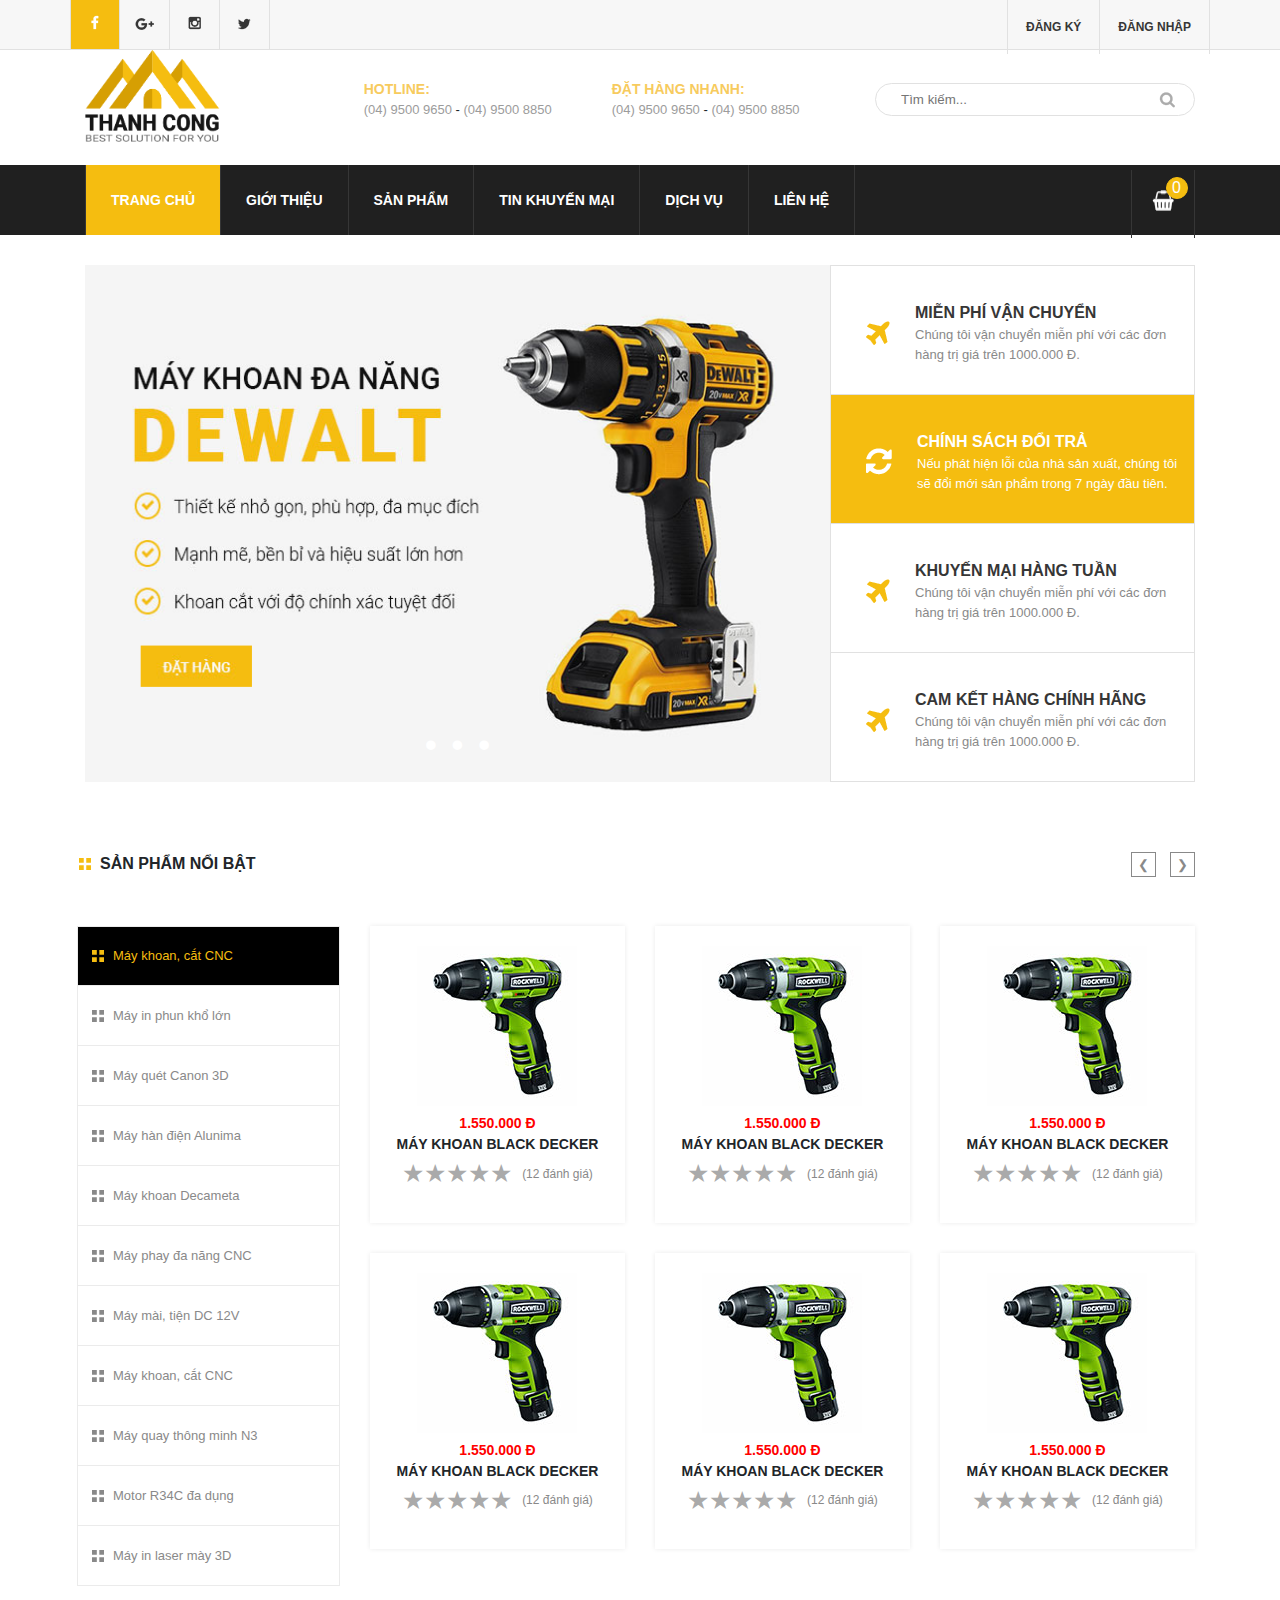
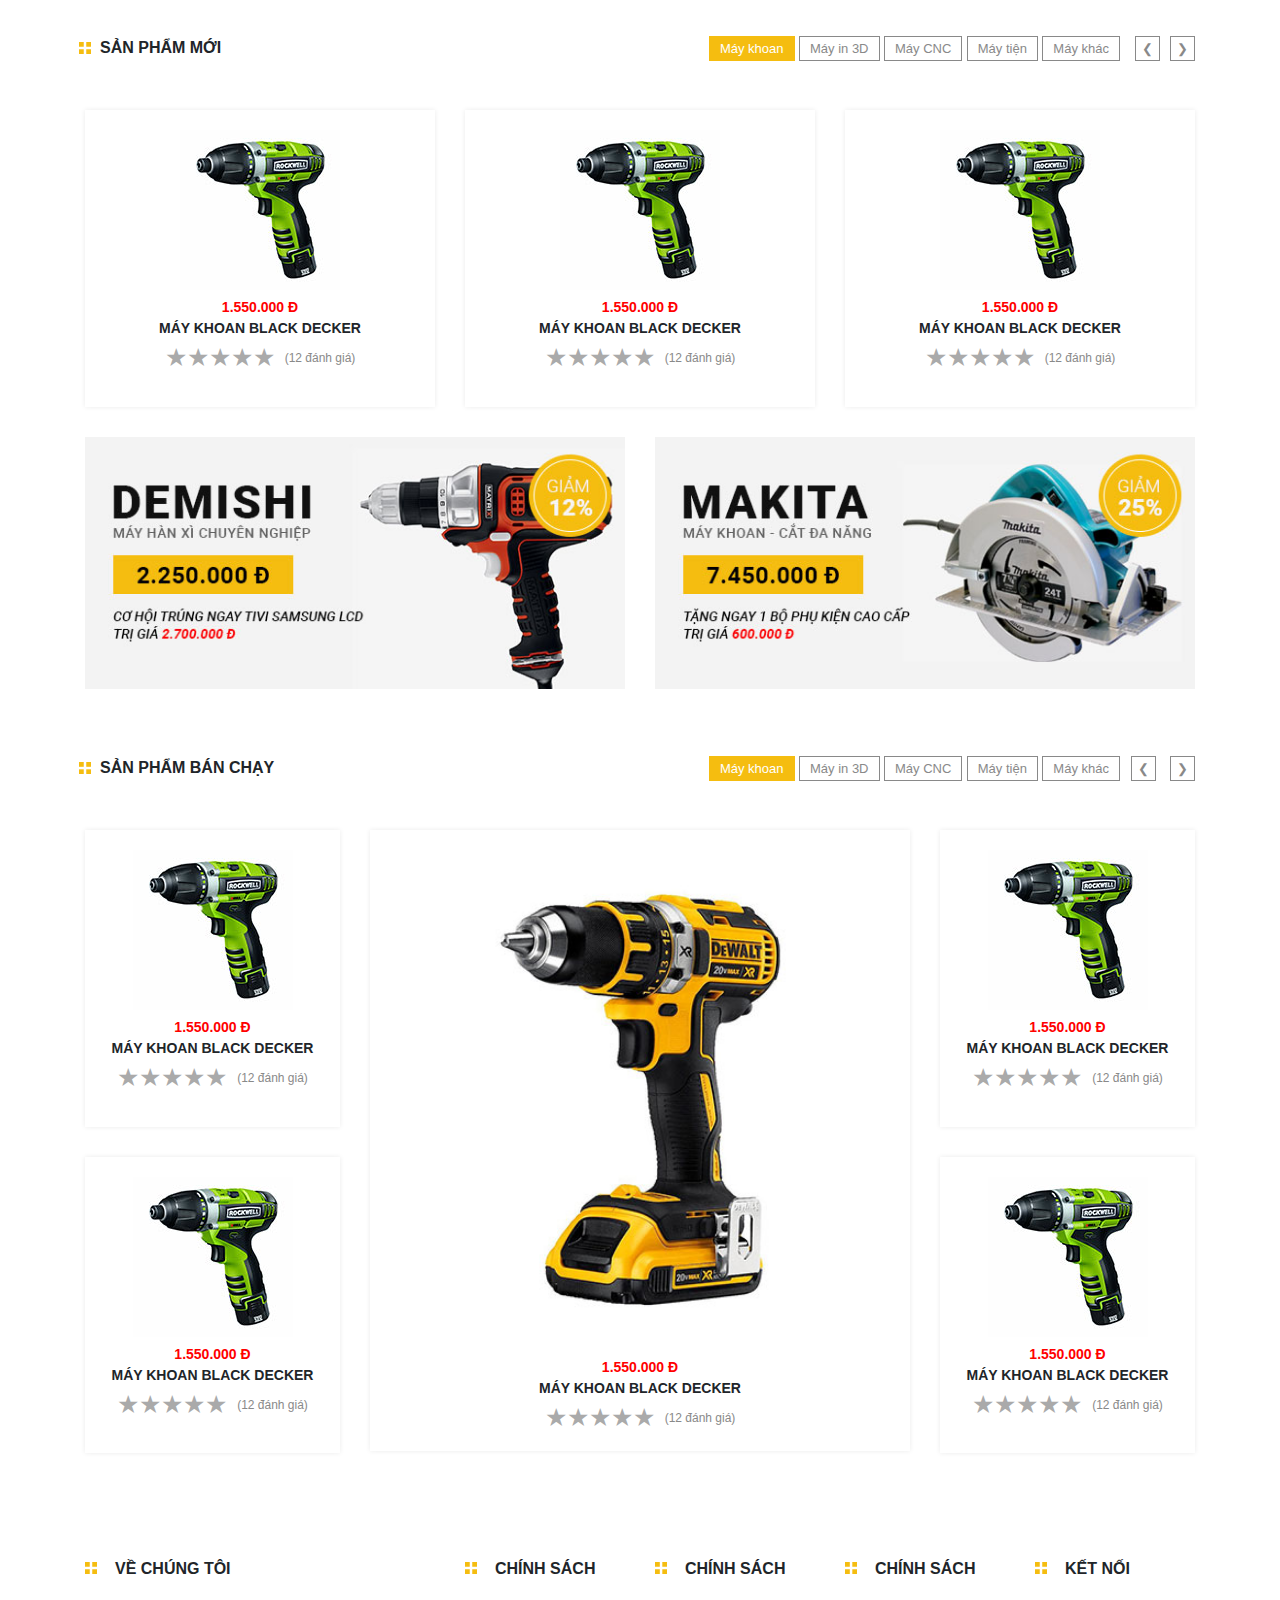
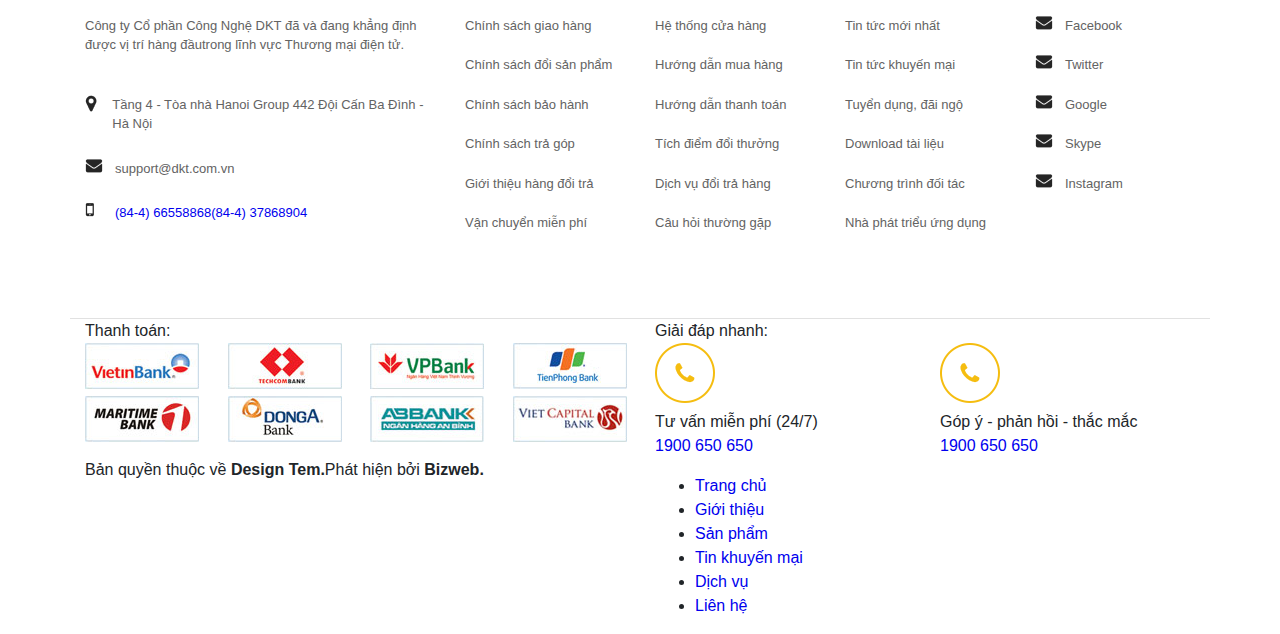
==== html/index.html @ cfaa67cd "Merge c69e4d6c156414fdf4b23374cbcce5e3038e88cf into 965646031c932c4c84988c28644723bcd5af9085" ====
<!DOCTYPE html>
<head>
  <meta charset="UTF-8">
  <meta name="viewport" content="width=device-width, initial-scale=1.0">
  <title>Machine Company</title>
  <link rel="stylesheet" href="../scss/responsive.css">
  <link rel="stylesheet" href="../scss/header.css">
  <link rel="stylesheet" href="../scss/style.css">
  <link rel="stylesheet" href="../scss/footer.css">
  <link rel="stylesheet" href="../scss/layout.css">
</head>
<body>
  <header>
    <div class="top-header">
      <!-- Social media / login-sign up-->
      <div class="container">
        <div class="row">
          <div class="social-media">
              <div class="social-media__item"><a href="#"><img src="../images/socials/facebook.png" alt="facebook-icon"></a></div>
              <div class="social-media__item"><a href="#"><img src="../images/socials/google-plus.png" alt="google-plus-icon"></a></div>
              <div class="social-media__item"><a href="#"><img src="../images/socials/instagram.png" alt="instagram-icon"></a></div>
              <div class="social-media__item"><a href="#"><img src="../images/socials/twitter.png" alt="twitter-icon"></a></div>
          </div>
          <div class="login-sign-up">
            <div class="login-sign-up__item"><a href="">Đăng ký</a></div>
            <div class="login-sign-up__item"><a href="">Đăng nhập</a></div>
          </div>
        </div>
      </div>
    </div>
    <!-- logo brand-->
    <div class="container">
      <div class="main-header">
        <div class="logo-brand"><a href=""><img src="../images/Logo.png" alt="logo-brand"></a></div>
        <div class="wrapper-contacts">
          <div class="contacts">
            <div class="contacts__title">Hotline: </div>
            <div class="contacts__info"><a href="tel:0495009650">(04) 9500 9650</a> - <a href="tel:0495008850">(04) 9500 8850</a></div>
          </div>
          <div class="contacts">
            <div class="contacts__title">&Dstrok;&#x1EB7;t h&agrave;ng nhanh: </div>
            <div class="contacts__info"><a href="tel:0495009650">(04) 9500 9650</a> - <a href="tel:0495008850">(04) 9500 8850</a></div>
          </div>
        </div>
        <div class="search-information">
          <input type="text" placeholder="Tìm kiếm..."><img src="../images/search-icon.png" alt="search-icon">
        </div>
      </div>
    </div>
    <!-- Navigation-->
    <nav class="navbar-wrapper">
      <div class="container">  
        <div class="navbar">
          <input type="checkbox" id="menuToggle">
          <label class="menu-icon" for="menuToggle"><img src="../images/menu-icon.png" alt="menu icon"></label>
          <ul class="navbar__menu">
            <li class="navbar__item navbar--active"><a href="#">Trang chủ</a></li>
              <li class="navbar__item"><a href="#">Giới thiệu</a></li>
              <li class="navbar__item"><a href="#">Sản phẩm</a></li>
              <li class="navbar__item"><a href="#">Tin khuyến mại</a></li>
              <li class="navbar__item"><a href="#">Dịch vụ</a></li>
              <li class="navbar__item"><a href="#">Liên hệ</a></li>
          </ul>
          <div class="cart"><img src="../images/cart.png" alt="cart">
            <div class="cart__number">0</div>
          </div>
        </div>
      </div>
    </nav>
  </header>
  <div class="slider">
    <div class="container">
      <div class="row">
        <div class="col-12 col-lg-8 slider__col">
          <div class="carousel">
            <div class="carousel__inner">
              <input class="carousel__open" id="carousel-1" type="radio" name="carousel" aria-hidden="true" checked="checked">
              <div class="carousel__item"><img src="../images/SLIDER.jpg"></div>
              <input class="carousel__open" id="carousel-2" type="radio" name="carousel" aria-hidden="true">
              <div class="carousel__item"><img src="../images/SLIDER.jpg"></div>
              <input class="carousel__open" id="carousel-3" type="radio" name="carousel" aria-hidden="true">
              <div class="carousel__item"><img src="../images/SLIDER.jpg"></div>
              <ol class="carousel__indicators">
                <li>
                  <label class="carousel__bullet" for="carousel-1">&bull;</label>
                </li>
                <li>
                  <label class="carousel__bullet" for="carousel-2">&bull;</label>
                </li>
                <li>
                  <label class="carousel__bullet" for="carousel-3">&bull;</label>
                </li>
              </ol>
            </div>
          </div>
        </div>
        <div class="col-12 col-lg-4 slider__sidebar">
            <div class="slider__sidebar__detail"><img src="../images/plane.png" alt="plane">
              <div class="slider__sidebar__detail__info">
                <div class="title">Miễn phí vận chuyển</div>
                <div class="desc">Chúng tôi vận chuyển miễn phí với các đơn hàng trị giá trên 1000.000 Đ.</div>
              </div>
            </div>
            <div class="slider__sidebar__detail slider__sidebar__detail--active"><img src="../images/reload.png" alt="plane">
              <div class="slider__sidebar__detail__info">
                <div class="title">Chính sách đổi trả</div>
                <div class="desc">Nếu phát hiện lỗi của nhà sản xuất, chúng tôi sẽ đổi mới sản phẩm trong 7 ngày đầu tiên.</div>
              </div>
            </div>
            <div class="slider__sidebar__detail"><img src="../images/plane.png" alt="plane">
              <div class="slider__sidebar__detail__info">
                <div class="title">Khuyến mại hàng tuần</div>
                <div class="desc">Chúng tôi vận chuyển miễn phí với các đơn hàng trị giá trên 1000.000 Đ.</div>
              </div>
            </div>
            <div class="slider__sidebar__detail"><img src="../images/plane.png" alt="plane">
              <div class="slider__sidebar__detail__info">
                <div class="title">Cam kết hàng chính hãng</div>
                <div class="desc">Chúng tôi vận chuyển miễn phí với các đơn hàng trị giá trên 1000.000 Đ.</div>
              </div>
            </div>
        </div>
      </div>
    </div>
  </div>
  <div class="special-product-container">
    <div class="container">
      <div class="row special-product">
        <div class="wrap-next">
            <div class="wrap-title-general">
              <div class="wrap-four-icon"><img class="four-icon" src="../images/four-square.png" alt="four square icon"></div>
              <div class="title-general">Sản phẩm nổi bật</div>
            </div>
          <div class="next-prev">
            <button class="next-prev__btn">&#10094;</button>
            <button class="next-prev__btn">&#10095;</button>
          </div>
        </div>
        <div class="col-12 col-md-4 col-lg-3 sidebar-container">
          <div class="sidebar">
              <div class="sidebar__item sidebar__item--active">
                <div class="wrap-four-icon"><img class="four-icon" src="../images/four-square.png" alt="four icon"></div><a class="title" href="#">Máy khoan, cắt CNC</a>
              </div>
              <div class="sidebar__item">
                <div class="wrap-four-icon"><img class="four-icon" src="../images/four-square-gray.png" alt="four icon"></div><a class="title" href="#">Máy in phun khổ lớn</a>
              </div>
              <div class="sidebar__item">
                <div class="wrap-four-icon"><img class="four-icon" src="../images/four-square-gray.png" alt="four icon"></div><a class="title" href="#">Máy quét Canon 3D</a>
              </div>
              <div class="sidebar__item">
                <div class="wrap-four-icon"><img class="four-icon" src="../images/four-square-gray.png" alt="four icon"></div><a class="title" href="#">Máy hàn điện Alunima</a>
              </div>
              <div class="sidebar__item">
                <div class="wrap-four-icon"><img class="four-icon" src="../images/four-square-gray.png" alt="four icon"></div><a class="title" href="#">Máy khoan Decameta</a>
              </div>
              <div class="sidebar__item">
                <div class="wrap-four-icon"><img class="four-icon" src="../images/four-square-gray.png" alt="four icon"></div><a class="title" href="#">Máy phay đa năng CNC</a>
              </div>
              <div class="sidebar__item">
                <div class="wrap-four-icon"><img class="four-icon" src="../images/four-square-gray.png" alt="four icon"></div><a class="title" href="#">Máy mài, tiện DC 12V</a>
              </div>
              <div class="sidebar__item">
                <div class="wrap-four-icon"><img class="four-icon" src="../images/four-square-gray.png" alt="four icon"></div><a class="title" href="#">Máy khoan, cắt CNC</a>
              </div>
              <div class="sidebar__item">
                <div class="wrap-four-icon"><img class="four-icon" src="../images/four-square-gray.png" alt="four icon"></div><a class="title" href="#">Máy quay thông minh N3</a>
              </div>
              <div class="sidebar__item">
                <div class="wrap-four-icon"><img class="four-icon" src="../images/four-square-gray.png" alt="four icon"></div><a class="title" href="#">Motor R34C đa dụng</a>
              </div>
              <div class="sidebar__item">
                <div class="wrap-four-icon"><img class="four-icon" src="../images/four-square-gray.png" alt="four icon"></div><a class="title" href="#">Máy in laser mày 3D</a>
              </div>
          </div>
        </div>
        <div class="col-12 col-md-8 col-lg-9">
          <div class="row">
            <div class="col-12 col-sm-6 col-md-4 product-container">
                <div class="product">
                  <div class="product__item"><img src="../images/product.jpg" alt="product">
                    <div class="product__price">1.550.000 Đ</div>
                    <div class="product__name">Máy khoan black decker</div>
                      <div class="rating-container">
                        <div class="rating rating2"><a class="rating__item" href="#5" title="Give 5 stars">&starf;</a><a class="rating__item" href="#4" title="Give 4 stars">&starf;</a><a class="rating__item" href="#3" title="Give 3 stars">&starf;</a><a class="rating__item" href="#2" title="Give 2 stars">&starf;</a><a class="rating__item" href="#1" title="Give 1 star">&starf;</a></div>
                        <div class="rating-number">(12 đánh giá)</div>
                      </div>
                    <div class="product__btn"><a class="buy-now" href="#">Mua ngay</a><a class="view-detail" href="#">Xem chi tiết</a></div>
                  </div>
                </div>
            </div>
            <div class="col-12 col-sm-6 col-md-4 product-container">
                <div class="product">
                  <div class="product__item"><img src="../images/product.jpg" alt="product">
                    <div class="product__price">1.550.000 Đ</div>
                    <div class="product__name">Máy khoan black decker</div>
                      <div class="rating-container">
                        <div class="rating rating2"><a class="rating__item" href="#5" title="Give 5 stars">&starf;</a><a class="rating__item" href="#4" title="Give 4 stars">&starf;</a><a class="rating__item" href="#3" title="Give 3 stars">&starf;</a><a class="rating__item" href="#2" title="Give 2 stars">&starf;</a><a class="rating__item" href="#1" title="Give 1 star">&starf;</a></div>
                        <div class="rating-number">(12 đánh giá)</div>
                      </div>
                    <div class="product__btn"><a class="buy-now" href="#">Mua ngay</a><a class="view-detail" href="#">Xem chi tiết</a></div>
                  </div>
                </div>
            </div>
            <div class="col-12 col-sm-6 col-md-4 product-container">
                <div class="product">
                  <div class="product__item"><img src="../images/product.jpg" alt="product">
                    <div class="product__price">1.550.000 Đ</div>
                    <div class="product__name">Máy khoan black decker</div>
                      <div class="rating-container">
                        <div class="rating rating2"><a class="rating__item" href="#5" title="Give 5 stars">&starf;</a><a class="rating__item" href="#4" title="Give 4 stars">&starf;</a><a class="rating__item" href="#3" title="Give 3 stars">&starf;</a><a class="rating__item" href="#2" title="Give 2 stars">&starf;</a><a class="rating__item" href="#1" title="Give 1 star">&starf;</a></div>
                        <div class="rating-number">(12 đánh giá)</div>
                      </div>
                    <div class="product__btn"><a class="buy-now" href="#">Mua ngay</a><a class="view-detail" href="#">Xem chi tiết</a></div>
                  </div>
                </div>
            </div>
            <div class="col-12 col-sm-6 col-md-4 product-container">
                <div class="product">
                  <div class="product__item"><img src="../images/product.jpg" alt="product">
                    <div class="product__price">1.550.000 Đ</div>
                    <div class="product__name">Máy khoan black decker</div>
                      <div class="rating-container">
                        <div class="rating rating2"><a class="rating__item" href="#5" title="Give 5 stars">&starf;</a><a class="rating__item" href="#4" title="Give 4 stars">&starf;</a><a class="rating__item" href="#3" title="Give 3 stars">&starf;</a><a class="rating__item" href="#2" title="Give 2 stars">&starf;</a><a class="rating__item" href="#1" title="Give 1 star">&starf;</a></div>
                        <div class="rating-number">(12 đánh giá)</div>
                      </div>
                    <div class="product__btn"><a class="buy-now" href="#">Mua ngay</a><a class="view-detail" href="#">Xem chi tiết</a></div>
                  </div>
                </div>
            </div>
            <div class="col-12 col-sm-6 col-md-4 product-container">
                <div class="product">
                  <div class="product__item"><img src="../images/product.jpg" alt="product">
                    <div class="product__price">1.550.000 Đ</div>
                    <div class="product__name">Máy khoan black decker</div>
                      <div class="rating-container">
                        <div class="rating rating2"><a class="rating__item" href="#5" title="Give 5 stars">&starf;</a><a class="rating__item" href="#4" title="Give 4 stars">&starf;</a><a class="rating__item" href="#3" title="Give 3 stars">&starf;</a><a class="rating__item" href="#2" title="Give 2 stars">&starf;</a><a class="rating__item" href="#1" title="Give 1 star">&starf;</a></div>
                        <div class="rating-number">(12 đánh giá)</div>
                      </div>
                    <div class="product__btn"><a class="buy-now" href="#">Mua ngay</a><a class="view-detail" href="#">Xem chi tiết</a></div>
                  </div>
                </div>
            </div>
            <div class="col-12 col-sm-6 col-md-4 product-container">
                <div class="product">
                  <div class="product__item"><img src="../images/product.jpg" alt="product">
                    <div class="product__price">1.550.000 Đ</div>
                    <div class="product__name">Máy khoan black decker</div>
                      <div class="rating-container">
                        <div class="rating rating2"><a class="rating__item" href="#5" title="Give 5 stars">&starf;</a><a class="rating__item" href="#4" title="Give 4 stars">&starf;</a><a class="rating__item" href="#3" title="Give 3 stars">&starf;</a><a class="rating__item" href="#2" title="Give 2 stars">&starf;</a><a class="rating__item" href="#1" title="Give 1 star">&starf;</a></div>
                        <div class="rating-number">(12 đánh giá)</div>
                      </div>
                    <div class="product__btn"><a class="buy-now" href="#">Mua ngay</a><a class="view-detail" href="#">Xem chi tiết</a></div>
                  </div>
                </div>
            </div>
          </div>
        </div>
      </div>
    </div>
  </div>
  <div class="container">
    <div class="new-product-container">
      <div class="row">
        <div class="wrap-next">
            <div class="wrap-title-general">
              <div class="wrap-four-icon"><img class="four-icon" src="../images/four-square.png" alt="four square icon"></div>
              <div class="title-general">Sản phẩm Mới</div>
            </div>
          <div class="tab">
              <button class="tab__btn tab__btn--active">Máy khoan</button>
              <button class="tab__btn">Máy in 3D</button>
              <button class="tab__btn">Máy CNC</button>
              <button class="tab__btn">Máy tiện</button>
              <button class="tab__btn">Máy khác</button>
          </div>
          <div class="next-prev">
            <button class="next-prev__btn">&#10094;</button>
            <button class="next-prev__btn">&#10095;</button>
          </div>
        </div>
      </div>
      <div class="row">
        <div class="col-12 col-sm-6 col-md-4 product-container">
            <div class="product">
              <div class="product__item"><img src="../images/product.jpg" alt="product">
                <div class="product__price">1.550.000 Đ</div>
                <div class="product__name">Máy khoan black decker</div>
                  <div class="rating-container">
                    <div class="rating rating2"><a class="rating__item" href="#5" title="Give 5 stars">&starf;</a><a class="rating__item" href="#4" title="Give 4 stars">&starf;</a><a class="rating__item" href="#3" title="Give 3 stars">&starf;</a><a class="rating__item" href="#2" title="Give 2 stars">&starf;</a><a class="rating__item" href="#1" title="Give 1 star">&starf;</a></div>
                    <div class="rating-number">(12 đánh giá)</div>
                  </div>
                <div class="product__btn"><a class="buy-now" href="#">Mua ngay</a><a class="view-detail" href="#">Xem chi tiết</a></div>
              </div>
            </div>
        </div>
        <div class="col-12 col-sm-6 col-md-4 product-container">
            <div class="product">
              <div class="product__item"><img src="../images/product.jpg" alt="product">
                <div class="product__price">1.550.000 Đ</div>
                <div class="product__name">Máy khoan black decker</div>
                  <div class="rating-container">
                    <div class="rating rating2"><a class="rating__item" href="#5" title="Give 5 stars">&starf;</a><a class="rating__item" href="#4" title="Give 4 stars">&starf;</a><a class="rating__item" href="#3" title="Give 3 stars">&starf;</a><a class="rating__item" href="#2" title="Give 2 stars">&starf;</a><a class="rating__item" href="#1" title="Give 1 star">&starf;</a></div>
                    <div class="rating-number">(12 đánh giá)</div>
                  </div>
                <div class="product__btn"><a class="buy-now" href="#">Mua ngay</a><a class="view-detail" href="#">Xem chi tiết</a></div>
              </div>
            </div>
        </div>
        <div class="col-12 col-sm-6 col-md-4 product-container">
            <div class="product">
              <div class="product__item"><img src="../images/product.jpg" alt="product">
                <div class="product__price">1.550.000 Đ</div>
                <div class="product__name">Máy khoan black decker</div>
                  <div class="rating-container">
                    <div class="rating rating2"><a class="rating__item" href="#5" title="Give 5 stars">&starf;</a><a class="rating__item" href="#4" title="Give 4 stars">&starf;</a><a class="rating__item" href="#3" title="Give 3 stars">&starf;</a><a class="rating__item" href="#2" title="Give 2 stars">&starf;</a><a class="rating__item" href="#1" title="Give 1 star">&starf;</a></div>
                    <div class="rating-number">(12 đánh giá)</div>
                  </div>
                <div class="product__btn"><a class="buy-now" href="#">Mua ngay</a><a class="view-detail" href="#">Xem chi tiết</a></div>
              </div>
            </div>
        </div>
      </div>
      <div class="row banner">
        <div class="col-12 col-md-6"><img src="../images/banner1.jpg" alt="banner"></div>
        <div class="col-12 col-md-6"><img src="../images/banner2.jpg" alt="banner"></div>
      </div>
    </div>
  </div>
  <div class="container"> 
    <div class="runout-product-container">
      <div class="row">
        <div class="wrap-next">
            <div class="wrap-title-general">
              <div class="wrap-four-icon"><img class="four-icon" src="../images/four-square.png" alt="four square icon"></div>
              <div class="title-general">Sản phẩm bán chạy</div>
            </div>
          <div class="tab">
              <button class="tab__btn tab__btn--active">Máy khoan</button>
              <button class="tab__btn">Máy in 3D</button>
              <button class="tab__btn">Máy CNC</button>
              <button class="tab__btn">Máy tiện</button>
              <button class="tab__btn">Máy khác</button>
          </div>
          <div class="next-prev">
            <button class="next-prev__btn">&#10094;</button>
            <button class="next-prev__btn">&#10095;</button>
          </div>
        </div>
      </div>
      <div class="row">
        <div class="col-12 col-sm-6 col-md-3">
          <div class="product-container">
              <div class="product">
                <div class="product__item"><img src="../images/product.jpg" alt="product">
                  <div class="product__price">1.550.000 Đ</div>
                  <div class="product__name">Máy khoan black decker</div>
                    <div class="rating-container">
                      <div class="rating rating2"><a class="rating__item" href="#5" title="Give 5 stars">&starf;</a><a class="rating__item" href="#4" title="Give 4 stars">&starf;</a><a class="rating__item" href="#3" title="Give 3 stars">&starf;</a><a class="rating__item" href="#2" title="Give 2 stars">&starf;</a><a class="rating__item" href="#1" title="Give 1 star">&starf;</a></div>
                      <div class="rating-number">(12 đánh giá)</div>
                    </div>
                  <div class="product__btn"><a class="buy-now" href="#">Mua ngay</a><a class="view-detail" href="#">Xem chi tiết</a></div>
                </div>
              </div>
          </div>
          <div class="product-container">
              <div class="product">
                <div class="product__item"><img src="../images/product.jpg" alt="product">
                  <div class="product__price">1.550.000 Đ</div>
                  <div class="product__name">Máy khoan black decker</div>
                    <div class="rating-container">
                      <div class="rating rating2"><a class="rating__item" href="#5" title="Give 5 stars">&starf;</a><a class="rating__item" href="#4" title="Give 4 stars">&starf;</a><a class="rating__item" href="#3" title="Give 3 stars">&starf;</a><a class="rating__item" href="#2" title="Give 2 stars">&starf;</a><a class="rating__item" href="#1" title="Give 1 star">&starf;</a></div>
                      <div class="rating-number">(12 đánh giá)</div>
                    </div>
                  <div class="product__btn"><a class="buy-now" href="#">Mua ngay</a><a class="view-detail" href="#">Xem chi tiết</a></div>
                </div>
              </div>
          </div>
        </div>
        <div class="col-12 col-sm-6 col-md-6">
          <div class="product-container product-95">
              <div class="product">
                <div class="product__item"><img src="../images/product2.jpg" alt="product">
                  <div class="product__price">1.550.000 Đ</div>
                  <div class="product__name">Máy khoan black decker</div>
                    <div class="rating-container">
                      <div class="rating rating2"><a class="rating__item" href="#5" title="Give 5 stars">&starf;</a><a class="rating__item" href="#4" title="Give 4 stars">&starf;</a><a class="rating__item" href="#3" title="Give 3 stars">&starf;</a><a class="rating__item" href="#2" title="Give 2 stars">&starf;</a><a class="rating__item" href="#1" title="Give 1 star">&starf;</a></div>
                      <div class="rating-number">(12 đánh giá)</div>
                    </div>
                  <div class="product__btn"><a class="buy-now" href="#">Mua ngay</a><a class="view-detail" href="#">Xem chi tiết</a></div>
                </div>
              </div>
          </div>
        </div>
        <div class="col-12 col-sm-6 col-md-3">
          <div class="product-container">
              <div class="product">
                <div class="product__item"><img src="../images/product.jpg" alt="product">
                  <div class="product__price">1.550.000 Đ</div>
                  <div class="product__name">Máy khoan black decker</div>
                    <div class="rating-container">
                      <div class="rating rating2"><a class="rating__item" href="#5" title="Give 5 stars">&starf;</a><a class="rating__item" href="#4" title="Give 4 stars">&starf;</a><a class="rating__item" href="#3" title="Give 3 stars">&starf;</a><a class="rating__item" href="#2" title="Give 2 stars">&starf;</a><a class="rating__item" href="#1" title="Give 1 star">&starf;</a></div>
                      <div class="rating-number">(12 đánh giá)</div>
                    </div>
                  <div class="product__btn"><a class="buy-now" href="#">Mua ngay</a><a class="view-detail" href="#">Xem chi tiết</a></div>
                </div>
              </div>
          </div>
          <div class="product-container">
              <div class="product">
                <div class="product__item"><img src="../images/product.jpg" alt="product">
                  <div class="product__price">1.550.000 Đ</div>
                  <div class="product__name">Máy khoan black decker</div>
                    <div class="rating-container">
                      <div class="rating rating2"><a class="rating__item" href="#5" title="Give 5 stars">&starf;</a><a class="rating__item" href="#4" title="Give 4 stars">&starf;</a><a class="rating__item" href="#3" title="Give 3 stars">&starf;</a><a class="rating__item" href="#2" title="Give 2 stars">&starf;</a><a class="rating__item" href="#1" title="Give 1 star">&starf;</a></div>
                      <div class="rating-number">(12 đánh giá)</div>
                    </div>
                  <div class="product__btn"><a class="buy-now" href="#">Mua ngay</a><a class="view-detail" href="#">Xem chi tiết</a></div>
                </div>
              </div>
          </div>
        </div>
      </div>
    </div>
  </div>
  <footer>
    <div class="container">
      <div class="row wrap-links">
        <div class="col-12 col-md-6 col-lg-4 col-xl-4 links">
          <div class="links__title">
            <div class="wrap-icon"><img src="../images/four-square.png" alt="four square"></div>Về Chúng Tôi
          </div>
          <div class="links__desc">
              Công ty Cổ phần Công Nghệ DKT đã và đang khẳng định được vị trí hàng đầutrong lĩnh vực Thương mại điện tử.</div>
          <div class="links__icon">
            <div class="wrap-icon"><img src="../images/location.png" alt="location icon"></div>Tầng 4 - Tòa nhà Hanoi Group 442 Đội Cấn Ba Đình - Hà Nội
          </div>
          <div class="links__icon">
            <div class="wrap-icon"><img src="../images/email-icon.png" alt="email icon"></div>support@dkt.com.vn
          </div>
          <div class="links__icon">
            <div class="wrap-icon"><img src="../images/mobilephone-icon.png" alt="mobile phone icon"></div><a href="tel:0466558868">(84-4) 66558868</a><a href="tel:0466558868">(84-4) 37868904</a>
          </div>
        </div>
        <div class="col-12 col-md-6 col-lg-4 col-xl-2 links">
          <div class="links__title">
            <div class="wrap-icon"><img src="../images/four-square.png" alt="four square"></div>Chính sách
          </div>
            <div class="links__item"><a href="#">Chính sách giao hàng</a></div>
            <div class="links__item"><a href="#">Chính sách đổi sản phẩm</a></div>
            <div class="links__item"><a href="#">Chính sách bảo hành</a></div>
            <div class="links__item"><a href="#">Chính sách trả góp</a></div>
            <div class="links__item"><a href="#">Giới thiệu hàng đổi trả</a></div>
            <div class="links__item"><a href="#">Vận chuyển miễn phí</a></div>
        </div>
        <div class="col-12 col-md-6 col-lg-4 col-xl-2 links">
          <div class="links__title">
            <div class="wrap-icon"><img src="../images/four-square.png" alt="four square"></div>Chính sách
          </div>
            <div class="links__item"><a href="#">Hệ thống cửa hàng</a></div>
            <div class="links__item"><a href="#">Hướng dẫn mua hàng</a></div>
            <div class="links__item"><a href="#">Hướng dẫn thanh toán</a></div>
            <div class="links__item"><a href="#">Tích điểm đổi thưởng</a></div>
            <div class="links__item"><a href="#">Dịch vụ đổi trả hàng</a></div>
            <div class="links__item"><a href="#">Câu hỏi thường gặp</a></div>
        </div>
        <div class="col-12 col-md-6 col-lg-4 col-xl-2 links">
          <div class="links__title">
            <div class="wrap-icon"><img src="../images/four-square.png" alt="four square"></div>Chính sách
          </div>
            <div class="links__item"><a href="#">Tin tức mới nhất</a></div>
            <div class="links__item"><a href="#">Tin tức khuyến mại</a></div>
            <div class="links__item"><a href="#">Tuyển dụng, đãi ngộ</a></div>
            <div class="links__item"><a href="#">Download tài liệu</a></div>
            <div class="links__item"><a href="#">Chương trình đối tác</a></div>
            <div class="links__item"><a href="#">Nhà phát triểu ứng dụng</a></div>
        </div>
        <div class="col-12 col-md-6 col-lg-4 col-xl-2 links">
          <div class="links__title">
            <div class="wrap-icon"><img src="../images/four-square.png" alt="four square"></div>Kết nối
          </div>
            <div class="links__item link">
              <div class="wrap-icon"><img src="../images/email-icon.png" alt="email icon"></div><a href="#">Facebook</a>
            </div>
            <div class="links__item link">
              <div class="wrap-icon"><img src="../images/email-icon.png" alt="email icon"></div><a href="#">Twitter</a>
            </div>
            <div class="links__item link">
              <div class="wrap-icon"><img src="../images/email-icon.png" alt="email icon"></div><a href="#">Google</a>
            </div>
            <div class="links__item link">
              <div class="wrap-icon"><img src="../images/email-icon.png" alt="email icon"></div><a href="#">Skype</a>
            </div>
            <div class="links__item link">
              <div class="wrap-icon"><img src="../images/email-icon.png" alt="email icon"></div><a href="#">Instagram</a>
            </div>
        </div>
      </div>
      <div class="row wrap-credit-card">
        <div class="col-12 col-md-6 credit-card">
          <div class="credit-card__title">Thanh toán:</div>
          <div class="row credit-card__bank">
              <div class="col-6 col-md-4 col-lg-3 creadit-card__item"><img src="../images/viettin-bank.jpg" alt="credit card"></div>
              <div class="col-6 col-md-4 col-lg-3 creadit-card__item"><img src="../images/techcom-bank.jpg" alt="credit card"></div>
              <div class="col-6 col-md-4 col-lg-3 creadit-card__item"><img src="../images/vp-bank.jpg" alt="credit card"></div>
              <div class="col-6 col-md-4 col-lg-3 creadit-card__item"><img src="../images/tienphong.jpg" alt="credit card"></div>
              <div class="col-6 col-md-4 col-lg-3 creadit-card__item"><img src="../images/maritime.jpg" alt="credit card"></div>
              <div class="col-6 col-md-4 col-lg-3 creadit-card__item"><img src="../images/donga.jpg" alt="credit card"></div>
              <div class="col-6 col-md-4 col-lg-3 creadit-card__item"><img src="../images/abb-bank.jpg" alt="credit card"></div>
              <div class="col-6 col-md-4 col-lg-3 creadit-card__item"><img src="../images/viet-capital.jpg" alt="credit card"></div>
          </div>
        </div>
        <div class="col-12 col-md-6 hotline">
          <div class="credit-card__title">Giải đáp nhanh:</div>
          <div class="row hotline__row">
            <div class="col-12 col-sm-6 hotline__col">
              <div class="hotline__col__item"><img src="../images/hotline.png" alt="hotline">
                <div class="hotline__col__item__sub"> 
                  <div class="hotline__col__item__sub__text"> Tư vấn miễn phí (24/7)</div><a class="hotline__col__item__sub__number" href="tel:1900650650">1900 650 650</a>
                </div>
              </div>
            </div>
            <div class="col-12 col-sm-6 hotline__col">
              <div class="hotline__col__item"><img src="../images/hotline.png" alt="hotline">
                <div class="hotline__col__item__sub"> 
                  <div class="hotline__col__item__sub__text"> Góp ý - phản hồi - thắc mắc</div><a class="hotline__col__item__sub__number" href="tel:1900650650">1900 650 650</a>
                </div>
              </div>
            </div>
          </div>
        </div>
      </div>
    </div>
    <div class="bottom-footer">
      <div class="container">
        <div class="row">
          <div class="col-12 col-sm-6 bottom-footer__col">
            <div class="bottom-footer__col__copyright">Bản quyền thuộc về<strong>&nbsp;Design Tem.</strong>Phát hiện bởi<strong>&nbsp;Bizweb.</strong></div>
          </div>
          <div class="col-12 col-sm-6 bottom-footer__col">
            <ul class="navbar-footer">
                <li class="navbar__item"><a href="#">Trang chủ</a></li>
                <li class="navbar__item"><a href="#">Giới thiệu</a></li>
                <li class="navbar__item"><a href="#">Sản phẩm</a></li>
                <li class="navbar__item"><a href="#">Tin khuyến mại</a></li>
                <li class="navbar__item"><a href="#">Dịch vụ</a></li>
                <li class="navbar__item"><a href="#">Liên hệ</a></li>
            </ul>
          </div>
        </div>
      </div>
    </div>
  </footer>
</body>
---- scss/responsive.css ----
.menu-icon,
#menuToggle {
  display: none; }

@media (max-width: 768px) {
  header .top-header .container div.login-sign-up, header nav.navbar-wrapper div.navbar div.cart, header nav.navbar-wrapper div.navbar .menu-icon, header nav.navbar-wrapper div.navbar ul a, header div.main-header div.logo-brand {
    display: flex;
    align-items: center;
    justify-content: center; }

  div.row,
  div.container {
    margin: 0;
    padding: 0; }

  header .top-header .container div.social-media {
    display: none; }
  header .top-header .container div.login-sign-up {
    position: static;
    width: 100%; }
  header nav.navbar-wrapper {
    height: 55px !important; }
    header nav.navbar-wrapper div.navbar {
      height: 55px; }
      header nav.navbar-wrapper div.navbar div.cart {
        top: 0;
        height: 55px;
        padding: 0 25px; }
      header nav.navbar-wrapper div.navbar .menu-icon {
        cursor: pointer;
        position: absolute;
        left: 30px;
        height: 55px;
        padding-right: 25px;
        border-right: 1px solid #363636; }
        header nav.navbar-wrapper div.navbar .menu-icon img {
          width: 20px; }
      header nav.navbar-wrapper div.navbar .menu-icon:hover {
        position: 0.9; }
      header nav.navbar-wrapper div.navbar ul {
        display: block;
        max-height: 0;
        margin: 0;
        padding: 0;
        left: 0;
        top: 55px;
        overflow: hidden;
        background-color: #202020;
        -webkit-transition: max-height 0.3s;
        -moz-transition: max-height 0.3s;
        -ms-transition: max-height 0.3s;
        -o-transition: max-height 0.3s;
        transition: max-height 0.3s; }
        header nav.navbar-wrapper div.navbar ul .navbar__item {
          height: 50px; }
        header nav.navbar-wrapper div.navbar ul a {
          text-align: left;
          width: 100%;
          height: 50px;
          padding: 10px 0px 10px 5%; }
      header nav.navbar-wrapper div.navbar #menuToggle:checked ~ ul {
        max-height: 350px;
        height: auto;
        z-index: 20; }
  header div.main-header {
    display: block; }
    header div.main-header .logo-brand img {
      margin-top: 10px; }
    header div.main-header div.wrapper-contacts {
      display: none; }
    header div.main-header div.search-information {
      margin: 15px 0; }
      header div.main-header div.search-information input {
        width: 75%; }
      header div.main-header div.search-information img {
        right: 16%; } }

/*# sourceMappingURL=responsive.css.map */
---- scss/header.css ----
html {
  font-family: sans-serif;
  line-height: 1.15;
  -webkit-text-size-adjust: 100%;
  -webkit-tap-highlight-color: rgba(0, 0, 0, 0); }

body {
  margin: 0;
  font-family: -apple-system, BlinkMacSystemFont, "Segoe UI", Roboto, "Helvetica Neue", Arial, "Noto Sans", sans-serif, "Apple Color Emoji", "Segoe UI Emoji", "Segoe UI Symbol", "Noto Color Emoji";
  font-size: 1rem;
  font-weight: 400;
  line-height: 1.5;
  color: #212529;
  text-align: left;
  background-color: #fff; }

a {
  text-decoration: none; }

header .top-header .container .social-media__item, header .top-header .container .login-sign-up__item, header .main-header .wrapper-contacts, header .main-header .search-information, header nav.navbar-wrapper .navbar .cart__number {
  display: flex;
  align-items: center;
  justify-content: center; }

header .top-header {
  height: 50px;
  border-bottom: 1px solid #e1e1e1;
  position: relative;
  background-color: #f7f7f7; }
  header .top-header .container {
    position: relative; }
    header .top-header .container .social-media {
      display: flex; }
      header .top-header .container .social-media__item:first-child {
        border-left: 1px solid #e1e1e1;
        background-color: #f5bd10; }
      header .top-header .container .social-media__item {
        width: 50px;
        height: 50px;
        border-bottom: 1px solid #e1e1e1;
        border-right: 1px solid #e1e1e1; }
    header .top-header .container .login-sign-up {
      position: absolute;
      right: 0;
      display: flex; }
      header .top-header .container .login-sign-up__item:first-child {
        border-left: 1px solid #e1e1e1; }
      header .top-header .container .login-sign-up__item {
        font-size: 12px;
        font-weight: bold;
        text-transform: uppercase;
        padding: 18px;
        border-right: 1px solid #e1e1e1; }
        header .top-header .container .login-sign-up__item a {
          color: #363636; }
header .main-header {
  display: flex;
  flex: 1; }
  header .main-header .logo-brand {
    flex: 1; }
    header .main-header .logo-brand img {
      width: 140px;
      height: 92px; }
  header .main-header .wrapper-contacts {
    flex: 2; }
    header .main-header .wrapper-contacts .contacts {
      margin-right: 60px; }
      header .main-header .wrapper-contacts .contacts__title {
        color: #f7cb5e;
        font-weight: bold;
        text-transform: uppercase;
        font-size: 14px; }
      header .main-header .wrapper-contacts .contacts__info {
        font-size: 13px; }
        header .main-header .wrapper-contacts .contacts__info a {
          color: #9c9c9c; }
  header .main-header .search-information {
    flex: 1;
    position: relative; }
    header .main-header .search-information input {
      padding: 8px 25px;
      width: 320px;
      border-radius: 20px;
      border: 1px solid #e1e1e1;
      outline: none; }
    header .main-header .search-information img {
      position: absolute;
      right: 20px;
      cursor: pointer; }
header nav.navbar-wrapper {
  background-color: #202020;
  height: 70px; }
  header nav.navbar-wrapper .navbar {
    position: relative; }
    header nav.navbar-wrapper .navbar ul {
      display: flex;
      list-style: none;
      position: relative;
      left: -40px;
      height: 70px; }
      header nav.navbar-wrapper .navbar ul .navbar__item:first-child {
        border-left: 1px solid #363636; }
      header nav.navbar-wrapper .navbar ul .navbar__item {
        display: flex;
        align-items: center;
        height: 70px;
        color: #ffffff;
        font-size: 14px;
        text-transform: uppercase;
        font-weight: bold;
        padding: 0 25px;
        border-right: 1px solid #363636; }
        header nav.navbar-wrapper .navbar ul .navbar__item a {
          color: #ffffff; }
      header nav.navbar-wrapper .navbar ul .navbar--active {
        background-color: #f5bd10; }
    header nav.navbar-wrapper .navbar .cart {
      position: absolute;
      top: 5px;
      right: 0;
      border-left: 1px solid #363636;
      border-right: 1px solid #363636;
      padding: 20px; }
      header nav.navbar-wrapper .navbar .cart img {
        width: 22px;
        height: 21px;
        cursor: pointer; }
      header nav.navbar-wrapper .navbar .cart__number {
        position: absolute;
        top: 6.5px;
        right: 6.5px;
        border: 1px solid #f5bd10;
        background-color: #f5bd10;
        border-radius: 11px;
        color: #ffffff;
        width: 22px;
        height: 22px; }

/*# sourceMappingURL=header.css.map */
---- scss/style.css ----
.wrap-title-general .wrap-four-icon, .slider .container .row .slider__sidebar__detail, div.sidebar-container .sidebar__item .wrap-four-icon, .product-container .product__btn, .rating-container {
  display: flex;
  justify-content: center;
  align-items: center; }

.product-container .product__price, .product-container .product__name {
  font-size: 14px;
  font-weight: bold;
  text-transform: uppercase; }

.wrap-title-general {
  display: flex; }
  .wrap-title-general .title-general {
    font-size: 16px;
    font-weight: bold;
    text-transform: uppercase; }
  .wrap-title-general .wrap-four-icon {
    width: 30px; }
  .wrap-title-general .four-icon {
    width: 12px; }

.tab {
  position: absolute;
  right: 90px; }
  .tab__btn {
    cursor: pointer;
    font-size: 13px;
    color: #898989;
    background-color: #fff;
    padding: 4px 10px;
    border: 1px solid #898989; }
  .tab__btn:hover {
    opacity: 0.8; }
  .tab__btn--active {
    color: #fff;
    background-color: #f5bd10;
    border-color: #f5bd10; }

.wrap-next {
  width: 100%;
  margin-bottom: 50px;
  display: flex;
  position: relative; }
  .wrap-next .next-prev {
    position: absolute;
    right: 15px; }
    .wrap-next .next-prev__btn {
      cursor: pointer;
      color: #898989;
      background-color: #fff;
      border: 1px solid #898989;
      outline: none;
      margin-left: 10px;
      height: 25px; }
    .wrap-next .next-prev__btn:hover {
      color: #fff;
      background-color: #000; }

.slider {
  margin-top: 30px; }
  .slider .container .row .slider__col {
    padding-right: 0; }
    .slider .container .row .slider__col .carousel {
      position: relative;
      height: 100%; }
      .slider .container .row .slider__col .carousel__inner {
        position: relative;
        overflow: hidden;
        width: 100%;
        height: 100%; }
      .slider .container .row .slider__col .carousel__open {
        display: none; }
      .slider .container .row .slider__col .carousel__open:checked + .carousel__item {
        position: static;
        opacity: 100; }
      .slider .container .row .slider__col .carousel__item {
        position: absolute;
        opacity: 0;
        -webkit-transition: opacity 0.6s ease-out;
        transition: opacity 0.6s ease-out;
        height: 100%; }
        .slider .container .row .slider__col .carousel__item img {
          display: block;
          height: 100%;
          max-width: 100%; }
      .slider .container .row .slider__col .carousel .carousel__indicators {
        list-style: none;
        margin: 0;
        padding: 0;
        position: absolute;
        bottom: 2%;
        left: 0;
        right: 0;
        text-align: center;
        z-index: 10; }
        .slider .container .row .slider__col .carousel .carousel__indicators li {
          display: inline-block;
          margin: 0 5px; }
        .slider .container .row .slider__col .carousel .carousel__indicators .carousel__bullet {
          color: #fff;
          cursor: pointer;
          display: block;
          font-size: 35px; }
        .slider .container .row .slider__col .carousel .carousel__indicators .carousel__bullet:hover {
          color: #aaaaaa; }
        .slider .container .row .slider__col .carousel .carousel__indicators #carousel-1:checked ~ .carousel__indicators li:nth-child(1) .carousel__bullet,
        .slider .container .row .slider__col .carousel .carousel__indicators #carousel-2:checked ~ .carousel__indicators li:nth-child(2) .carousel__bullet,
        .slider .container .row .slider__col .carousel .carousel__indicators #carousel-3:checked ~ .carousel__indicators li:nth-child(3) .carousel__bullet {
          color: #428bca; }
  .slider .container .row .slider__sidebar {
    padding-left: 0; }
    .slider .container .row .slider__sidebar__detail:first-child {
      border-top: 1px solid #e1e1e1; }
    .slider .container .row .slider__sidebar__detail {
      padding: 35px 10px 30px;
      border: 1px solid #e1e1e1;
      border-top: none; }
      .slider .container .row .slider__sidebar__detail img {
        margin: 0 25px; }
      .slider .container .row .slider__sidebar__detail--active {
        background-color: #f5bd10; }
        .slider .container .row .slider__sidebar__detail--active div.title {
          color: #fff; }
        .slider .container .row .slider__sidebar__detail--active div.desc {
          color: #fff; }
      .slider .container .row .slider__sidebar__detail__info .title {
        font-size: 16px;
        font-weight: bold;
        text-transform: uppercase;
        color: #363636; }
      .slider .container .row .slider__sidebar__detail__info .desc {
        font-size: 13px;
        color: #898989; }

div.sidebar-container {
  padding-left: 7px; }
  div.sidebar-container .sidebar__item:first-child {
    border-top: 1px solid #ebebeb; }
  div.sidebar-container .sidebar__item:last-child {
    border-bottom: 1px solid #ebebeb; }
  div.sidebar-container .sidebar__item--active {
    background-color: #000; }
    div.sidebar-container .sidebar__item--active .title {
      color: #f5bd10 !important; }
  div.sidebar-container .sidebar__item {
    display: flex;
    align-items: center;
    height: 60px;
    border-bottom: 1px solid #ebebeb;
    border-left: 1px solid #ebebeb;
    border-right: 1px solid #ebebeb; }
    div.sidebar-container .sidebar__item .wrap-four-icon {
      width: 30px;
      margin-left: 5px; }
    div.sidebar-container .sidebar__item .four-icon {
      width: 12px; }
    div.sidebar-container .sidebar__item .title {
      font-size: 13px;
      color: #898989; }

.product-container.product-95 {
  height: 95.5%; }
  .product-container.product-95 .product {
    height: 97.5%; }
    .product-container.product-95 .product img {
      width: 100%; }

.product-container {
  margin-bottom: 30px; }
  .product-container .product {
    text-align: center;
    box-shadow: 0 0 5px #ebebeb;
    padding: 20px 20px 30px; }
    .product-container .product__price {
      color: #ff0000; }
    .product-container .product__btn {
      display: none;
      margin-top: 20px; }
      .product-container .product__btn .buy-now {
        color: #fff;
        background-color: #f5bd10;
        padding: 7px 13px;
        margin-right: 7px; }
      .product-container .product__btn .buy-now:hover,
      .product-container .product__btn .view-detail:hover {
        opacity: 0.9; }
      .product-container .product__btn .view-detail {
        color: #fff;
        background-color: #000;
        padding: 7px 13px; }
  .product-container .product:hover .product__btn {
    display: flex !important; }

.special-product-container {
  margin-top: 70px;
  margin-bottom: 50px; }

.new-product-container {
  margin-bottom: 60px; }
  .new-product-container .wrap-next .next-prev {
    display: flex; }
  .new-product-container .banner img {
    width: 100%; }

.rating-container .rating {
  font-size: 25px;
  margin-right: 10px;
  overflow: hidden; }
  .rating-container .rating a:hover,
  .rating-container .rating a:hover ~ a,
  .rating-container .rating a:focus,
  .rating-container .rating a:focus ~ a {
    color: orange;
    cursor: pointer; }
  .rating-container .rating a {
    float: right;
    color: #aaa;
    text-decoration: none;
    -webkit-transition: color 0.4s;
    -moz-transition: color 0.4s;
    -o-transition: color 0.4s;
    transition: color 0.4s; }
.rating-container .rating2 {
  direction: rtl; }
.rating-container .rating2 a {
  float: none; }
.rating-container .rating-number {
  font-size: 12px;
  color: #898989; }

@media (max-width: 768px) {
  .slider .container {
    margin: auto; }
    .slider .container .row .slider__col .carousel__item img {
      height: auto; }

  .tab {
    display: none; } }

/*# sourceMappingURL=style.css.map */
---- scss/footer.css ----
footer .container .row .links__title, footer .container .row .links__icon, footer .container .row .links__item.link {
  display: flex; }

footer .container .wrap-links {
  border-bottom: 1px solid #e1e1e1;
  padding-bottom: 65px; }
footer .container .row .links__title {
  margin-top: 60px;
  margin-bottom: 35px;
  font-size: 16px;
  font-weight: bold;
  text-transform: uppercase; }
  footer .container .row .links__title img {
    width: 12px; }
footer .container .row .links__desc {
  font-size: 13px;
  color: #636363;
  margin-bottom: 40px; }
footer .container .row .links__icon {
  font-size: 13px;
  color: #636363;
  margin-bottom: 25px; }
footer .container .row .links__item {
  font-size: 13px;
  margin-bottom: 20px; }
  footer .container .row .links__item a {
    color: #636363; }
footer .container .row .links .wrap-icon {
  width: 30px;
  height: auto; }

/*# sourceMappingURL=footer.css.map */
---- scss/layout.css ----
*,
::after,
::before {
  box-sizing: border-box; }

.container {
  width: 100%;
  padding-right: 15px;
  padding-left: 15px;
  margin-right: auto;
  margin-left: auto; }

.row {
  display: -webkit-box;
  display: -ms-flexbox;
  display: flex;
  -ms-flex-wrap: wrap;
  flex-wrap: wrap;
  margin-right: -15px;
  margin-left: -15px; }

.col-1,
.col-2,
.col-3,
.col-4,
.col-5,
.col-6,
.col-7,
.col-8,
.col-9,
.col-10,
.col-11,
.col-12,
.col,
.col-auto,
.col-sm-1,
.col-sm-2,
.col-sm-3,
.col-sm-4,
.col-sm-5,
.col-sm-6,
.col-sm-7,
.col-sm-8,
.col-sm-9,
.col-sm-10,
.col-sm-11,
.col-sm-12,
.col-sm,
.col-sm-auto,
.col-md-1,
.col-md-2,
.col-md-3,
.col-md-4,
.col-md-5,
.col-md-6,
.col-md-7,
.col-md-8,
.col-md-9,
.col-md-10,
.col-md-11,
.col-md-12,
.col-md,
.col-md-auto,
.col-lg-1,
.col-lg-2,
.col-lg-3,
.col-lg-4,
.col-lg-5,
.col-lg-6,
.col-lg-7,
.col-lg-8,
.col-lg-9,
.col-lg-10,
.col-lg-11,
.col-lg-12,
.col-lg,
.col-lg-auto,
.col-xl-1,
.col-xl-2,
.col-xl-3,
.col-xl-4,
.col-xl-5,
.col-xl-6,
.col-xl-7,
.col-xl-8,
.col-xl-9,
.col-xl-10,
.col-xl-11,
.col-xl-12,
.col-xl,
.col-xl-auto {
  position: relative;
  width: 100%;
  padding-right: 15px;
  padding-left: 15px; }

.col-1 {
  -webkit-box-flex: 0;
  -ms-flex: 0 0 8.333333%;
  flex: 0 0 8.333333%;
  max-width: 8.333333%; }

.col-2 {
  -webkit-box-flex: 0;
  -ms-flex: 0 0 16.666667%;
  flex: 0 0 16.666667%;
  max-width: 16.666667%; }

.col-3 {
  -webkit-box-flex: 0;
  -ms-flex: 0 0 25%;
  flex: 0 0 25%;
  max-width: 25%; }

.col-4 {
  -webkit-box-flex: 0;
  -ms-flex: 0 0 33.333333%;
  flex: 0 0 33.333333%;
  max-width: 33.333333%; }

.col-5 {
  -webkit-box-flex: 0;
  -ms-flex: 0 0 41.666667%;
  flex: 0 0 41.666667%;
  max-width: 41.666667%; }

.col-6 {
  -webkit-box-flex: 0;
  -ms-flex: 0 0 50%;
  flex: 0 0 50%;
  max-width: 50%; }

.col-7 {
  -webkit-box-flex: 0;
  -ms-flex: 0 0 58.333333%;
  flex: 0 0 58.333333%;
  max-width: 58.333333%; }

.col-8 {
  -webkit-box-flex: 0;
  -ms-flex: 0 0 66.666667%;
  flex: 0 0 66.666667%;
  max-width: 66.666667%; }

.col-9 {
  -webkit-box-flex: 0;
  -ms-flex: 0 0 75%;
  flex: 0 0 75%;
  max-width: 75%; }

.col-10 {
  -webkit-box-flex: 0;
  -ms-flex: 0 0 83.333333%;
  flex: 0 0 83.333333%;
  max-width: 83.333333%; }

.col-11 {
  -webkit-box-flex: 0;
  -ms-flex: 0 0 91.666667%;
  flex: 0 0 91.666667%;
  max-width: 91.666667%; }

.col-12 {
  -webkit-box-flex: 0;
  -ms-flex: 0 0 100%;
  flex: 0 0 100%;
  max-width: 100%; }

@media (min-width: 576px) {
  .container {
    max-width: 540px; }

  .col-sm-1 {
    -webkit-box-flex: 0;
    -ms-flex: 0 0 8.333333%;
    flex: 0 0 8.333333%;
    max-width: 8.333333%; }

  .col-sm-2 {
    -webkit-box-flex: 0;
    -ms-flex: 0 0 16.666667%;
    flex: 0 0 16.666667%;
    max-width: 16.666667%; }

  .col-sm-3 {
    -webkit-box-flex: 0;
    -ms-flex: 0 0 25%;
    flex: 0 0 25%;
    max-width: 25%; }

  .col-sm-4 {
    -webkit-box-flex: 0;
    -ms-flex: 0 0 33.333333%;
    flex: 0 0 33.333333%;
    max-width: 33.333333%; }

  .col-sm-5 {
    -webkit-box-flex: 0;
    -ms-flex: 0 0 41.666667%;
    flex: 0 0 41.666667%;
    max-width: 41.666667%; }

  .col-sm-6 {
    -webkit-box-flex: 0;
    -ms-flex: 0 0 50%;
    flex: 0 0 50%;
    max-width: 50%; }

  .col-sm-7 {
    -webkit-box-flex: 0;
    -ms-flex: 0 0 58.333333%;
    flex: 0 0 58.333333%;
    max-width: 58.333333%; }

  .col-sm-8 {
    -webkit-box-flex: 0;
    -ms-flex: 0 0 66.666667%;
    flex: 0 0 66.666667%;
    max-width: 66.666667%; }

  .col-sm-9 {
    -webkit-box-flex: 0;
    -ms-flex: 0 0 75%;
    flex: 0 0 75%;
    max-width: 75%; }

  .col-sm-10 {
    -webkit-box-flex: 0;
    -ms-flex: 0 0 83.333333%;
    flex: 0 0 83.333333%;
    max-width: 83.333333%; }

  .col-sm-11 {
    -webkit-box-flex: 0;
    -ms-flex: 0 0 91.666667%;
    flex: 0 0 91.666667%;
    max-width: 91.666667%; }

  .col-sm-12 {
    -webkit-box-flex: 0;
    -ms-flex: 0 0 100%;
    flex: 0 0 100%;
    max-width: 100%; } }
@media (min-width: 768px) {
  .container {
    max-width: 720px; }

  .col-md-1 {
    -webkit-box-flex: 0;
    -ms-flex: 0 0 8.333333%;
    flex: 0 0 8.333333%;
    max-width: 8.333333%; }

  .col-md-2 {
    -webkit-box-flex: 0;
    -ms-flex: 0 0 16.666667%;
    flex: 0 0 16.666667%;
    max-width: 16.666667%; }

  .col-md-3 {
    -webkit-box-flex: 0;
    -ms-flex: 0 0 25%;
    flex: 0 0 25%;
    max-width: 25%; }

  .col-md-4 {
    -webkit-box-flex: 0;
    -ms-flex: 0 0 33.333333%;
    flex: 0 0 33.333333%;
    max-width: 33.333333%; }

  .col-md-5 {
    -webkit-box-flex: 0;
    -ms-flex: 0 0 41.666667%;
    flex: 0 0 41.666667%;
    max-width: 41.666667%; }

  .col-md-6 {
    -webkit-box-flex: 0;
    -ms-flex: 0 0 50%;
    flex: 0 0 50%;
    max-width: 50%; }

  .col-md-7 {
    -webkit-box-flex: 0;
    -ms-flex: 0 0 58.333333%;
    flex: 0 0 58.333333%;
    max-width: 58.333333%; }

  .col-md-8 {
    -webkit-box-flex: 0;
    -ms-flex: 0 0 66.666667%;
    flex: 0 0 66.666667%;
    max-width: 66.666667%; }

  .col-md-9 {
    -webkit-box-flex: 0;
    -ms-flex: 0 0 75%;
    flex: 0 0 75%;
    max-width: 75%; }

  .col-md-10 {
    -webkit-box-flex: 0;
    -ms-flex: 0 0 83.333333%;
    flex: 0 0 83.333333%;
    max-width: 83.333333%; }

  .col-md-11 {
    -webkit-box-flex: 0;
    -ms-flex: 0 0 91.666667%;
    flex: 0 0 91.666667%;
    max-width: 91.666667%; }

  .col-md-12 {
    -webkit-box-flex: 0;
    -ms-flex: 0 0 100%;
    flex: 0 0 100%;
    max-width: 100%; } }
@media (min-width: 992px) {
  .container {
    max-width: 960px; }

  .col-lg-1 {
    -webkit-box-flex: 0;
    -ms-flex: 0 0 8.333333%;
    flex: 0 0 8.333333%;
    max-width: 8.333333%; }

  .col-lg-2 {
    -webkit-box-flex: 0;
    -ms-flex: 0 0 16.666667%;
    flex: 0 0 16.666667%;
    max-width: 16.666667%; }

  .col-lg-3 {
    -webkit-box-flex: 0;
    -ms-flex: 0 0 25%;
    flex: 0 0 25%;
    max-width: 25%; }

  .col-lg-4 {
    -webkit-box-flex: 0;
    -ms-flex: 0 0 33.333333%;
    flex: 0 0 33.333333%;
    max-width: 33.333333%; }

  .col-lg-5 {
    -webkit-box-flex: 0;
    -ms-flex: 0 0 41.666667%;
    flex: 0 0 41.666667%;
    max-width: 41.666667%; }

  .col-lg-6 {
    -webkit-box-flex: 0;
    -ms-flex: 0 0 50%;
    flex: 0 0 50%;
    max-width: 50%; }

  .col-lg-7 {
    -webkit-box-flex: 0;
    -ms-flex: 0 0 58.333333%;
    flex: 0 0 58.333333%;
    max-width: 58.333333%; }

  .col-lg-8 {
    -webkit-box-flex: 0;
    -ms-flex: 0 0 66.666667%;
    flex: 0 0 66.666667%;
    max-width: 66.666667%; }

  .col-lg-9 {
    -webkit-box-flex: 0;
    -ms-flex: 0 0 75%;
    flex: 0 0 75%;
    max-width: 75%; }

  .col-lg-10 {
    -webkit-box-flex: 0;
    -ms-flex: 0 0 83.333333%;
    flex: 0 0 83.333333%;
    max-width: 83.333333%; }

  .col-lg-11 {
    -webkit-box-flex: 0;
    -ms-flex: 0 0 91.666667%;
    flex: 0 0 91.666667%;
    max-width: 91.666667%; }

  .col-lg-12 {
    -webkit-box-flex: 0;
    -ms-flex: 0 0 100%;
    flex: 0 0 100%;
    max-width: 100%; } }
@media (min-width: 1200px) {
  .container {
    max-width: 1140px; }

  .col-xl-1 {
    -webkit-box-flex: 0;
    -ms-flex: 0 0 8.333333%;
    flex: 0 0 8.333333%;
    max-width: 8.333333%; }

  .col-xl-2 {
    -webkit-box-flex: 0;
    -ms-flex: 0 0 16.666667%;
    flex: 0 0 16.666667%;
    max-width: 16.666667%; }

  .col-xl-3 {
    -webkit-box-flex: 0;
    -ms-flex: 0 0 25%;
    flex: 0 0 25%;
    max-width: 25%; }

  .col-xl-4 {
    -webkit-box-flex: 0;
    -ms-flex: 0 0 33.333333%;
    flex: 0 0 33.333333%;
    max-width: 33.333333%; }

  .col-xl-5 {
    -webkit-box-flex: 0;
    -ms-flex: 0 0 41.666667%;
    flex: 0 0 41.666667%;
    max-width: 41.666667%; }

  .col-xl-6 {
    -webkit-box-flex: 0;
    -ms-flex: 0 0 50%;
    flex: 0 0 50%;
    max-width: 50%; }

  .col-xl-7 {
    -webkit-box-flex: 0;
    -ms-flex: 0 0 58.333333%;
    flex: 0 0 58.333333%;
    max-width: 58.333333%; }

  .col-xl-8 {
    -webkit-box-flex: 0;
    -ms-flex: 0 0 66.666667%;
    flex: 0 0 66.666667%;
    max-width: 66.666667%; }

  .col-xl-9 {
    -webkit-box-flex: 0;
    -ms-flex: 0 0 75%;
    flex: 0 0 75%;
    max-width: 75%; }

  .col-xl-10 {
    -webkit-box-flex: 0;
    -ms-flex: 0 0 83.333333%;
    flex: 0 0 83.333333%;
    max-width: 83.333333%; }

  .col-xl-11 {
    -webkit-box-flex: 0;
    -ms-flex: 0 0 91.666667%;
    flex: 0 0 91.666667%;
    max-width: 91.666667%; }

  .col-xl-12 {
    -webkit-box-flex: 0;
    -ms-flex: 0 0 100%;
    flex: 0 0 100%;
    max-width: 100%; } }

/*# sourceMappingURL=layout.css.map */
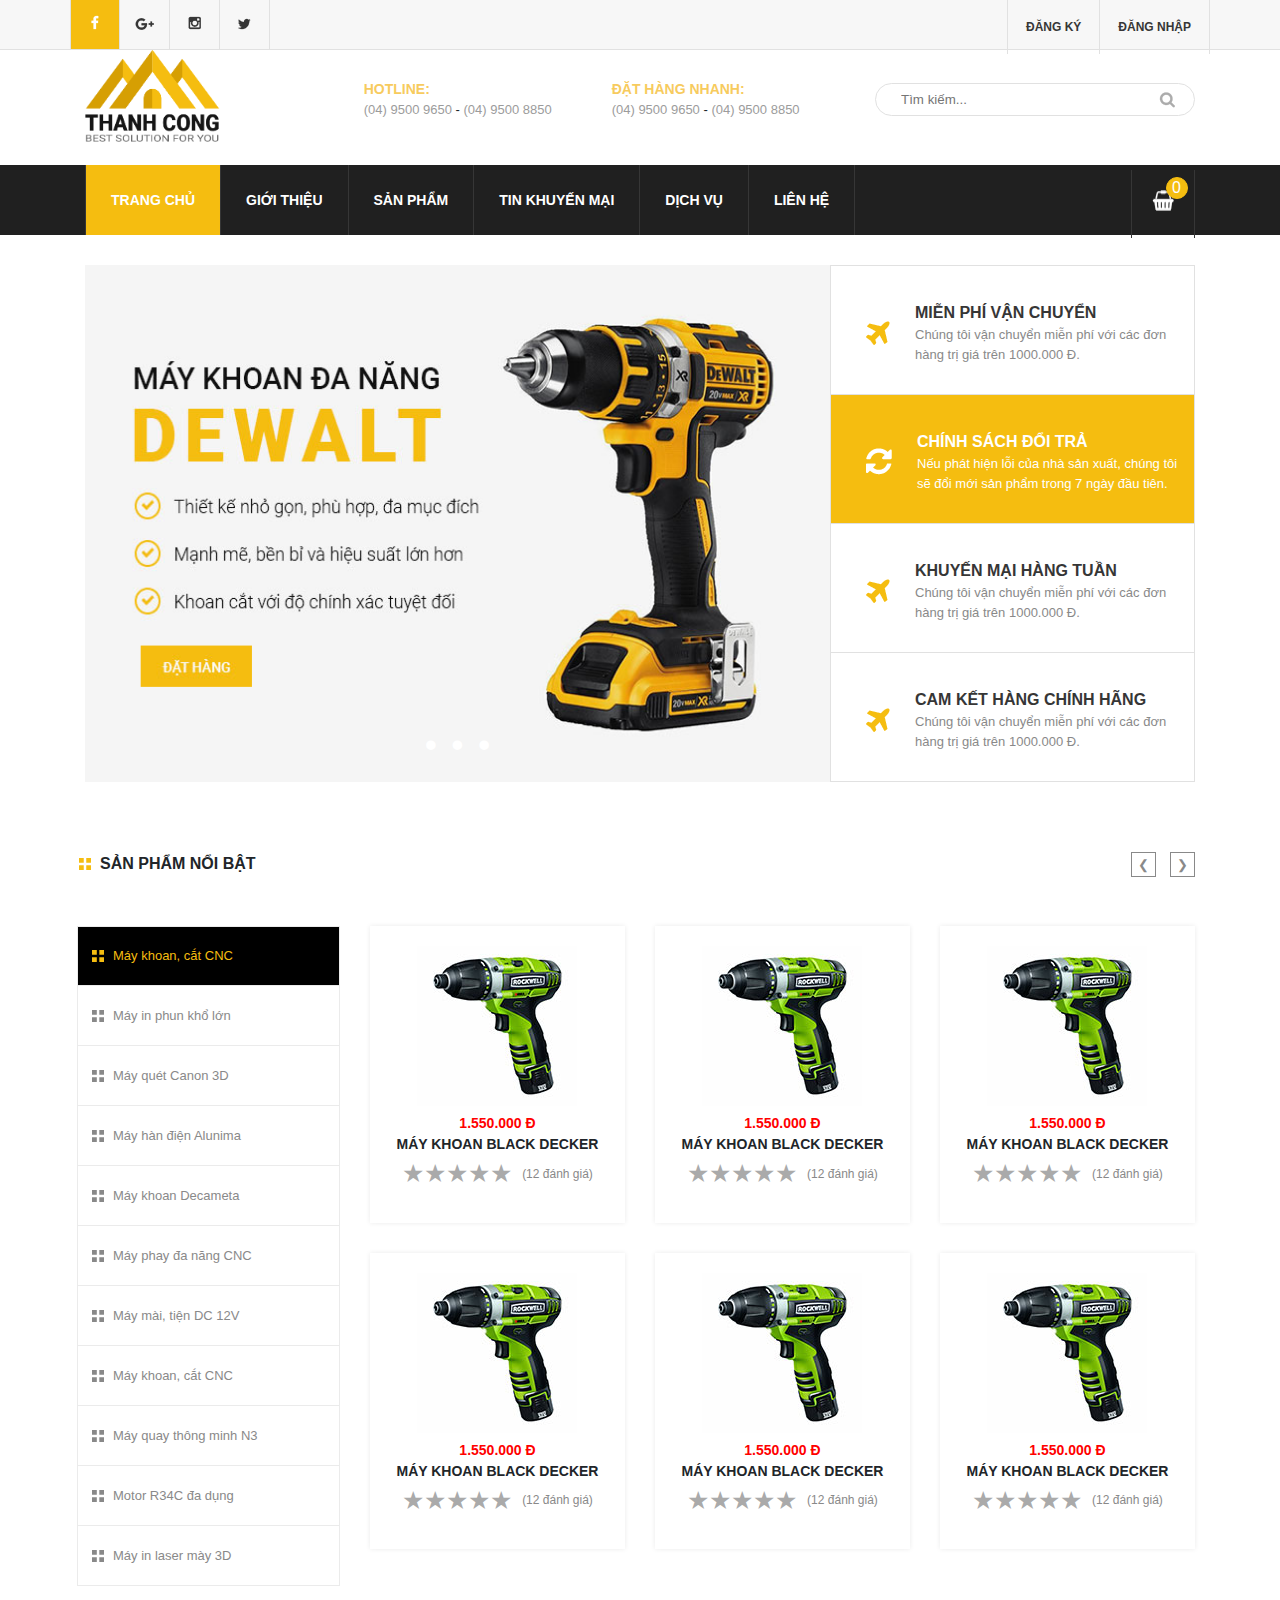
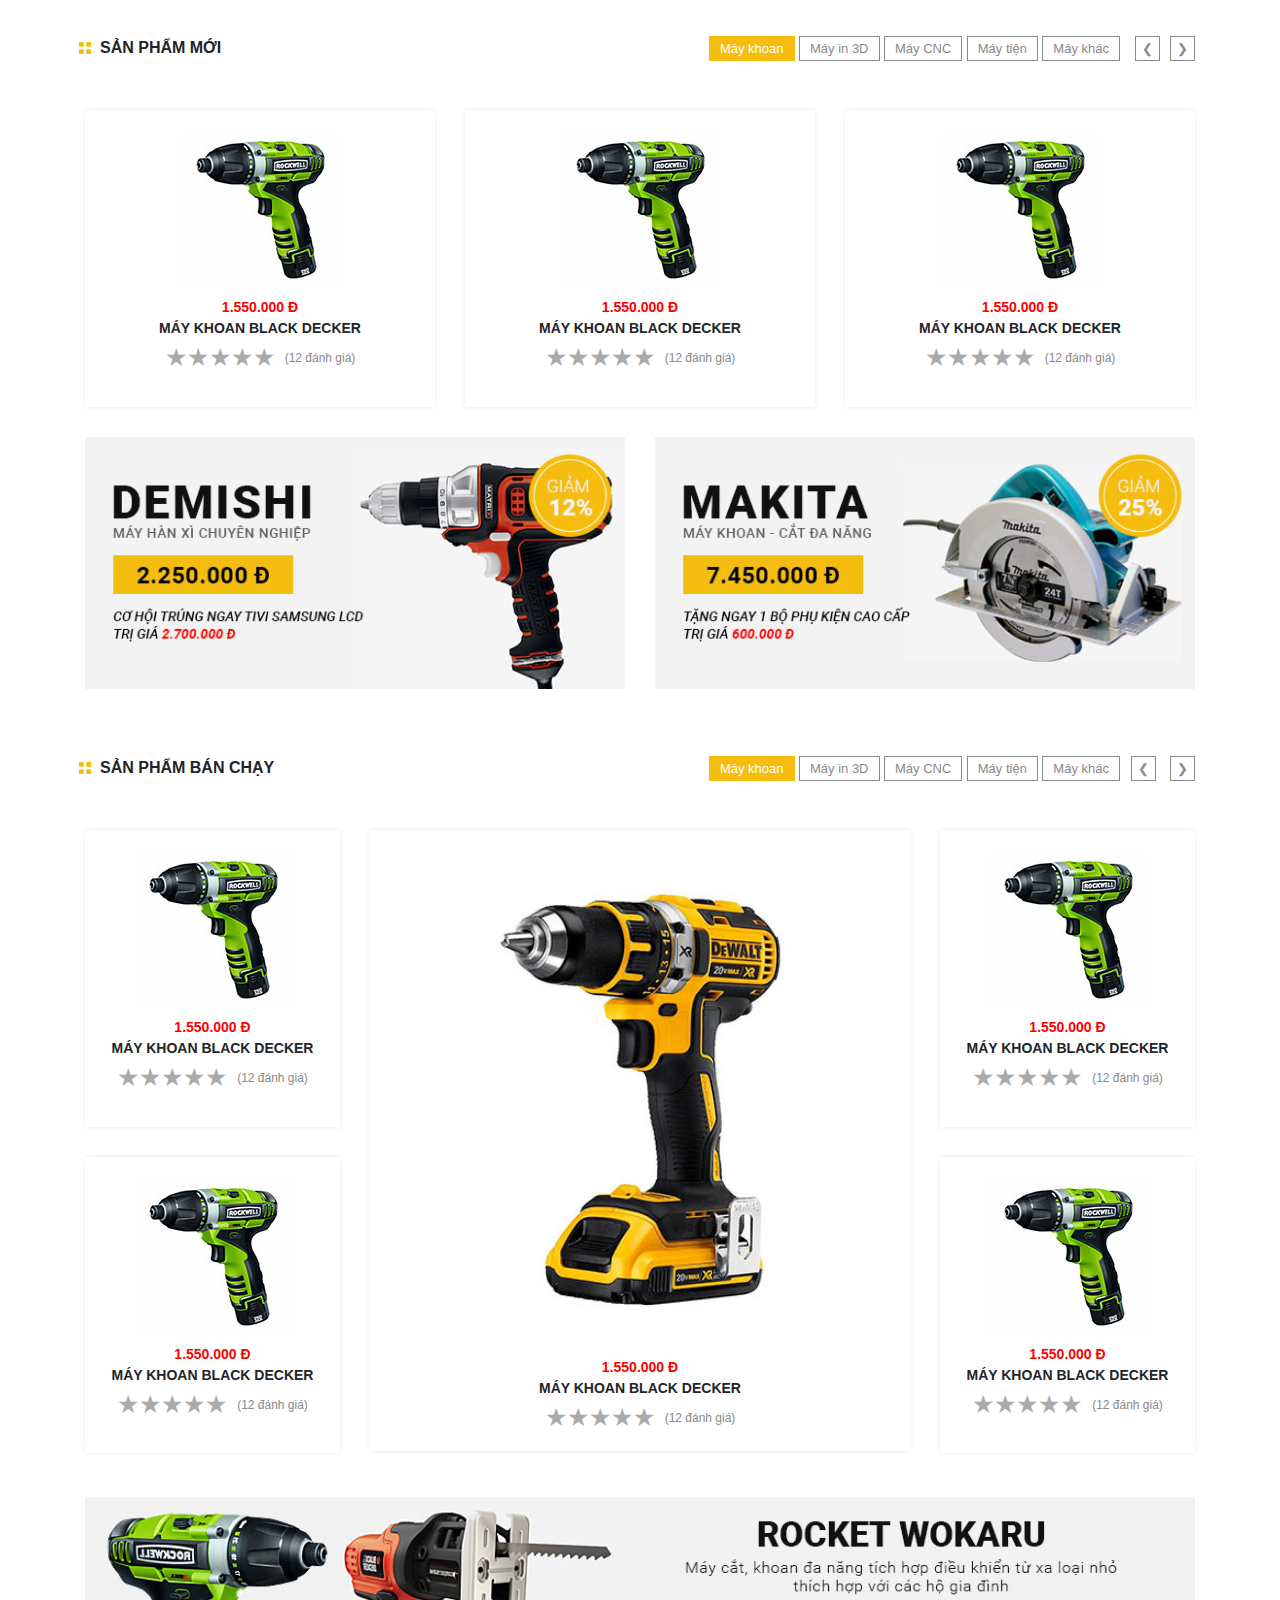
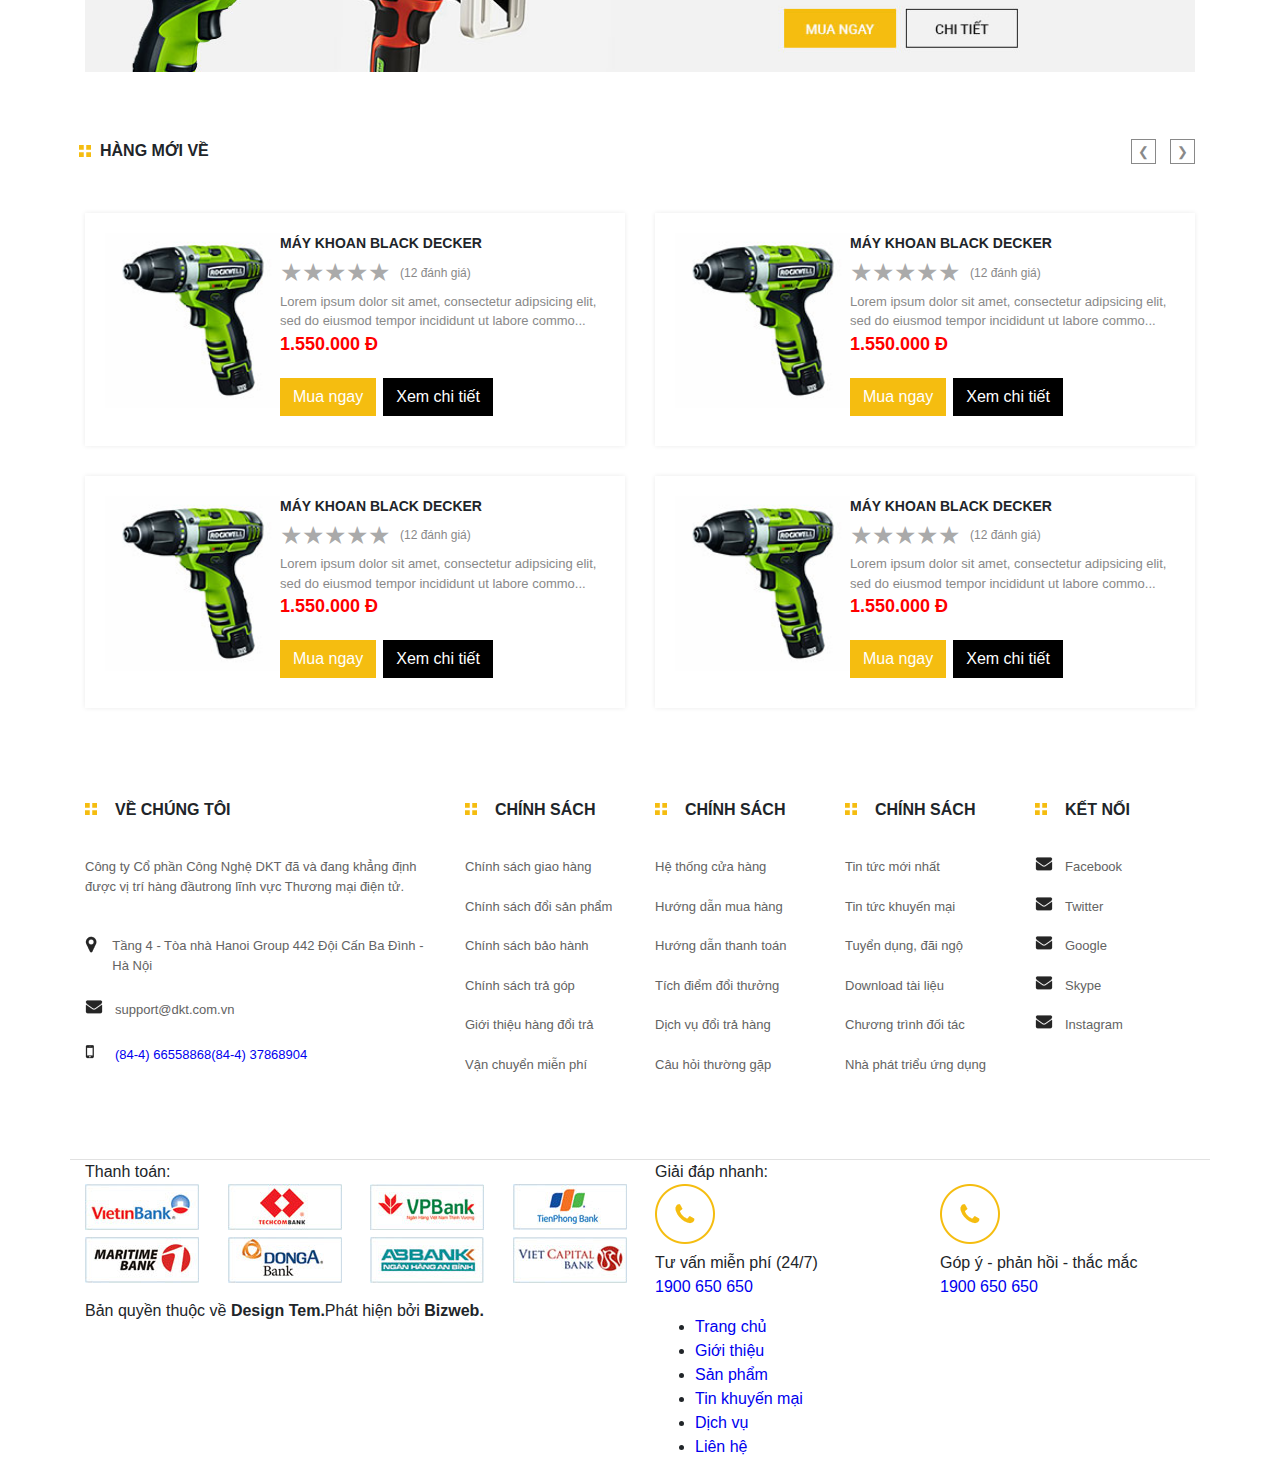
==== commit dc2b81fd: "Merge 2ed5dea4a5e57b56ab13a74dc7b9a4b7952170c3 into 965646031c932c4c84988c28644723bcd5af9085" ====
--- a/html/index.html
+++ b/html/index.html
@@ -420,6 +420,95 @@
           </div>
         </div>
       </div>
+      <div class="row">
+        <div class="col-12 banner3"><img src="../images/banner3.jpg" alt="banner 3"></div>
+      </div>
+    </div>
+  </div>
+  <div class="container">
+    <div class="new-order-container">
+      <div class="row">  
+        <div class="wrap-next">
+            <div class="wrap-title-general">
+              <div class="wrap-four-icon"><img class="four-icon" src="../images/four-square.png" alt="four square icon"></div>
+              <div class="title-general">Hàng mới về</div>
+            </div>
+          <div class="next-prev">
+            <button class="next-prev__btn">&#10094;</button>
+            <button class="next-prev__btn">&#10095;</button>
+          </div>
+        </div>
+      </div>
+      <div class="row">
+        <div class="col-12 col-sm-6 product-container">
+            <div class="product">
+              <div class="product__item">
+                <div class="product__img"><img src="../images/product.jpg" alt="product"></div>
+                <div class="product-inner"> 
+                  <div class="product__name">Máy khoan black decker</div>
+                    <div class="rating-container">
+                      <div class="rating rating2"><a class="rating__item" href="#5" title="Give 5 stars">&starf;</a><a class="rating__item" href="#4" title="Give 4 stars">&starf;</a><a class="rating__item" href="#3" title="Give 3 stars">&starf;</a><a class="rating__item" href="#2" title="Give 2 stars">&starf;</a><a class="rating__item" href="#1" title="Give 1 star">&starf;</a></div>
+                      <div class="rating-number">(12 đánh giá)</div>
+                    </div>
+                  <div class="desc">Lorem ipsum dolor sit amet, consectetur adipsicing elit, sed do eiusmod tempor incididunt ut labore commo...</div>
+                  <div class="product__price">1.550.000 Đ</div>
+                  <div class="product__btn"><a class="buy-now" href="#">Mua ngay</a><a class="view-detail" href="#">Xem chi tiết</a></div>
+                </div>
+              </div>
+            </div>
+        </div>
+        <div class="col-12 col-sm-6 product-container">
+            <div class="product">
+              <div class="product__item">
+                <div class="product__img"><img src="../images/product.jpg" alt="product"></div>
+                <div class="product-inner"> 
+                  <div class="product__name">Máy khoan black decker</div>
+                    <div class="rating-container">
+                      <div class="rating rating2"><a class="rating__item" href="#5" title="Give 5 stars">&starf;</a><a class="rating__item" href="#4" title="Give 4 stars">&starf;</a><a class="rating__item" href="#3" title="Give 3 stars">&starf;</a><a class="rating__item" href="#2" title="Give 2 stars">&starf;</a><a class="rating__item" href="#1" title="Give 1 star">&starf;</a></div>
+                      <div class="rating-number">(12 đánh giá)</div>
+                    </div>
+                  <div class="desc">Lorem ipsum dolor sit amet, consectetur adipsicing elit, sed do eiusmod tempor incididunt ut labore commo...</div>
+                  <div class="product__price">1.550.000 Đ</div>
+                  <div class="product__btn"><a class="buy-now" href="#">Mua ngay</a><a class="view-detail" href="#">Xem chi tiết</a></div>
+                </div>
+              </div>
+            </div>
+        </div>
+        <div class="col-12 col-sm-6 product-container">
+            <div class="product">
+              <div class="product__item">
+                <div class="product__img"><img src="../images/product.jpg" alt="product"></div>
+                <div class="product-inner"> 
+                  <div class="product__name">Máy khoan black decker</div>
+                    <div class="rating-container">
+                      <div class="rating rating2"><a class="rating__item" href="#5" title="Give 5 stars">&starf;</a><a class="rating__item" href="#4" title="Give 4 stars">&starf;</a><a class="rating__item" href="#3" title="Give 3 stars">&starf;</a><a class="rating__item" href="#2" title="Give 2 stars">&starf;</a><a class="rating__item" href="#1" title="Give 1 star">&starf;</a></div>
+                      <div class="rating-number">(12 đánh giá)</div>
+                    </div>
+                  <div class="desc">Lorem ipsum dolor sit amet, consectetur adipsicing elit, sed do eiusmod tempor incididunt ut labore commo...</div>
+                  <div class="product__price">1.550.000 Đ</div>
+                  <div class="product__btn"><a class="buy-now" href="#">Mua ngay</a><a class="view-detail" href="#">Xem chi tiết</a></div>
+                </div>
+              </div>
+            </div>
+        </div>
+        <div class="col-12 col-sm-6 product-container">
+            <div class="product">
+              <div class="product__item">
+                <div class="product__img"><img src="../images/product.jpg" alt="product"></div>
+                <div class="product-inner"> 
+                  <div class="product__name">Máy khoan black decker</div>
+                    <div class="rating-container">
+                      <div class="rating rating2"><a class="rating__item" href="#5" title="Give 5 stars">&starf;</a><a class="rating__item" href="#4" title="Give 4 stars">&starf;</a><a class="rating__item" href="#3" title="Give 3 stars">&starf;</a><a class="rating__item" href="#2" title="Give 2 stars">&starf;</a><a class="rating__item" href="#1" title="Give 1 star">&starf;</a></div>
+                      <div class="rating-number">(12 đánh giá)</div>
+                    </div>
+                  <div class="desc">Lorem ipsum dolor sit amet, consectetur adipsicing elit, sed do eiusmod tempor incididunt ut labore commo...</div>
+                  <div class="product__price">1.550.000 Đ</div>
+                  <div class="product__btn"><a class="buy-now" href="#">Mua ngay</a><a class="view-detail" href="#">Xem chi tiết</a></div>
+                </div>
+              </div>
+            </div>
+        </div>
+      </div>
     </div>
   </div>
   <footer>
--- a/scss/style.css
+++ b/scss/style.css
@@ -180,14 +180,16 @@
         color: #fff;
         background-color: #f5bd10;
         padding: 7px 13px;
-        margin-right: 7px; }
+        margin-right: 7px;
+        white-space: nowrap; }
       .product-container .product__btn .buy-now:hover,
       .product-container .product__btn .view-detail:hover {
         opacity: 0.9; }
       .product-container .product__btn .view-detail {
         color: #fff;
         background-color: #000;
-        padding: 7px 13px; }
+        padding: 7px 13px;
+        white-space: nowrap; }
   .product-container .product:hover .product__btn {
     display: flex !important; }
 
@@ -228,6 +230,32 @@
   font-size: 12px;
   color: #898989; }
 
+.runout-product-container {
+  margin-bottom: 60px; }
+  .runout-product-container .banner3 img {
+    width: 100%; }
+
+.new-order-container .product-container .product {
+  text-align: start; }
+  .new-order-container .product-container .product__item {
+    display: flex; }
+    .new-order-container .product-container .product__item .product__img {
+      width: 35%; }
+      .new-order-container .product-container .product__item .product__img img {
+        width: 100%; }
+    .new-order-container .product-container .product__item .product-inner {
+      width: 65%; }
+      .new-order-container .product-container .product__item .product-inner .product__price {
+        font-size: 18px; }
+      .new-order-container .product-container .product__item .product-inner .rating-container {
+        justify-content: start; }
+      .new-order-container .product-container .product__item .product-inner .product__btn {
+        display: flex;
+        justify-content: start; }
+      .new-order-container .product-container .product__item .product-inner .desc {
+        font-size: 13px;
+        color: #898989; }
+
 @media (max-width: 768px) {
   .slider .container {
     margin: auto; }
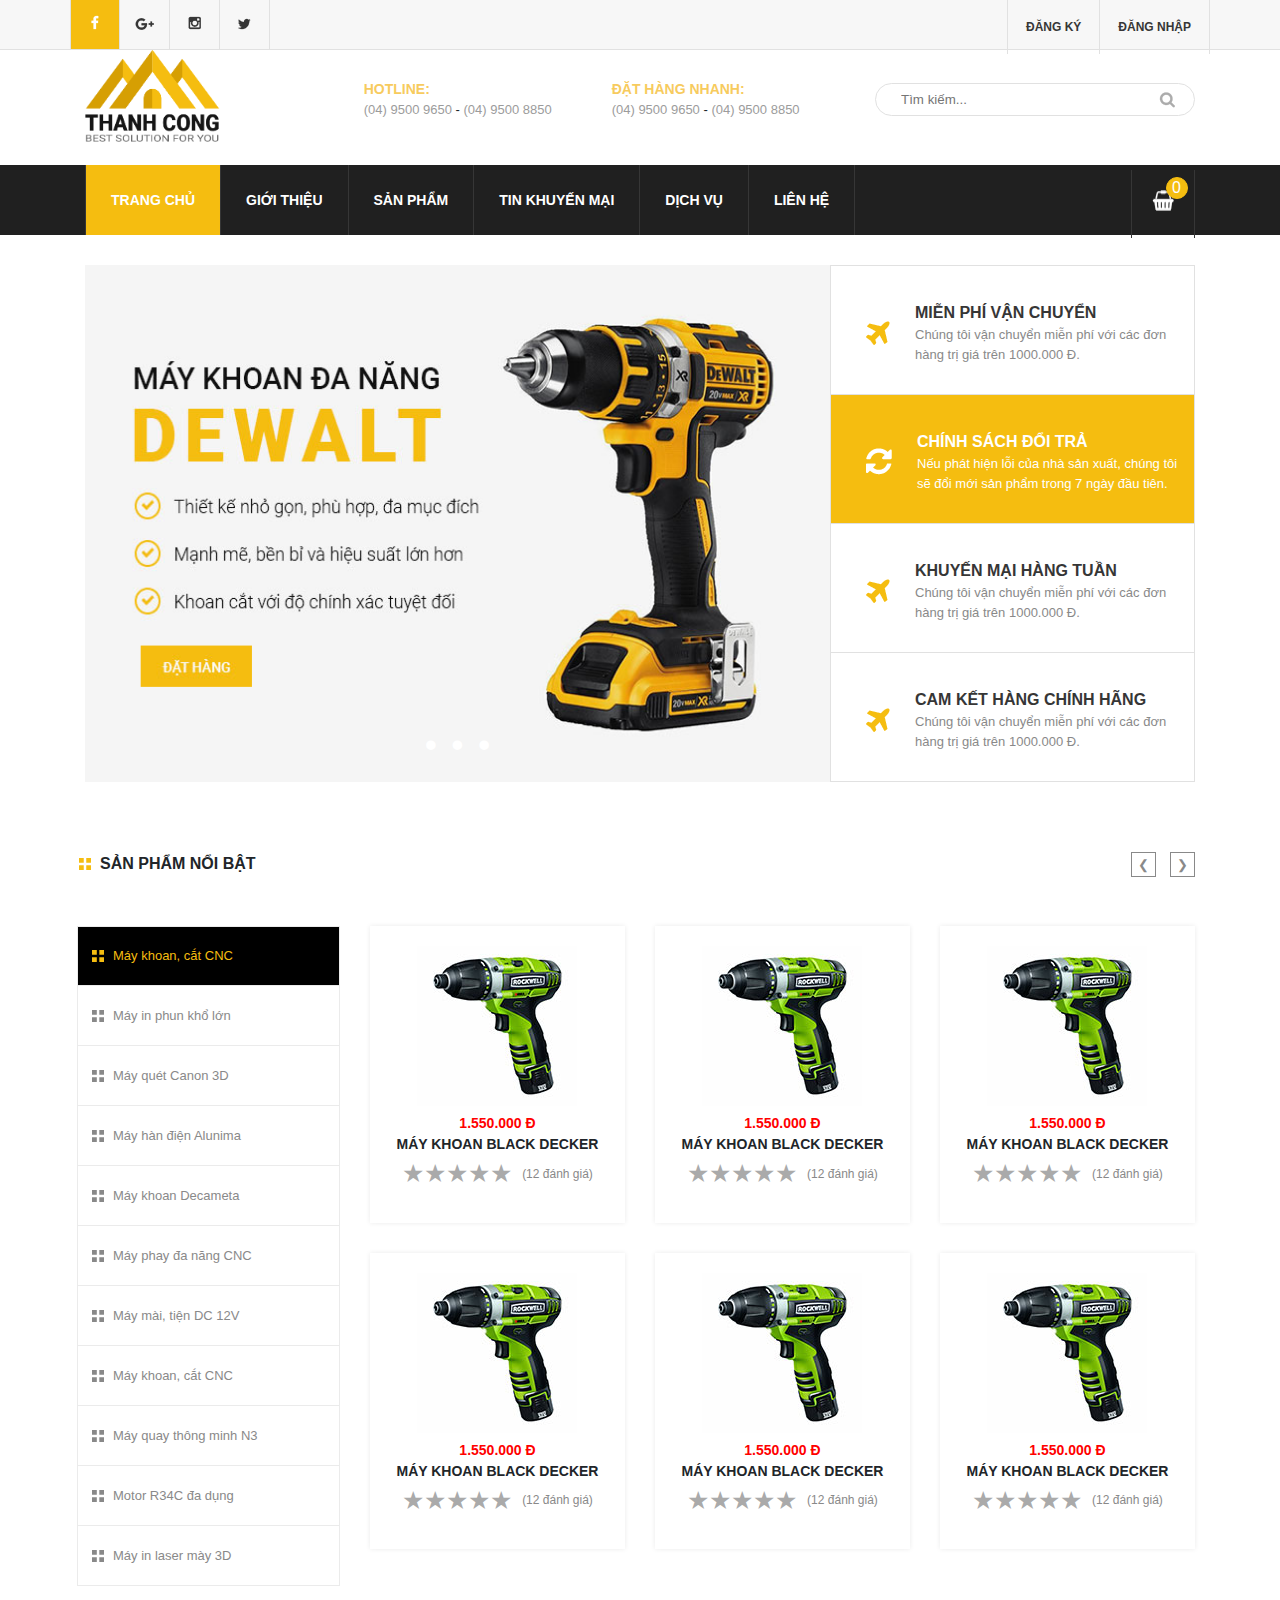
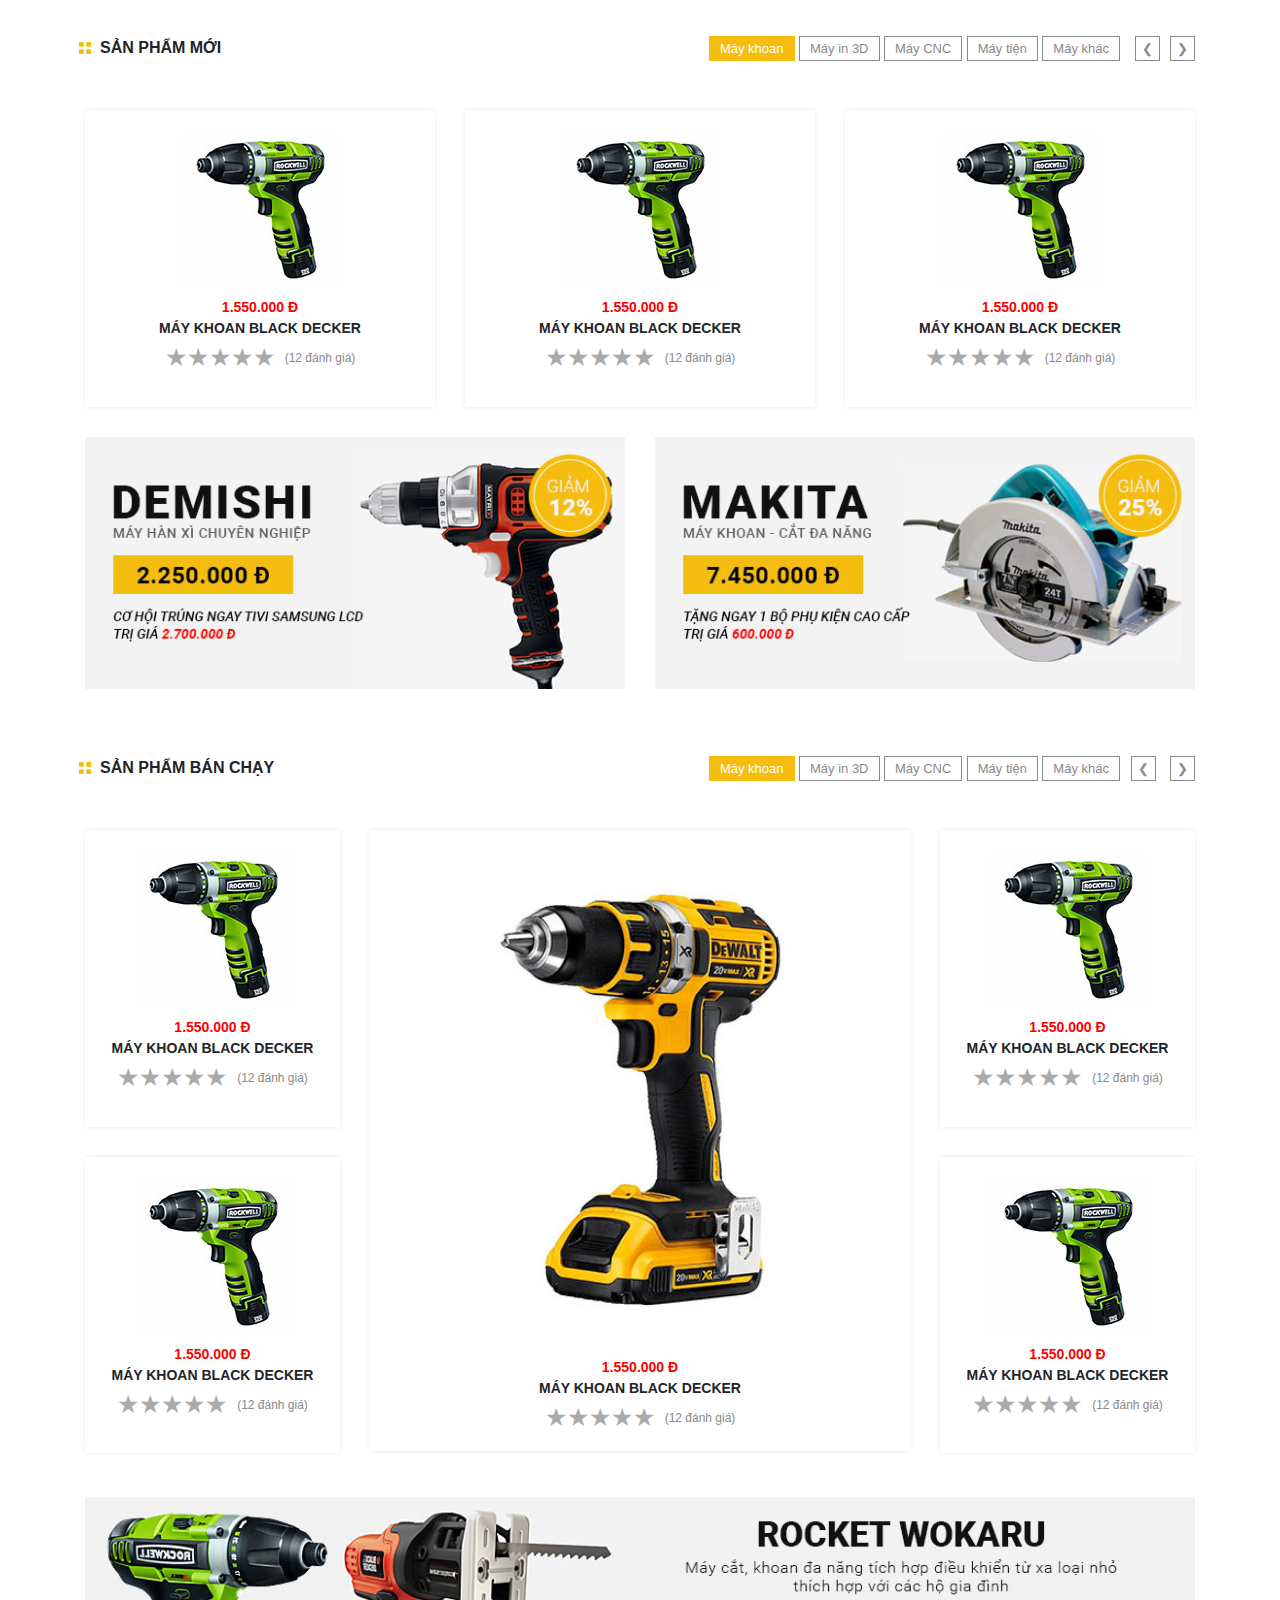
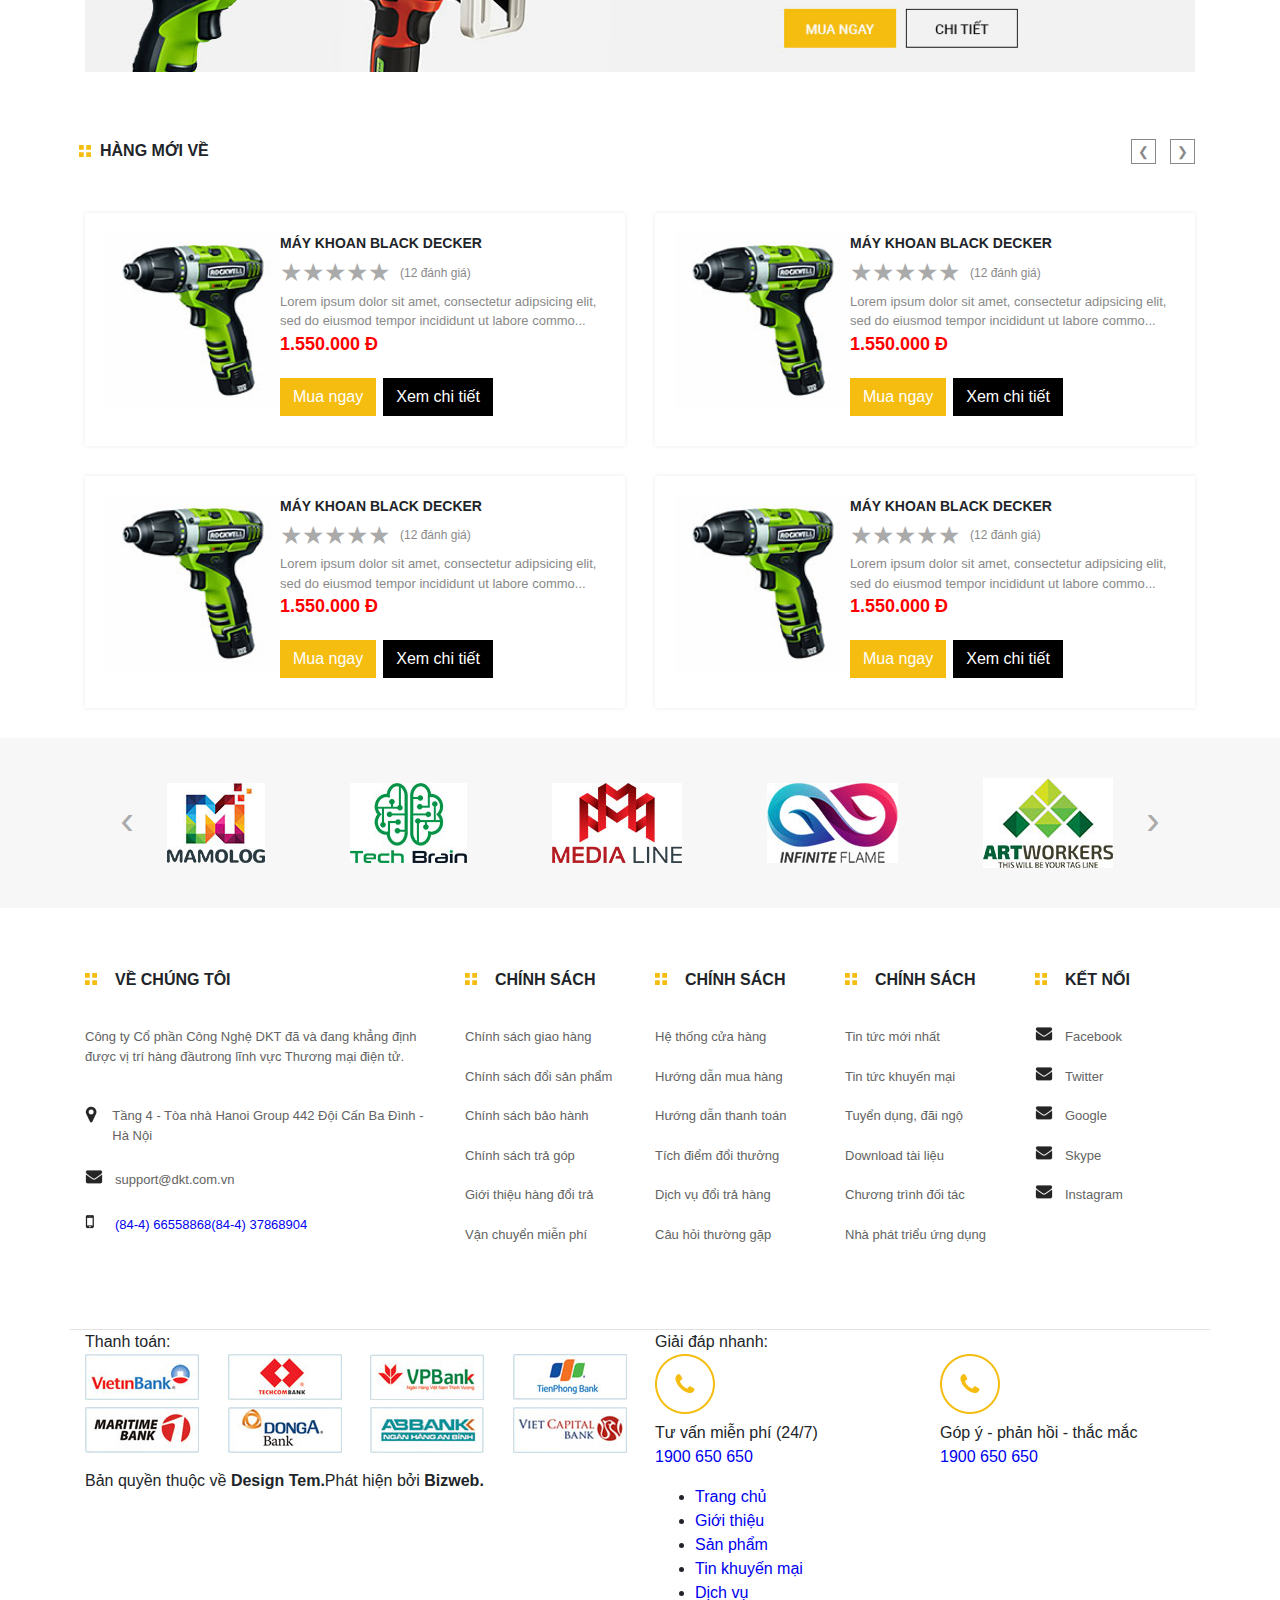
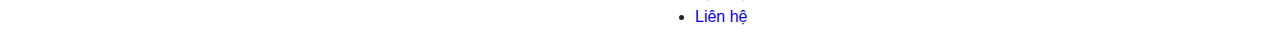
==== commit 20dd4e37: "Merge e7f279bad61b88aa8edc6f2d6464a55d8d36bf93 into 965646031c932c4c84988c28644723bcd5af9085" ====
--- a/html/index.html
+++ b/html/index.html
@@ -511,6 +511,30 @@
       </div>
     </div>
   </div>
+  <div class="sub-slider-container">
+    <div class="container">
+      <div class="row">
+        <div class="col-12">
+          <div class="sub-carousel">
+            <div class="sub-carousel-inner">
+              <input class="sub-carousel-open" id="sub-carousel-1" type="radio" name="sub-carousel" aria-hidden="true" hidden="" checked="checked">
+              <div class="sub-carousel-item"><img src="../images/sub-slider1.jpg"><img src="../images/sub-slider2.jpg"><img src="../images/sub-slider3.jpg"><img src="../images/sub-slider4.jpg"><img src="../images/sub-slider5.jpg"></div>
+              <input class="sub-carousel-open" id="sub-carousel-2" type="radio" name="sub-carousel" aria-hidden="true" hidden="">
+              <div class="sub-carousel-item"><img src="../images/sub-slider1.jpg"><img src="../images/sub-slider2.jpg"><img src="../images/sub-slider3.jpg"><img src="../images/sub-slider4.jpg"><img src="../images/sub-slider5.jpg"></div>
+              <input class="sub-carousel-open" id="sub-carousel-3" type="radio" name="sub-carousel" aria-hidden="true" hidden="">
+              <div class="sub-carousel-item"><img src="../images/sub-slider1.jpg"><img src="../images/sub-slider2.jpg"><img src="../images/sub-slider3.jpg"><img src="../images/sub-slider4.jpg"><img src="../images/sub-slider5.jpg"></div>
+              <label class="carousel-control prev control-1" for="sub-carousel-3">&lsaquo;</label>
+              <label class="carousel-control next control-1" for="sub-carousel-2">&rsaquo;</label>
+              <label class="carousel-control prev control-2" for="sub-carousel-1">&lsaquo;</label>
+              <label class="carousel-control next control-2" for="sub-carousel-3">&rsaquo;</label>
+              <label class="carousel-control prev control-3" for="sub-carousel-2">&lsaquo;</label>
+              <label class="carousel-control next control-3" for="sub-carousel-1">&rsaquo;</label>
+            </div>
+          </div>
+        </div>
+      </div>
+    </div>
+  </div>
   <footer>
     <div class="container">
       <div class="row wrap-links">
--- a/scss/style.css
+++ b/scss/style.css
@@ -256,6 +256,64 @@
         font-size: 13px;
         color: #898989; }
 
+.sub-slider-container {
+  background-color: #f7f7f7;
+  height: 170px; }
+  .sub-slider-container .sub-carousel {
+    position: relative; }
+  .sub-slider-container .sub-carousel-inner {
+    position: relative;
+    overflow: hidden;
+    width: 100%;
+    height: 170px;
+    padding: 0 40px; }
+  .sub-slider-container .sub-carousel-open:checked + .sub-carousel-item {
+    position: static;
+    opacity: 100; }
+  .sub-slider-container .sub-carousel-item {
+    position: absolute;
+    display: flex;
+    justify-content: space-around;
+    align-items: center;
+    height: 100%;
+    opacity: 0;
+    -webkit-transition: opacity 0.6s ease-out;
+    transition: opacity 0.6s ease-out; }
+  .sub-slider-container .sub-carousel-item img {
+    display: block;
+    height: auto;
+    max-width: 100%; }
+  .sub-slider-container .carousel-control {
+    color: #aaaaaa;
+    cursor: pointer;
+    display: none;
+    font-size: 40px;
+    height: 40px;
+    line-height: 35px;
+    position: absolute;
+    top: 50%;
+    -webkit-transform: translate(0, -50%);
+    cursor: pointer;
+    -ms-transform: translate(0, -50%);
+    transform: translate(0, -50%);
+    text-align: center;
+    width: 40px;
+    z-index: 10; }
+  .sub-slider-container .carousel-control.prev {
+    left: 2%; }
+  .sub-slider-container .carousel-control.next {
+    right: 2%; }
+  .sub-slider-container .carousel-control:hover {
+    color: #000; }
+  .sub-slider-container #sub-carousel-1:checked ~ .control-1,
+  .sub-slider-container #sub-carousel-2:checked ~ .control-2,
+  .sub-slider-container #sub-carousel-3:checked ~ .control-3 {
+    display: block; }
+  .sub-slider-container #carousel-1:checked ~ .control-1,
+  .sub-slider-container #carousel-2:checked ~ .control-2,
+  .sub-slider-container #carousel-3:checked ~ .control-3 {
+    color: #428bca; }
+
 @media (max-width: 768px) {
   .slider .container {
     margin: auto; }
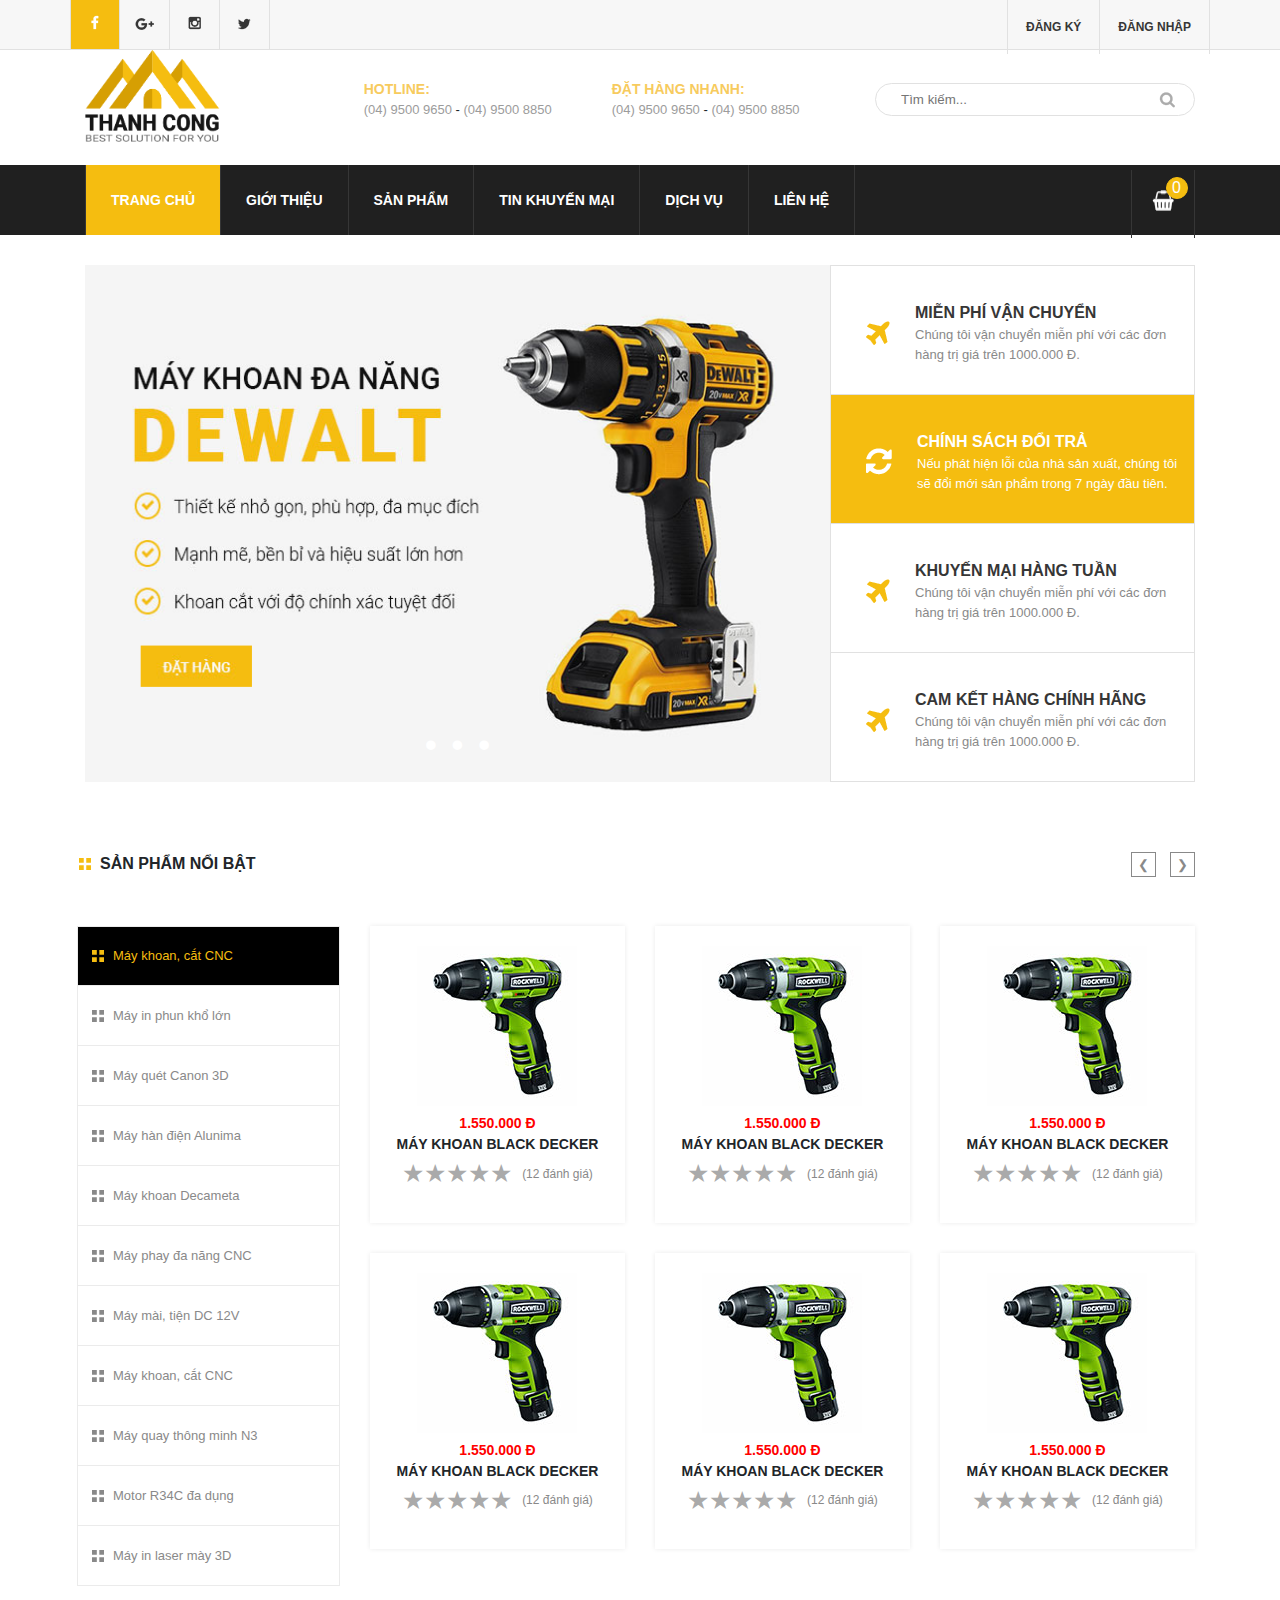
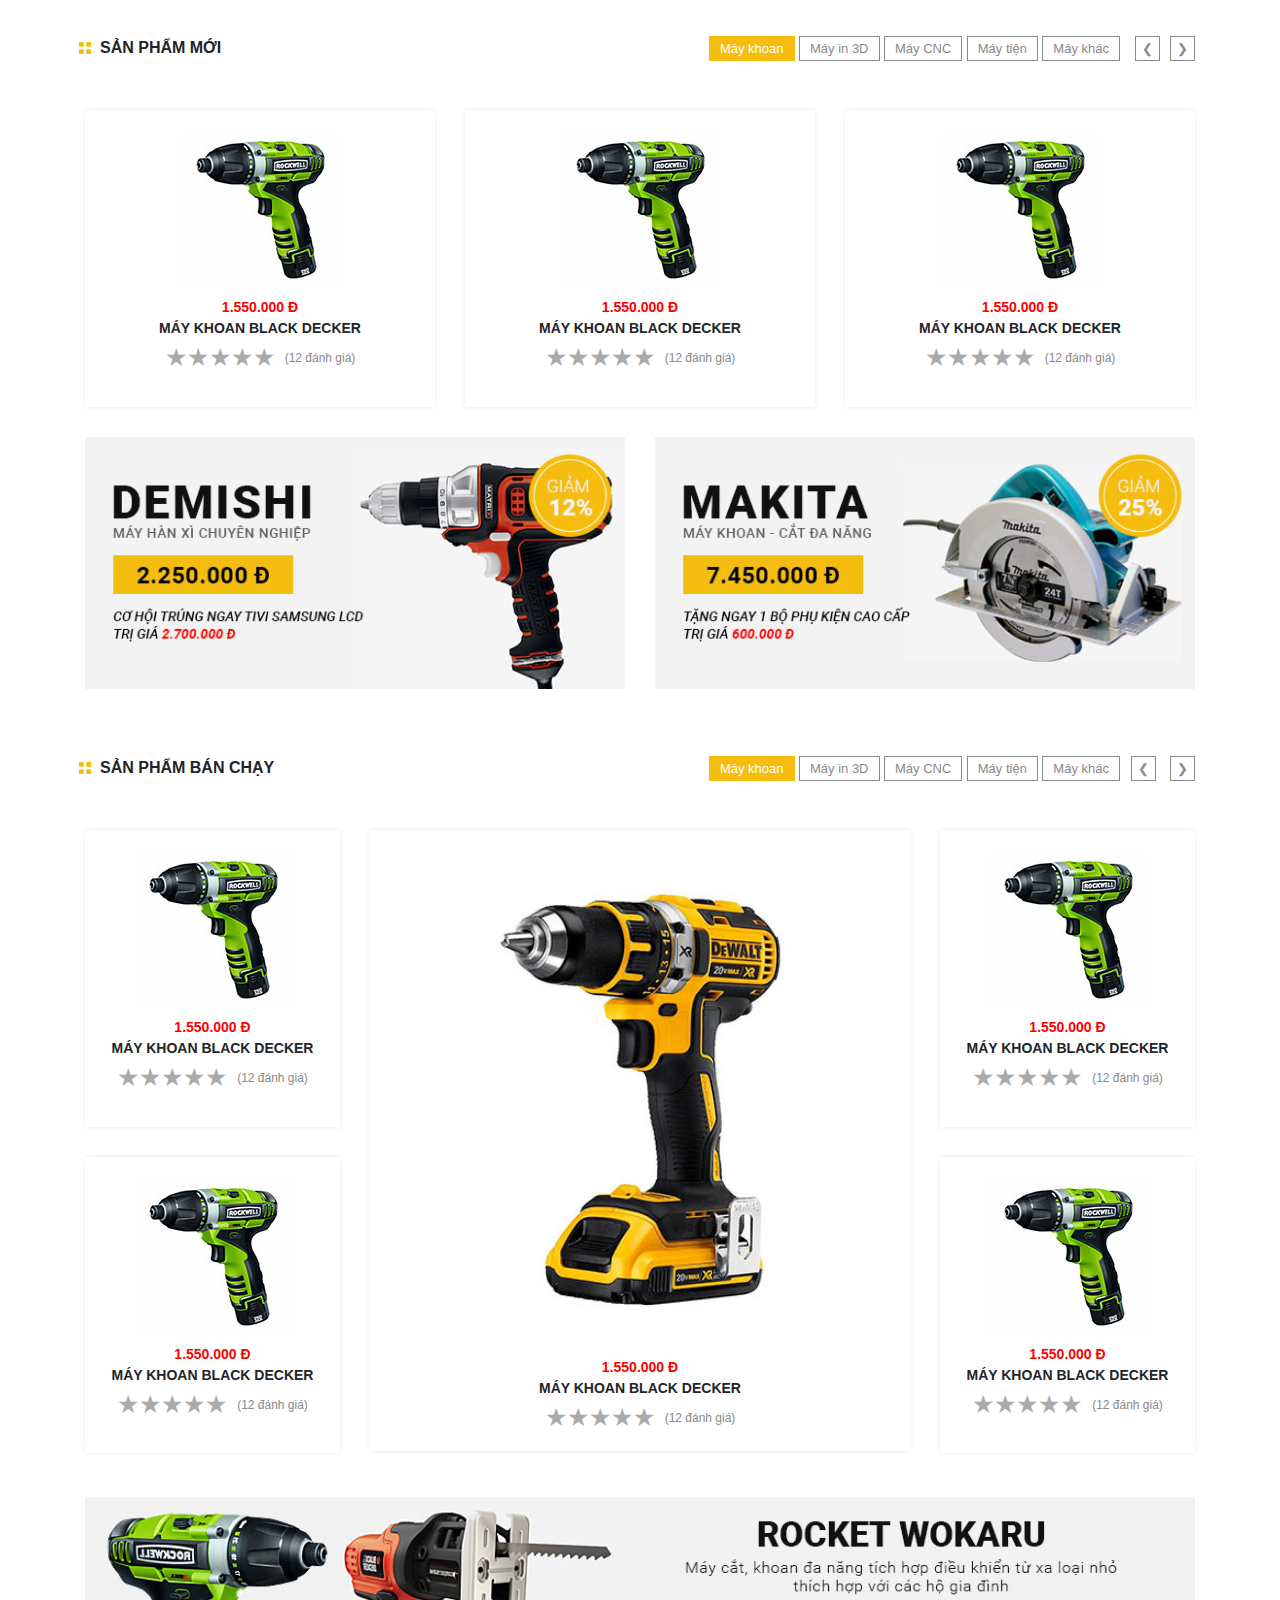
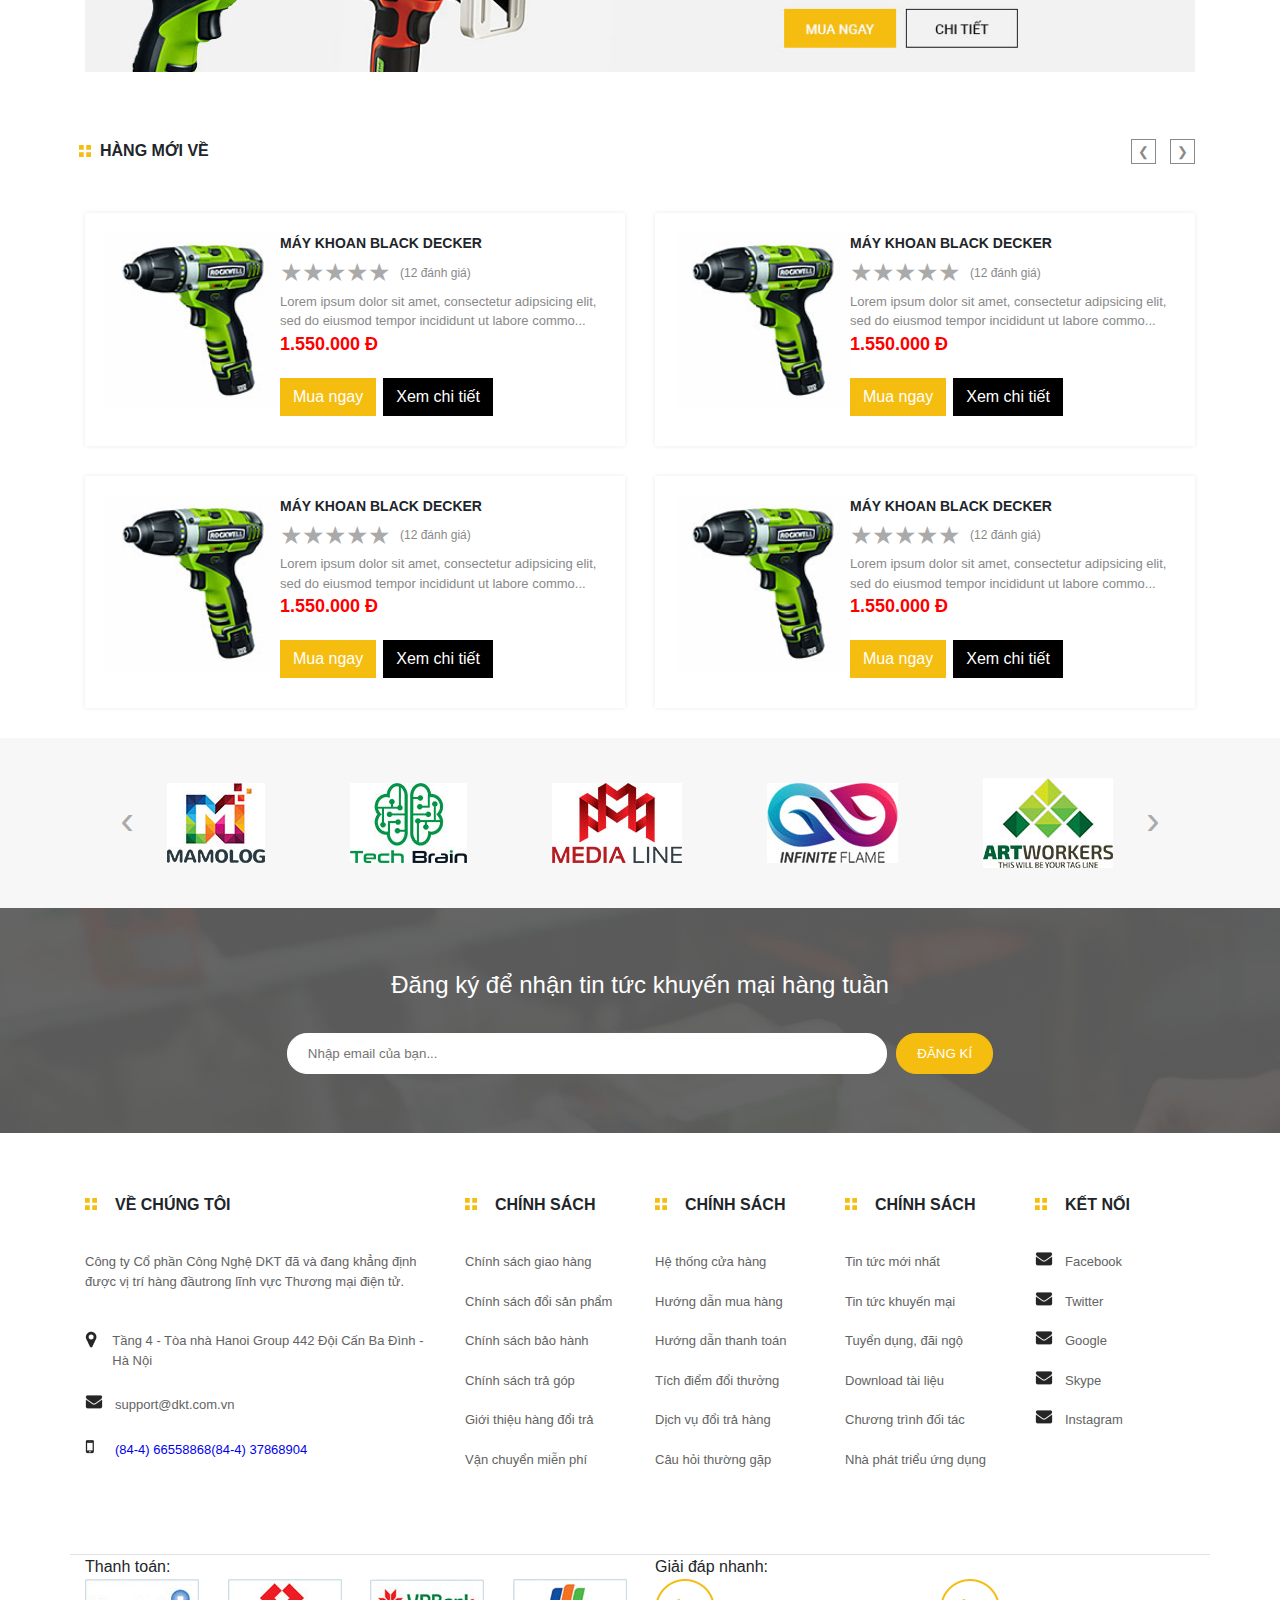
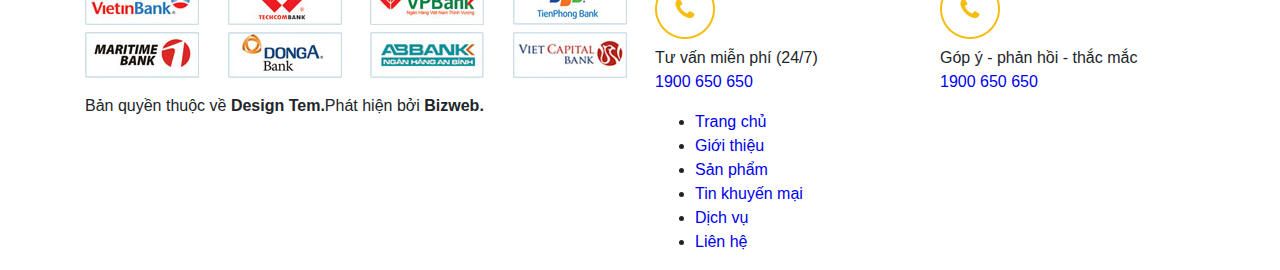
==== commit f1cb88fe: "Merge 89de37793562c9f2f0f074b6d951b55609e8e256 into 965646031c932c4c84988c28644723bcd5af9085" ====
--- a/html/index.html
+++ b/html/index.html
@@ -535,6 +535,15 @@
       </div>
     </div>
   </div>
+  <div class="breadcrumb-container">
+    <div class="breadcrumb">
+      <div class="breadcrumb__title">Đăng ký để nhận tin tức khuyến mại hàng tuần</div>
+      <div class="breadcrumb__fill">
+        <input class="breadcrumb__fill__input" type="email" placeholder="Nhập email của bạn...">
+        <button class="breadcrumb__fill__btn">Đăng kí</button>
+      </div>
+    </div>
+  </div>
   <footer>
     <div class="container">
       <div class="row wrap-links">
--- a/scss/style.css
+++ b/scss/style.css
@@ -314,6 +314,38 @@
   .sub-slider-container #carousel-3:checked ~ .control-3 {
     color: #428bca; }
 
+.breadcrumb-container {
+  height: 225px;
+  background: linear-gradient(rgba(0, 0, 0, 0.6) 100%, rgba(0, 0, 0, 0.5) 100%), url("../images/breadcrumb.jpg");
+  display: flex;
+  justify-content: center;
+  align-items: center; }
+  .breadcrumb-container .breadcrumb__title {
+    text-align: center;
+    color: #fff;
+    font-size: 24px;
+    margin-bottom: 30px; }
+  .breadcrumb-container .breadcrumb__fill {
+    text-align: center; }
+    .breadcrumb-container .breadcrumb__fill__input {
+      padding: 12px 20px;
+      border-radius: 20px;
+      border: 1px solid #fff;
+      outline: none;
+      width: 600px; }
+    .breadcrumb-container .breadcrumb__fill__btn {
+      cursor: pointer;
+      text-transform: uppercase;
+      color: #fff;
+      background-color: #f5bd10;
+      padding: 12px 20px;
+      margin-left: 5px;
+      border: 1px solid #f5bd10;
+      border-radius: 20px;
+      outline: none; }
+    .breadcrumb-container .breadcrumb__fill__btn:hover {
+      opacity: 0.8; }
+
 @media (max-width: 768px) {
   .slider .container {
     margin: auto; }
@@ -321,6 +353,16 @@
       height: auto; }
 
   .tab {
-    display: none; } }
+    display: none; }
+
+  .sub-slider-container {
+    display: none; }
+
+  .breadcrumb-container {
+    height: 170px; }
+    .breadcrumb-container .breadcrumb__title {
+      font-size: 16px; }
+    .breadcrumb-container .breadcrumb__fill__input {
+      width: 200px; } }
 
 /*# sourceMappingURL=style.css.map */
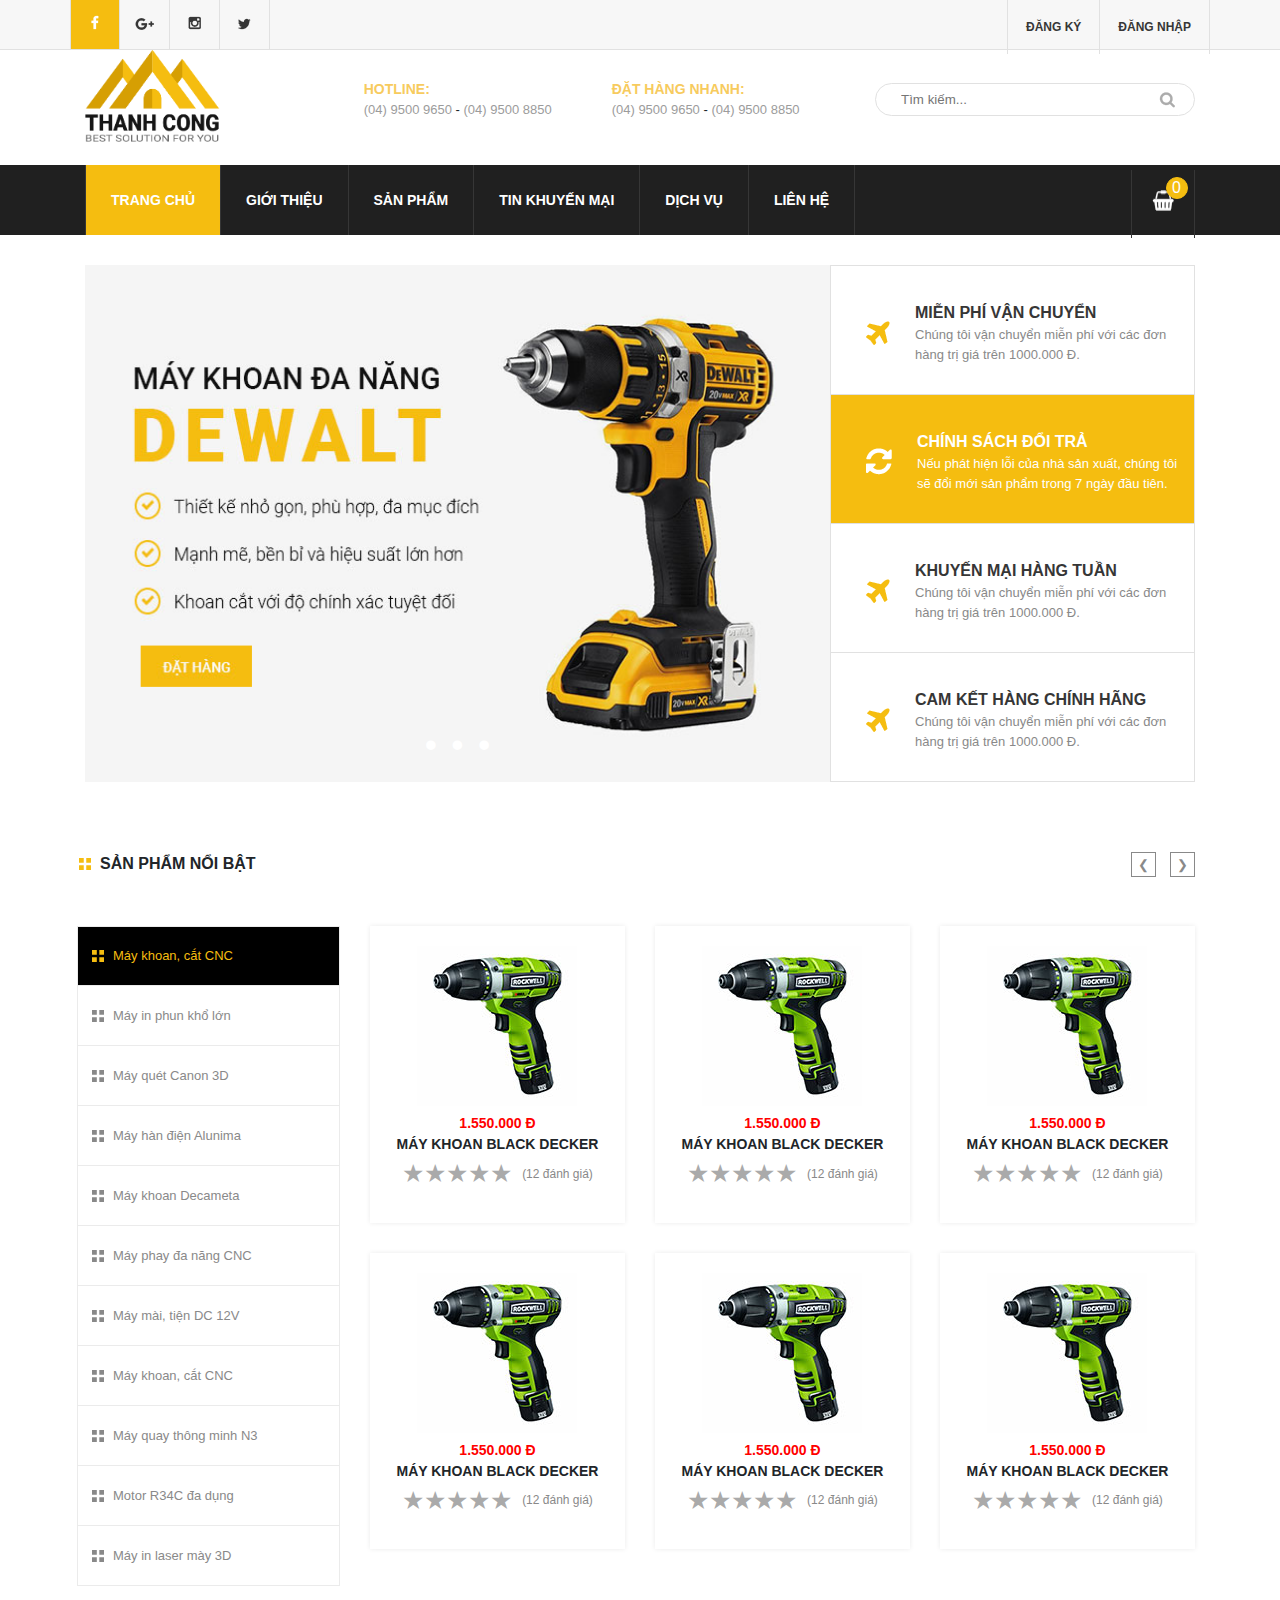
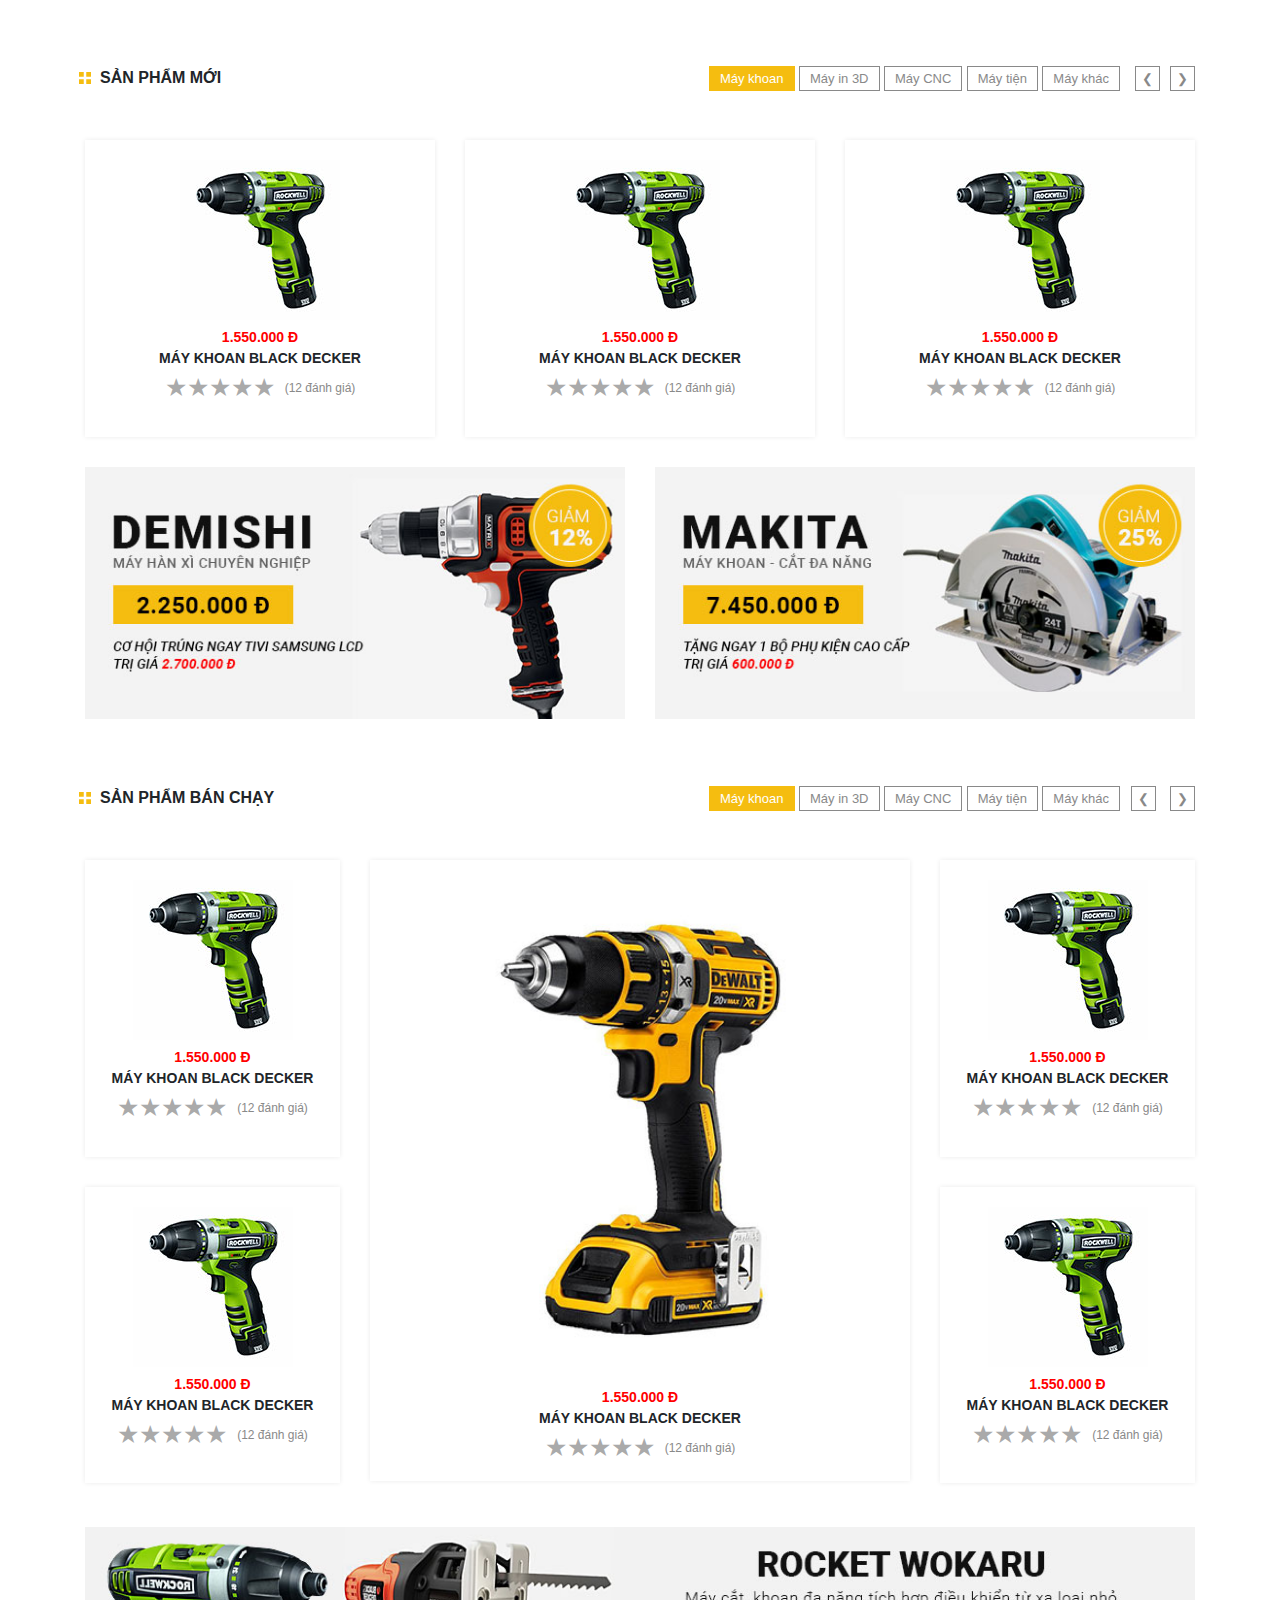
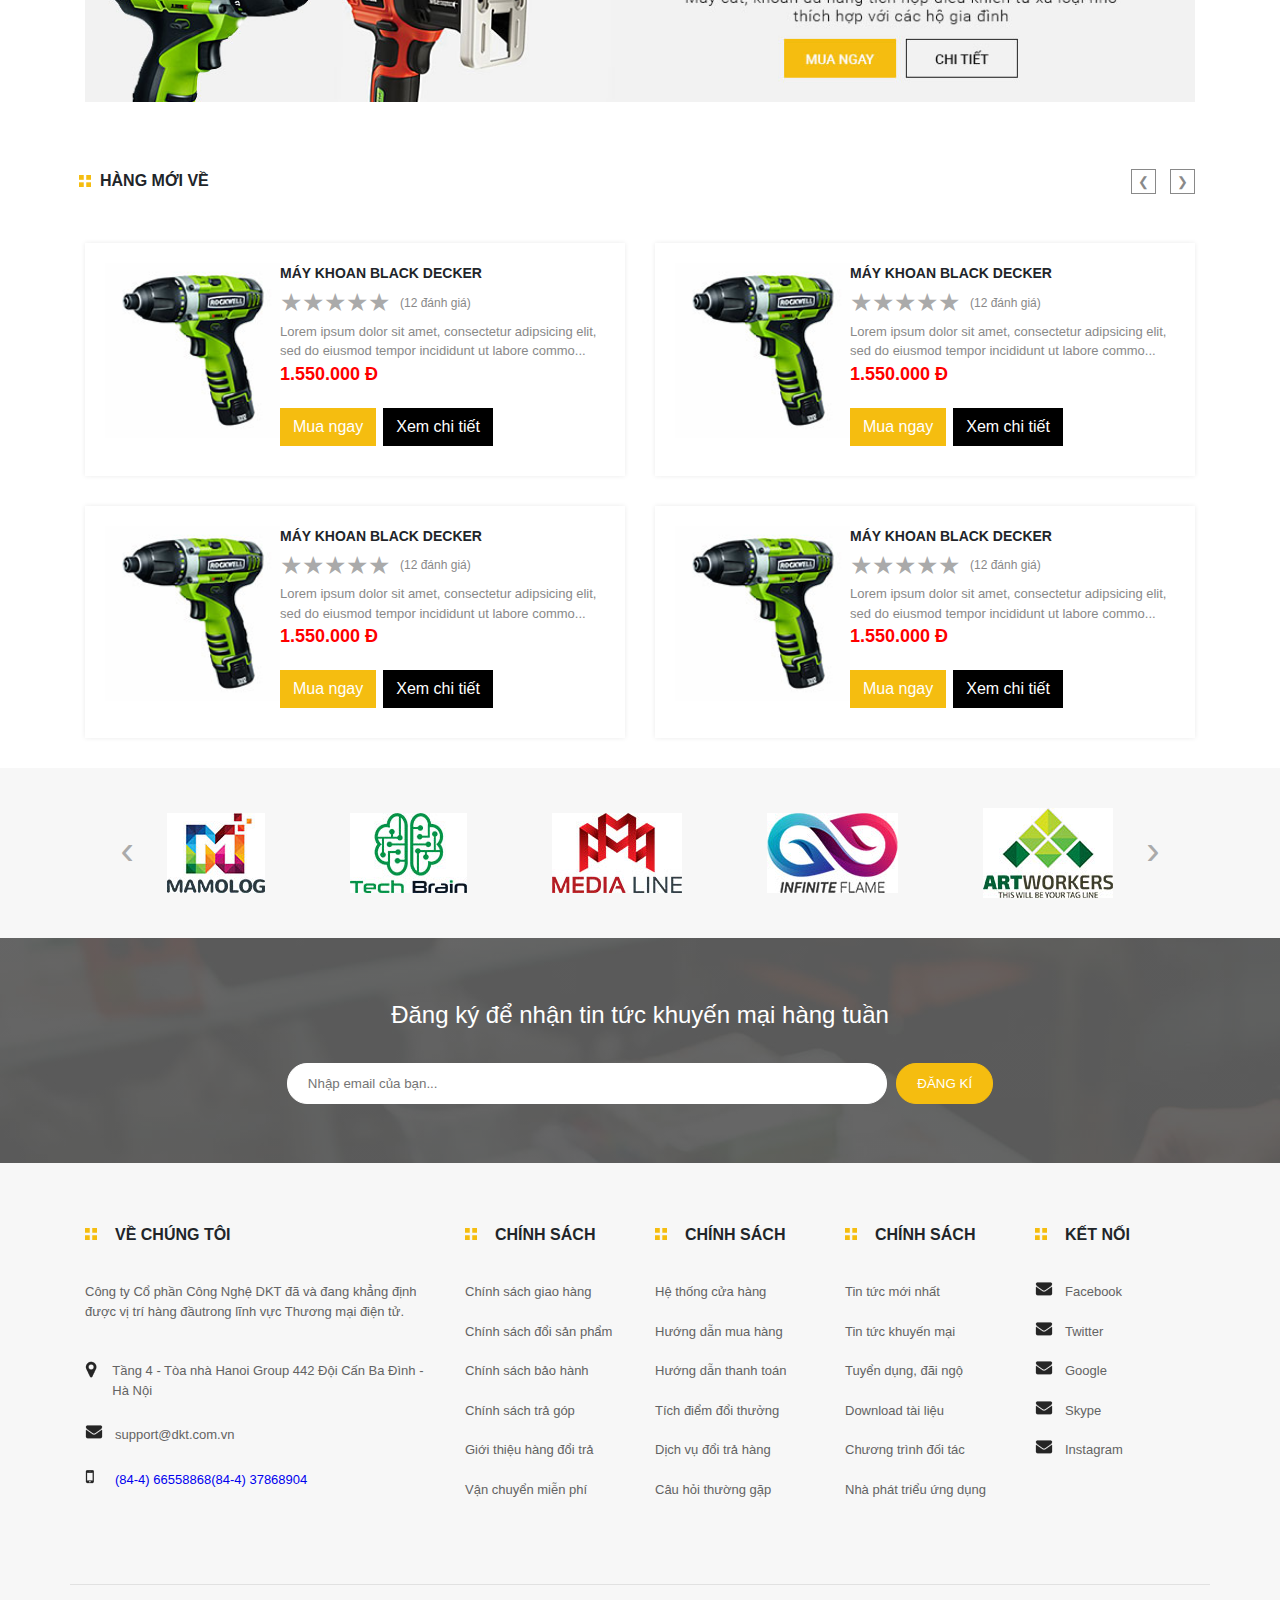
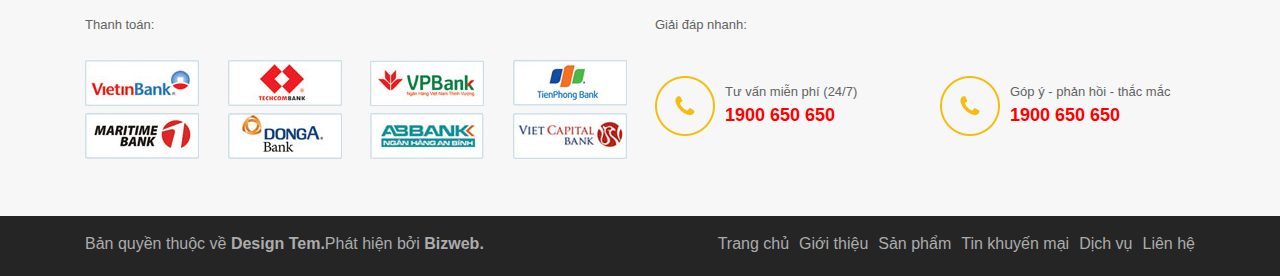
==== commit 0cc6b917: "Merge 160b1c022f55ce8f12e9d23e1ba7f87b9df8e405 into 965646031c932c4c84988c28644723bcd5af9085" ====
--- a/html/index.html
+++ b/html/index.html
@@ -8,668 +8,667 @@
   <link rel="stylesheet" href="../scss/style.css">
   <link rel="stylesheet" href="../scss/footer.css">
   <link rel="stylesheet" href="../scss/layout.css">
+  <link rel="stylesheet" href="../scss/list-page.css">
 </head>
-<body>
-  <header>
-    <div class="top-header">
-      <!-- Social media / login-sign up-->
-      <div class="container">
-        <div class="row">
-          <div class="social-media">
-              <div class="social-media__item"><a href="#"><img src="../images/socials/facebook.png" alt="facebook-icon"></a></div>
-              <div class="social-media__item"><a href="#"><img src="../images/socials/google-plus.png" alt="google-plus-icon"></a></div>
-              <div class="social-media__item"><a href="#"><img src="../images/socials/instagram.png" alt="instagram-icon"></a></div>
-              <div class="social-media__item"><a href="#"><img src="../images/socials/twitter.png" alt="twitter-icon"></a></div>
-          </div>
-          <div class="login-sign-up">
-            <div class="login-sign-up__item"><a href="">Đăng ký</a></div>
-            <div class="login-sign-up__item"><a href="">Đăng nhập</a></div>
-          </div>
-        </div>
-      </div>
-    </div>
-    <!-- logo brand-->
-    <div class="container">
-      <div class="main-header">
-        <div class="logo-brand"><a href=""><img src="../images/Logo.png" alt="logo-brand"></a></div>
-        <div class="wrapper-contacts">
-          <div class="contacts">
-            <div class="contacts__title">Hotline: </div>
-            <div class="contacts__info"><a href="tel:0495009650">(04) 9500 9650</a> - <a href="tel:0495008850">(04) 9500 8850</a></div>
-          </div>
-          <div class="contacts">
-            <div class="contacts__title">&Dstrok;&#x1EB7;t h&agrave;ng nhanh: </div>
-            <div class="contacts__info"><a href="tel:0495009650">(04) 9500 9650</a> - <a href="tel:0495008850">(04) 9500 8850</a></div>
-          </div>
-        </div>
-        <div class="search-information">
-          <input type="text" placeholder="Tìm kiếm..."><img src="../images/search-icon.png" alt="search-icon">
-        </div>
-      </div>
-    </div>
-    <!-- Navigation-->
-    <nav class="navbar-wrapper">
-      <div class="container">  
-        <div class="navbar">
-          <input type="checkbox" id="menuToggle">
-          <label class="menu-icon" for="menuToggle"><img src="../images/menu-icon.png" alt="menu icon"></label>
-          <ul class="navbar__menu">
-            <li class="navbar__item navbar--active"><a href="#">Trang chủ</a></li>
-              <li class="navbar__item"><a href="#">Giới thiệu</a></li>
-              <li class="navbar__item"><a href="#">Sản phẩm</a></li>
-              <li class="navbar__item"><a href="#">Tin khuyến mại</a></li>
-              <li class="navbar__item"><a href="#">Dịch vụ</a></li>
-              <li class="navbar__item"><a href="#">Liên hệ</a></li>
-          </ul>
-          <div class="cart"><img src="../images/cart.png" alt="cart">
-            <div class="cart__number">0</div>
-          </div>
-        </div>
-      </div>
-    </nav>
-  </header>
-  <div class="slider">
+<header>
+  <div class="top-header">
+    <!-- Social media / login-sign up-->
     <div class="container">
       <div class="row">
-        <div class="col-12 col-lg-8 slider__col">
-          <div class="carousel">
-            <div class="carousel__inner">
-              <input class="carousel__open" id="carousel-1" type="radio" name="carousel" aria-hidden="true" checked="checked">
-              <div class="carousel__item"><img src="../images/SLIDER.jpg"></div>
-              <input class="carousel__open" id="carousel-2" type="radio" name="carousel" aria-hidden="true">
-              <div class="carousel__item"><img src="../images/SLIDER.jpg"></div>
-              <input class="carousel__open" id="carousel-3" type="radio" name="carousel" aria-hidden="true">
-              <div class="carousel__item"><img src="../images/SLIDER.jpg"></div>
-              <ol class="carousel__indicators">
-                <li>
-                  <label class="carousel__bullet" for="carousel-1">&bull;</label>
-                </li>
-                <li>
-                  <label class="carousel__bullet" for="carousel-2">&bull;</label>
-                </li>
-                <li>
-                  <label class="carousel__bullet" for="carousel-3">&bull;</label>
-                </li>
-              </ol>
-            </div>
-          </div>
-        </div>
-        <div class="col-12 col-lg-4 slider__sidebar">
-            <div class="slider__sidebar__detail"><img src="../images/plane.png" alt="plane">
-              <div class="slider__sidebar__detail__info">
-                <div class="title">Miễn phí vận chuyển</div>
-                <div class="desc">Chúng tôi vận chuyển miễn phí với các đơn hàng trị giá trên 1000.000 Đ.</div>
-              </div>
-            </div>
-            <div class="slider__sidebar__detail slider__sidebar__detail--active"><img src="../images/reload.png" alt="plane">
-              <div class="slider__sidebar__detail__info">
-                <div class="title">Chính sách đổi trả</div>
-                <div class="desc">Nếu phát hiện lỗi của nhà sản xuất, chúng tôi sẽ đổi mới sản phẩm trong 7 ngày đầu tiên.</div>
-              </div>
-            </div>
-            <div class="slider__sidebar__detail"><img src="../images/plane.png" alt="plane">
-              <div class="slider__sidebar__detail__info">
-                <div class="title">Khuyến mại hàng tuần</div>
-                <div class="desc">Chúng tôi vận chuyển miễn phí với các đơn hàng trị giá trên 1000.000 Đ.</div>
-              </div>
-            </div>
-            <div class="slider__sidebar__detail"><img src="../images/plane.png" alt="plane">
-              <div class="slider__sidebar__detail__info">
-                <div class="title">Cam kết hàng chính hãng</div>
-                <div class="desc">Chúng tôi vận chuyển miễn phí với các đơn hàng trị giá trên 1000.000 Đ.</div>
-              </div>
-            </div>
-        </div>
-      </div>
-    </div>
-  </div>
-  <div class="special-product-container">
-    <div class="container">
-      <div class="row special-product">
-        <div class="wrap-next">
-            <div class="wrap-title-general">
-              <div class="wrap-four-icon"><img class="four-icon" src="../images/four-square.png" alt="four square icon"></div>
-              <div class="title-general">Sản phẩm nổi bật</div>
-            </div>
-          <div class="next-prev">
-            <button class="next-prev__btn">&#10094;</button>
-            <button class="next-prev__btn">&#10095;</button>
-          </div>
-        </div>
-        <div class="col-12 col-md-4 col-lg-3 sidebar-container">
-          <div class="sidebar">
-              <div class="sidebar__item sidebar__item--active">
-                <div class="wrap-four-icon"><img class="four-icon" src="../images/four-square.png" alt="four icon"></div><a class="title" href="#">Máy khoan, cắt CNC</a>
-              </div>
-              <div class="sidebar__item">
-                <div class="wrap-four-icon"><img class="four-icon" src="../images/four-square-gray.png" alt="four icon"></div><a class="title" href="#">Máy in phun khổ lớn</a>
-              </div>
-              <div class="sidebar__item">
-                <div class="wrap-four-icon"><img class="four-icon" src="../images/four-square-gray.png" alt="four icon"></div><a class="title" href="#">Máy quét Canon 3D</a>
-              </div>
-              <div class="sidebar__item">
-                <div class="wrap-four-icon"><img class="four-icon" src="../images/four-square-gray.png" alt="four icon"></div><a class="title" href="#">Máy hàn điện Alunima</a>
-              </div>
-              <div class="sidebar__item">
-                <div class="wrap-four-icon"><img class="four-icon" src="../images/four-square-gray.png" alt="four icon"></div><a class="title" href="#">Máy khoan Decameta</a>
-              </div>
-              <div class="sidebar__item">
-                <div class="wrap-four-icon"><img class="four-icon" src="../images/four-square-gray.png" alt="four icon"></div><a class="title" href="#">Máy phay đa năng CNC</a>
-              </div>
-              <div class="sidebar__item">
-                <div class="wrap-four-icon"><img class="four-icon" src="../images/four-square-gray.png" alt="four icon"></div><a class="title" href="#">Máy mài, tiện DC 12V</a>
-              </div>
-              <div class="sidebar__item">
-                <div class="wrap-four-icon"><img class="four-icon" src="../images/four-square-gray.png" alt="four icon"></div><a class="title" href="#">Máy khoan, cắt CNC</a>
-              </div>
-              <div class="sidebar__item">
-                <div class="wrap-four-icon"><img class="four-icon" src="../images/four-square-gray.png" alt="four icon"></div><a class="title" href="#">Máy quay thông minh N3</a>
-              </div>
-              <div class="sidebar__item">
-                <div class="wrap-four-icon"><img class="four-icon" src="../images/four-square-gray.png" alt="four icon"></div><a class="title" href="#">Motor R34C đa dụng</a>
-              </div>
-              <div class="sidebar__item">
-                <div class="wrap-four-icon"><img class="four-icon" src="../images/four-square-gray.png" alt="four icon"></div><a class="title" href="#">Máy in laser mày 3D</a>
-              </div>
-          </div>
-        </div>
-        <div class="col-12 col-md-8 col-lg-9">
-          <div class="row">
-            <div class="col-12 col-sm-6 col-md-4 product-container">
-                <div class="product">
-                  <div class="product__item"><img src="../images/product.jpg" alt="product">
-                    <div class="product__price">1.550.000 Đ</div>
-                    <div class="product__name">Máy khoan black decker</div>
-                      <div class="rating-container">
-                        <div class="rating rating2"><a class="rating__item" href="#5" title="Give 5 stars">&starf;</a><a class="rating__item" href="#4" title="Give 4 stars">&starf;</a><a class="rating__item" href="#3" title="Give 3 stars">&starf;</a><a class="rating__item" href="#2" title="Give 2 stars">&starf;</a><a class="rating__item" href="#1" title="Give 1 star">&starf;</a></div>
-                        <div class="rating-number">(12 đánh giá)</div>
-                      </div>
-                    <div class="product__btn"><a class="buy-now" href="#">Mua ngay</a><a class="view-detail" href="#">Xem chi tiết</a></div>
-                  </div>
-                </div>
-            </div>
-            <div class="col-12 col-sm-6 col-md-4 product-container">
-                <div class="product">
-                  <div class="product__item"><img src="../images/product.jpg" alt="product">
-                    <div class="product__price">1.550.000 Đ</div>
-                    <div class="product__name">Máy khoan black decker</div>
-                      <div class="rating-container">
-                        <div class="rating rating2"><a class="rating__item" href="#5" title="Give 5 stars">&starf;</a><a class="rating__item" href="#4" title="Give 4 stars">&starf;</a><a class="rating__item" href="#3" title="Give 3 stars">&starf;</a><a class="rating__item" href="#2" title="Give 2 stars">&starf;</a><a class="rating__item" href="#1" title="Give 1 star">&starf;</a></div>
-                        <div class="rating-number">(12 đánh giá)</div>
-                      </div>
-                    <div class="product__btn"><a class="buy-now" href="#">Mua ngay</a><a class="view-detail" href="#">Xem chi tiết</a></div>
-                  </div>
-                </div>
-            </div>
-            <div class="col-12 col-sm-6 col-md-4 product-container">
-                <div class="product">
-                  <div class="product__item"><img src="../images/product.jpg" alt="product">
-                    <div class="product__price">1.550.000 Đ</div>
-                    <div class="product__name">Máy khoan black decker</div>
-                      <div class="rating-container">
-                        <div class="rating rating2"><a class="rating__item" href="#5" title="Give 5 stars">&starf;</a><a class="rating__item" href="#4" title="Give 4 stars">&starf;</a><a class="rating__item" href="#3" title="Give 3 stars">&starf;</a><a class="rating__item" href="#2" title="Give 2 stars">&starf;</a><a class="rating__item" href="#1" title="Give 1 star">&starf;</a></div>
-                        <div class="rating-number">(12 đánh giá)</div>
-                      </div>
-                    <div class="product__btn"><a class="buy-now" href="#">Mua ngay</a><a class="view-detail" href="#">Xem chi tiết</a></div>
-                  </div>
-                </div>
-            </div>
-            <div class="col-12 col-sm-6 col-md-4 product-container">
-                <div class="product">
-                  <div class="product__item"><img src="../images/product.jpg" alt="product">
-                    <div class="product__price">1.550.000 Đ</div>
-                    <div class="product__name">Máy khoan black decker</div>
-                      <div class="rating-container">
-                        <div class="rating rating2"><a class="rating__item" href="#5" title="Give 5 stars">&starf;</a><a class="rating__item" href="#4" title="Give 4 stars">&starf;</a><a class="rating__item" href="#3" title="Give 3 stars">&starf;</a><a class="rating__item" href="#2" title="Give 2 stars">&starf;</a><a class="rating__item" href="#1" title="Give 1 star">&starf;</a></div>
-                        <div class="rating-number">(12 đánh giá)</div>
-                      </div>
-                    <div class="product__btn"><a class="buy-now" href="#">Mua ngay</a><a class="view-detail" href="#">Xem chi tiết</a></div>
-                  </div>
-                </div>
-            </div>
-            <div class="col-12 col-sm-6 col-md-4 product-container">
-                <div class="product">
-                  <div class="product__item"><img src="../images/product.jpg" alt="product">
-                    <div class="product__price">1.550.000 Đ</div>
-                    <div class="product__name">Máy khoan black decker</div>
-                      <div class="rating-container">
-                        <div class="rating rating2"><a class="rating__item" href="#5" title="Give 5 stars">&starf;</a><a class="rating__item" href="#4" title="Give 4 stars">&starf;</a><a class="rating__item" href="#3" title="Give 3 stars">&starf;</a><a class="rating__item" href="#2" title="Give 2 stars">&starf;</a><a class="rating__item" href="#1" title="Give 1 star">&starf;</a></div>
-                        <div class="rating-number">(12 đánh giá)</div>
-                      </div>
-                    <div class="product__btn"><a class="buy-now" href="#">Mua ngay</a><a class="view-detail" href="#">Xem chi tiết</a></div>
-                  </div>
-                </div>
-            </div>
-            <div class="col-12 col-sm-6 col-md-4 product-container">
-                <div class="product">
-                  <div class="product__item"><img src="../images/product.jpg" alt="product">
-                    <div class="product__price">1.550.000 Đ</div>
-                    <div class="product__name">Máy khoan black decker</div>
-                      <div class="rating-container">
-                        <div class="rating rating2"><a class="rating__item" href="#5" title="Give 5 stars">&starf;</a><a class="rating__item" href="#4" title="Give 4 stars">&starf;</a><a class="rating__item" href="#3" title="Give 3 stars">&starf;</a><a class="rating__item" href="#2" title="Give 2 stars">&starf;</a><a class="rating__item" href="#1" title="Give 1 star">&starf;</a></div>
-                        <div class="rating-number">(12 đánh giá)</div>
-                      </div>
-                    <div class="product__btn"><a class="buy-now" href="#">Mua ngay</a><a class="view-detail" href="#">Xem chi tiết</a></div>
-                  </div>
-                </div>
-            </div>
-          </div>
-        </div>
-      </div>
-    </div>
-  </div>
+        <div class="social-media">
+          <div class="social-media__item"><a href="#"><img src="../images/socials/facebook.png" alt="facebook-icon"></a></div>
+          <div class="social-media__item"><a href="#"><img src="../images/socials/google-plus.png" alt="google-plus-icon"></a></div>
+          <div class="social-media__item"><a href="#"><img src="../images/socials/instagram.png" alt="instagram-icon"></a></div>
+          <div class="social-media__item"><a href="#"><img src="../images/socials/twitter.png" alt="twitter-icon"></a></div>
+        </div>
+        <div class="login-sign-up">
+          <div class="login-sign-up__item"><a href="">Đăng ký</a></div>
+          <div class="login-sign-up__item"><a href="">Đăng nhập</a></div>
+        </div>
+      </div>
+    </div>
+  </div>
+  <!-- logo brand-->
   <div class="container">
-    <div class="new-product-container">
-      <div class="row">
-        <div class="wrap-next">
-            <div class="wrap-title-general">
-              <div class="wrap-four-icon"><img class="four-icon" src="../images/four-square.png" alt="four square icon"></div>
-              <div class="title-general">Sản phẩm Mới</div>
-            </div>
-          <div class="tab">
-              <button class="tab__btn tab__btn--active">Máy khoan</button>
-              <button class="tab__btn">Máy in 3D</button>
-              <button class="tab__btn">Máy CNC</button>
-              <button class="tab__btn">Máy tiện</button>
-              <button class="tab__btn">Máy khác</button>
-          </div>
-          <div class="next-prev">
-            <button class="next-prev__btn">&#10094;</button>
-            <button class="next-prev__btn">&#10095;</button>
-          </div>
-        </div>
-      </div>
-      <div class="row">
-        <div class="col-12 col-sm-6 col-md-4 product-container">
+    <div class="main-header">
+      <div class="logo-brand"><a href=""><img src="../images/Logo.png" alt="logo-brand"></a></div>
+      <div class="wrapper-contacts">
+        <div class="contacts">
+          <div class="contacts__title">Hotline: </div>
+          <div class="contacts__info"><a href="tel:0495009650">(04) 9500 9650</a> - <a href="tel:0495008850">(04) 9500 8850</a></div>
+        </div>
+        <div class="contacts">
+          <div class="contacts__title">&Dstrok;&#x1EB7;t h&agrave;ng nhanh: </div>
+          <div class="contacts__info"><a href="tel:0495009650">(04) 9500 9650</a> - <a href="tel:0495008850">(04) 9500 8850</a></div>
+        </div>
+      </div>
+      <div class="search-information">
+        <input type="text" placeholder="Tìm kiếm..."><img src="../images/search-icon.png" alt="search-icon">
+      </div>
+    </div>
+  </div>
+  <!-- Navigation-->
+  <nav class="navbar-wrapper">
+    <div class="container">  
+      <div class="navbar">
+        <input type="checkbox" id="menuToggle">
+        <label class="menu-icon" for="menuToggle"><img src="../images/menu-icon.png" alt="menu icon"></label>
+        <ul class="navbar__menu">
+          <li class="navbar__item navbar--active"><a href="#">Trang chủ</a></li>
+          <li class="navbar__item"><a href="#">Giới thiệu</a></li>
+          <li class="navbar__item"><a href="#">Sản phẩm</a></li>
+          <li class="navbar__item"><a href="#">Tin khuyến mại</a></li>
+          <li class="navbar__item"><a href="#">Dịch vụ</a></li>
+          <li class="navbar__item"><a href="#">Liên hệ</a></li>
+        </ul>
+        <div class="cart"><img src="../images/cart.png" alt="cart">
+          <div class="cart__number">0</div>
+        </div>
+      </div>
+    </div>
+  </nav>
+</header>
+<div class="slider">
+  <div class="container">
+    <div class="row">
+      <div class="col-12 col-lg-8 slider__col">
+        <div class="carousel">
+          <div class="carousel__inner">
+            <input class="carousel__open" id="carousel-1" type="radio" name="carousel" aria-hidden="true" checked="checked">
+            <div class="carousel__item"><img src="../images/SLIDER.jpg"></div>
+            <input class="carousel__open" id="carousel-2" type="radio" name="carousel" aria-hidden="true">
+            <div class="carousel__item"><img src="../images/SLIDER.jpg"></div>
+            <input class="carousel__open" id="carousel-3" type="radio" name="carousel" aria-hidden="true">
+            <div class="carousel__item"><img src="../images/SLIDER.jpg"></div>
+            <ol class="carousel__indicators">
+              <li>
+                <label class="carousel__bullet" for="carousel-1">&bull;</label>
+              </li>
+              <li>
+                <label class="carousel__bullet" for="carousel-2">&bull;</label>
+              </li>
+              <li>
+                <label class="carousel__bullet" for="carousel-3">&bull;</label>
+              </li>
+            </ol>
+          </div>
+        </div>
+      </div>
+      <div class="col-12 col-lg-4 slider__sidebar">
+        <div class="slider__sidebar__detail"><img src="../images/plane.png" alt="plane">
+          <div class="slider__sidebar__detail__info">
+            <div class="title">Miễn phí vận chuyển</div>
+            <div class="desc">Chúng tôi vận chuyển miễn phí với các đơn hàng trị giá trên 1000.000 Đ.</div>
+          </div>
+        </div>
+        <div class="slider__sidebar__detail slider__sidebar__detail--active"><img src="../images/reload.png" alt="plane">
+          <div class="slider__sidebar__detail__info">
+            <div class="title">Chính sách đổi trả</div>
+            <div class="desc">Nếu phát hiện lỗi của nhà sản xuất, chúng tôi sẽ đổi mới sản phẩm trong 7 ngày đầu tiên.</div>
+          </div>
+        </div>
+        <div class="slider__sidebar__detail"><img src="../images/plane.png" alt="plane">
+          <div class="slider__sidebar__detail__info">
+            <div class="title">Khuyến mại hàng tuần</div>
+            <div class="desc">Chúng tôi vận chuyển miễn phí với các đơn hàng trị giá trên 1000.000 Đ.</div>
+          </div>
+        </div>
+        <div class="slider__sidebar__detail"><img src="../images/plane.png" alt="plane">
+          <div class="slider__sidebar__detail__info">
+            <div class="title">Cam kết hàng chính hãng</div>
+            <div class="desc">Chúng tôi vận chuyển miễn phí với các đơn hàng trị giá trên 1000.000 Đ.</div>
+          </div>
+        </div>
+      </div>
+    </div>
+  </div>
+</div>
+<div class="special-product-container">
+  <div class="container">
+    <div class="row special-product">
+      <div class="wrap-next">
+        <div class="wrap-title-general">
+          <div class="wrap-four-icon"><img class="four-icon" src="../images/four-square.png" alt="four square icon"></div>
+          <div class="title-general">Sản phẩm nổi bật</div>
+        </div>
+        <div class="next-prev">
+          <button class="next-prev__btn">&#10094;</button>
+          <button class="next-prev__btn">&#10095;</button>
+        </div>
+      </div>
+      <div class="col-12 col-md-4 col-lg-3 sidebar-container">
+        <div class="sidebar">
+          <div class="sidebar__item sidebar__item--active">
+            <div class="wrap-four-icon"><img class="four-icon" src="../images/four-square.png" alt="four icon"></div><a class="title" href="#">Máy khoan, cắt CNC</a>
+          </div>
+          <div class="sidebar__item">
+            <div class="wrap-four-icon"><img class="four-icon" src="../images/four-square-gray.png" alt="four icon"></div><a class="title" href="#">Máy in phun khổ lớn</a>
+          </div>
+          <div class="sidebar__item">
+            <div class="wrap-four-icon"><img class="four-icon" src="../images/four-square-gray.png" alt="four icon"></div><a class="title" href="#">Máy quét Canon 3D</a>
+          </div>
+          <div class="sidebar__item">
+            <div class="wrap-four-icon"><img class="four-icon" src="../images/four-square-gray.png" alt="four icon"></div><a class="title" href="#">Máy hàn điện Alunima</a>
+          </div>
+          <div class="sidebar__item">
+            <div class="wrap-four-icon"><img class="four-icon" src="../images/four-square-gray.png" alt="four icon"></div><a class="title" href="#">Máy khoan Decameta</a>
+          </div>
+          <div class="sidebar__item">
+            <div class="wrap-four-icon"><img class="four-icon" src="../images/four-square-gray.png" alt="four icon"></div><a class="title" href="#">Máy phay đa năng CNC</a>
+          </div>
+          <div class="sidebar__item">
+            <div class="wrap-four-icon"><img class="four-icon" src="../images/four-square-gray.png" alt="four icon"></div><a class="title" href="#">Máy mài, tiện DC 12V</a>
+          </div>
+          <div class="sidebar__item">
+            <div class="wrap-four-icon"><img class="four-icon" src="../images/four-square-gray.png" alt="four icon"></div><a class="title" href="#">Máy khoan, cắt CNC</a>
+          </div>
+          <div class="sidebar__item">
+            <div class="wrap-four-icon"><img class="four-icon" src="../images/four-square-gray.png" alt="four icon"></div><a class="title" href="#">Máy quay thông minh N3</a>
+          </div>
+          <div class="sidebar__item">
+            <div class="wrap-four-icon"><img class="four-icon" src="../images/four-square-gray.png" alt="four icon"></div><a class="title" href="#">Motor R34C đa dụng</a>
+          </div>
+          <div class="sidebar__item">
+            <div class="wrap-four-icon"><img class="four-icon" src="../images/four-square-gray.png" alt="four icon"></div><a class="title" href="#">Máy in laser mày 3D</a>
+          </div>
+        </div>
+      </div>
+      <div class="col-12 col-md-8 col-lg-9">
+        <div class="row">
+          <div class="col-12 col-sm-6 col-md-4 product-container">
             <div class="product">
               <div class="product__item"><img src="../images/product.jpg" alt="product">
                 <div class="product__price">1.550.000 Đ</div>
                 <div class="product__name">Máy khoan black decker</div>
-                  <div class="rating-container">
-                    <div class="rating rating2"><a class="rating__item" href="#5" title="Give 5 stars">&starf;</a><a class="rating__item" href="#4" title="Give 4 stars">&starf;</a><a class="rating__item" href="#3" title="Give 3 stars">&starf;</a><a class="rating__item" href="#2" title="Give 2 stars">&starf;</a><a class="rating__item" href="#1" title="Give 1 star">&starf;</a></div>
-                    <div class="rating-number">(12 đánh giá)</div>
-                  </div>
+                <div class="rating-container">
+                  <div class="rating rating2"><a class="rating__item" href="#5" title="Give 5 stars">&starf;</a><a class="rating__item" href="#4" title="Give 4 stars">&starf;</a><a class="rating__item" href="#3" title="Give 3 stars">&starf;</a><a class="rating__item" href="#2" title="Give 2 stars">&starf;</a><a class="rating__item" href="#1" title="Give 1 star">&starf;</a></div>
+                  <div class="rating-number">(12 đánh giá)</div>
+                </div>
                 <div class="product__btn"><a class="buy-now" href="#">Mua ngay</a><a class="view-detail" href="#">Xem chi tiết</a></div>
               </div>
             </div>
-        </div>
-        <div class="col-12 col-sm-6 col-md-4 product-container">
+          </div>
+          <div class="col-12 col-sm-6 col-md-4 product-container">
             <div class="product">
               <div class="product__item"><img src="../images/product.jpg" alt="product">
                 <div class="product__price">1.550.000 Đ</div>
                 <div class="product__name">Máy khoan black decker</div>
-                  <div class="rating-container">
-                    <div class="rating rating2"><a class="rating__item" href="#5" title="Give 5 stars">&starf;</a><a class="rating__item" href="#4" title="Give 4 stars">&starf;</a><a class="rating__item" href="#3" title="Give 3 stars">&starf;</a><a class="rating__item" href="#2" title="Give 2 stars">&starf;</a><a class="rating__item" href="#1" title="Give 1 star">&starf;</a></div>
-                    <div class="rating-number">(12 đánh giá)</div>
-                  </div>
+                <div class="rating-container">
+                  <div class="rating rating2"><a class="rating__item" href="#5" title="Give 5 stars">&starf;</a><a class="rating__item" href="#4" title="Give 4 stars">&starf;</a><a class="rating__item" href="#3" title="Give 3 stars">&starf;</a><a class="rating__item" href="#2" title="Give 2 stars">&starf;</a><a class="rating__item" href="#1" title="Give 1 star">&starf;</a></div>
+                  <div class="rating-number">(12 đánh giá)</div>
+                </div>
                 <div class="product__btn"><a class="buy-now" href="#">Mua ngay</a><a class="view-detail" href="#">Xem chi tiết</a></div>
               </div>
             </div>
-        </div>
-        <div class="col-12 col-sm-6 col-md-4 product-container">
+          </div>
+          <div class="col-12 col-sm-6 col-md-4 product-container">
             <div class="product">
               <div class="product__item"><img src="../images/product.jpg" alt="product">
                 <div class="product__price">1.550.000 Đ</div>
                 <div class="product__name">Máy khoan black decker</div>
-                  <div class="rating-container">
-                    <div class="rating rating2"><a class="rating__item" href="#5" title="Give 5 stars">&starf;</a><a class="rating__item" href="#4" title="Give 4 stars">&starf;</a><a class="rating__item" href="#3" title="Give 3 stars">&starf;</a><a class="rating__item" href="#2" title="Give 2 stars">&starf;</a><a class="rating__item" href="#1" title="Give 1 star">&starf;</a></div>
-                    <div class="rating-number">(12 đánh giá)</div>
-                  </div>
+                <div class="rating-container">
+                  <div class="rating rating2"><a class="rating__item" href="#5" title="Give 5 stars">&starf;</a><a class="rating__item" href="#4" title="Give 4 stars">&starf;</a><a class="rating__item" href="#3" title="Give 3 stars">&starf;</a><a class="rating__item" href="#2" title="Give 2 stars">&starf;</a><a class="rating__item" href="#1" title="Give 1 star">&starf;</a></div>
+                  <div class="rating-number">(12 đánh giá)</div>
+                </div>
                 <div class="product__btn"><a class="buy-now" href="#">Mua ngay</a><a class="view-detail" href="#">Xem chi tiết</a></div>
               </div>
             </div>
-        </div>
-      </div>
-      <div class="row banner">
-        <div class="col-12 col-md-6"><img src="../images/banner1.jpg" alt="banner"></div>
-        <div class="col-12 col-md-6"><img src="../images/banner2.jpg" alt="banner"></div>
-      </div>
-    </div>
-  </div>
-  <div class="container"> 
-    <div class="runout-product-container">
-      <div class="row">
-        <div class="wrap-next">
-            <div class="wrap-title-general">
-              <div class="wrap-four-icon"><img class="four-icon" src="../images/four-square.png" alt="four square icon"></div>
-              <div class="title-general">Sản phẩm bán chạy</div>
-            </div>
-          <div class="tab">
-              <button class="tab__btn tab__btn--active">Máy khoan</button>
-              <button class="tab__btn">Máy in 3D</button>
-              <button class="tab__btn">Máy CNC</button>
-              <button class="tab__btn">Máy tiện</button>
-              <button class="tab__btn">Máy khác</button>
-          </div>
-          <div class="next-prev">
-            <button class="next-prev__btn">&#10094;</button>
-            <button class="next-prev__btn">&#10095;</button>
-          </div>
-        </div>
-      </div>
-      <div class="row">
-        <div class="col-12 col-sm-6 col-md-3">
-          <div class="product-container">
-              <div class="product">
-                <div class="product__item"><img src="../images/product.jpg" alt="product">
-                  <div class="product__price">1.550.000 Đ</div>
-                  <div class="product__name">Máy khoan black decker</div>
-                    <div class="rating-container">
-                      <div class="rating rating2"><a class="rating__item" href="#5" title="Give 5 stars">&starf;</a><a class="rating__item" href="#4" title="Give 4 stars">&starf;</a><a class="rating__item" href="#3" title="Give 3 stars">&starf;</a><a class="rating__item" href="#2" title="Give 2 stars">&starf;</a><a class="rating__item" href="#1" title="Give 1 star">&starf;</a></div>
-                      <div class="rating-number">(12 đánh giá)</div>
-                    </div>
-                  <div class="product__btn"><a class="buy-now" href="#">Mua ngay</a><a class="view-detail" href="#">Xem chi tiết</a></div>
+          </div>
+          <div class="col-12 col-sm-6 col-md-4 product-container">
+            <div class="product">
+              <div class="product__item"><img src="../images/product.jpg" alt="product">
+                <div class="product__price">1.550.000 Đ</div>
+                <div class="product__name">Máy khoan black decker</div>
+                <div class="rating-container">
+                  <div class="rating rating2"><a class="rating__item" href="#5" title="Give 5 stars">&starf;</a><a class="rating__item" href="#4" title="Give 4 stars">&starf;</a><a class="rating__item" href="#3" title="Give 3 stars">&starf;</a><a class="rating__item" href="#2" title="Give 2 stars">&starf;</a><a class="rating__item" href="#1" title="Give 1 star">&starf;</a></div>
+                  <div class="rating-number">(12 đánh giá)</div>
                 </div>
-              </div>
-          </div>
-          <div class="product-container">
-              <div class="product">
-                <div class="product__item"><img src="../images/product.jpg" alt="product">
-                  <div class="product__price">1.550.000 Đ</div>
-                  <div class="product__name">Máy khoan black decker</div>
-                    <div class="rating-container">
-                      <div class="rating rating2"><a class="rating__item" href="#5" title="Give 5 stars">&starf;</a><a class="rating__item" href="#4" title="Give 4 stars">&starf;</a><a class="rating__item" href="#3" title="Give 3 stars">&starf;</a><a class="rating__item" href="#2" title="Give 2 stars">&starf;</a><a class="rating__item" href="#1" title="Give 1 star">&starf;</a></div>
-                      <div class="rating-number">(12 đánh giá)</div>
-                    </div>
-                  <div class="product__btn"><a class="buy-now" href="#">Mua ngay</a><a class="view-detail" href="#">Xem chi tiết</a></div>
+                <div class="product__btn"><a class="buy-now" href="#">Mua ngay</a><a class="view-detail" href="#">Xem chi tiết</a></div>
+              </div>
+            </div>
+          </div>
+          <div class="col-12 col-sm-6 col-md-4 product-container">
+            <div class="product">
+              <div class="product__item"><img src="../images/product.jpg" alt="product">
+                <div class="product__price">1.550.000 Đ</div>
+                <div class="product__name">Máy khoan black decker</div>
+                <div class="rating-container">
+                  <div class="rating rating2"><a class="rating__item" href="#5" title="Give 5 stars">&starf;</a><a class="rating__item" href="#4" title="Give 4 stars">&starf;</a><a class="rating__item" href="#3" title="Give 3 stars">&starf;</a><a class="rating__item" href="#2" title="Give 2 stars">&starf;</a><a class="rating__item" href="#1" title="Give 1 star">&starf;</a></div>
+                  <div class="rating-number">(12 đánh giá)</div>
                 </div>
-              </div>
-          </div>
-        </div>
-        <div class="col-12 col-sm-6 col-md-6">
-          <div class="product-container product-95">
-              <div class="product">
-                <div class="product__item"><img src="../images/product2.jpg" alt="product">
-                  <div class="product__price">1.550.000 Đ</div>
-                  <div class="product__name">Máy khoan black decker</div>
-                    <div class="rating-container">
-                      <div class="rating rating2"><a class="rating__item" href="#5" title="Give 5 stars">&starf;</a><a class="rating__item" href="#4" title="Give 4 stars">&starf;</a><a class="rating__item" href="#3" title="Give 3 stars">&starf;</a><a class="rating__item" href="#2" title="Give 2 stars">&starf;</a><a class="rating__item" href="#1" title="Give 1 star">&starf;</a></div>
-                      <div class="rating-number">(12 đánh giá)</div>
-                    </div>
-                  <div class="product__btn"><a class="buy-now" href="#">Mua ngay</a><a class="view-detail" href="#">Xem chi tiết</a></div>
+                <div class="product__btn"><a class="buy-now" href="#">Mua ngay</a><a class="view-detail" href="#">Xem chi tiết</a></div>
+              </div>
+            </div>
+          </div>
+          <div class="col-12 col-sm-6 col-md-4 product-container">
+            <div class="product">
+              <div class="product__item"><img src="../images/product.jpg" alt="product">
+                <div class="product__price">1.550.000 Đ</div>
+                <div class="product__name">Máy khoan black decker</div>
+                <div class="rating-container">
+                  <div class="rating rating2"><a class="rating__item" href="#5" title="Give 5 stars">&starf;</a><a class="rating__item" href="#4" title="Give 4 stars">&starf;</a><a class="rating__item" href="#3" title="Give 3 stars">&starf;</a><a class="rating__item" href="#2" title="Give 2 stars">&starf;</a><a class="rating__item" href="#1" title="Give 1 star">&starf;</a></div>
+                  <div class="rating-number">(12 đánh giá)</div>
                 </div>
-              </div>
-          </div>
-        </div>
-        <div class="col-12 col-sm-6 col-md-3">
-          <div class="product-container">
-              <div class="product">
-                <div class="product__item"><img src="../images/product.jpg" alt="product">
-                  <div class="product__price">1.550.000 Đ</div>
-                  <div class="product__name">Máy khoan black decker</div>
-                    <div class="rating-container">
-                      <div class="rating rating2"><a class="rating__item" href="#5" title="Give 5 stars">&starf;</a><a class="rating__item" href="#4" title="Give 4 stars">&starf;</a><a class="rating__item" href="#3" title="Give 3 stars">&starf;</a><a class="rating__item" href="#2" title="Give 2 stars">&starf;</a><a class="rating__item" href="#1" title="Give 1 star">&starf;</a></div>
-                      <div class="rating-number">(12 đánh giá)</div>
-                    </div>
-                  <div class="product__btn"><a class="buy-now" href="#">Mua ngay</a><a class="view-detail" href="#">Xem chi tiết</a></div>
-                </div>
-              </div>
-          </div>
-          <div class="product-container">
-              <div class="product">
-                <div class="product__item"><img src="../images/product.jpg" alt="product">
-                  <div class="product__price">1.550.000 Đ</div>
-                  <div class="product__name">Máy khoan black decker</div>
-                    <div class="rating-container">
-                      <div class="rating rating2"><a class="rating__item" href="#5" title="Give 5 stars">&starf;</a><a class="rating__item" href="#4" title="Give 4 stars">&starf;</a><a class="rating__item" href="#3" title="Give 3 stars">&starf;</a><a class="rating__item" href="#2" title="Give 2 stars">&starf;</a><a class="rating__item" href="#1" title="Give 1 star">&starf;</a></div>
-                      <div class="rating-number">(12 đánh giá)</div>
-                    </div>
-                  <div class="product__btn"><a class="buy-now" href="#">Mua ngay</a><a class="view-detail" href="#">Xem chi tiết</a></div>
-                </div>
-              </div>
-          </div>
-        </div>
-      </div>
-      <div class="row">
-        <div class="col-12 banner3"><img src="../images/banner3.jpg" alt="banner 3"></div>
-      </div>
-    </div>
-  </div>
+                <div class="product__btn"><a class="buy-now" href="#">Mua ngay</a><a class="view-detail" href="#">Xem chi tiết</a></div>
+              </div>
+            </div>
+          </div>
+        </div>
+      </div>
+    </div>
+  </div>
+</div>
+<div class="container">
+  <div class="new-product-container">
+    <div class="row">
+      <div class="wrap-next">
+        <div class="wrap-title-general">
+          <div class="wrap-four-icon"><img class="four-icon" src="../images/four-square.png" alt="four square icon"></div>
+          <div class="title-general">Sản phẩm Mới</div>
+        </div>
+        <div class="tab">
+          <button class="tab__btn tab__btn--active">Máy khoan</button>
+          <button class="tab__btn">Máy in 3D</button>
+          <button class="tab__btn">Máy CNC</button>
+          <button class="tab__btn">Máy tiện</button>
+          <button class="tab__btn">Máy khác</button>
+        </div>
+        <div class="next-prev">
+          <button class="next-prev__btn">&#10094;</button>
+          <button class="next-prev__btn">&#10095;</button>
+        </div>
+      </div>
+    </div>
+    <div class="row">
+      <div class="col-12 col-sm-6 col-md-4 product-container">
+        <div class="product">
+          <div class="product__item"><img src="../images/product.jpg" alt="product">
+            <div class="product__price">1.550.000 Đ</div>
+            <div class="product__name">Máy khoan black decker</div>
+            <div class="rating-container">
+              <div class="rating rating2"><a class="rating__item" href="#5" title="Give 5 stars">&starf;</a><a class="rating__item" href="#4" title="Give 4 stars">&starf;</a><a class="rating__item" href="#3" title="Give 3 stars">&starf;</a><a class="rating__item" href="#2" title="Give 2 stars">&starf;</a><a class="rating__item" href="#1" title="Give 1 star">&starf;</a></div>
+              <div class="rating-number">(12 đánh giá)</div>
+            </div>
+            <div class="product__btn"><a class="buy-now" href="#">Mua ngay</a><a class="view-detail" href="#">Xem chi tiết</a></div>
+          </div>
+        </div>
+      </div>
+      <div class="col-12 col-sm-6 col-md-4 product-container">
+        <div class="product">
+          <div class="product__item"><img src="../images/product.jpg" alt="product">
+            <div class="product__price">1.550.000 Đ</div>
+            <div class="product__name">Máy khoan black decker</div>
+            <div class="rating-container">
+              <div class="rating rating2"><a class="rating__item" href="#5" title="Give 5 stars">&starf;</a><a class="rating__item" href="#4" title="Give 4 stars">&starf;</a><a class="rating__item" href="#3" title="Give 3 stars">&starf;</a><a class="rating__item" href="#2" title="Give 2 stars">&starf;</a><a class="rating__item" href="#1" title="Give 1 star">&starf;</a></div>
+              <div class="rating-number">(12 đánh giá)</div>
+            </div>
+            <div class="product__btn"><a class="buy-now" href="#">Mua ngay</a><a class="view-detail" href="#">Xem chi tiết</a></div>
+          </div>
+        </div>
+      </div>
+      <div class="col-12 col-sm-6 col-md-4 product-container">
+        <div class="product">
+          <div class="product__item"><img src="../images/product.jpg" alt="product">
+            <div class="product__price">1.550.000 Đ</div>
+            <div class="product__name">Máy khoan black decker</div>
+            <div class="rating-container">
+              <div class="rating rating2"><a class="rating__item" href="#5" title="Give 5 stars">&starf;</a><a class="rating__item" href="#4" title="Give 4 stars">&starf;</a><a class="rating__item" href="#3" title="Give 3 stars">&starf;</a><a class="rating__item" href="#2" title="Give 2 stars">&starf;</a><a class="rating__item" href="#1" title="Give 1 star">&starf;</a></div>
+              <div class="rating-number">(12 đánh giá)</div>
+            </div>
+            <div class="product__btn"><a class="buy-now" href="#">Mua ngay</a><a class="view-detail" href="#">Xem chi tiết</a></div>
+          </div>
+        </div>
+      </div>
+    </div>
+    <div class="row banner">
+      <div class="col-12 col-md-6"><img src="../images/banner1.jpg" alt="banner"></div>
+      <div class="col-12 col-md-6"><img src="../images/banner2.jpg" alt="banner"></div>
+    </div>
+  </div>
+</div>
+<div class="container"> 
+  <div class="runout-product-container">
+    <div class="row">
+      <div class="wrap-next">
+        <div class="wrap-title-general">
+          <div class="wrap-four-icon"><img class="four-icon" src="../images/four-square.png" alt="four square icon"></div>
+          <div class="title-general">Sản phẩm bán chạy</div>
+        </div>
+        <div class="tab">
+          <button class="tab__btn tab__btn--active">Máy khoan</button>
+          <button class="tab__btn">Máy in 3D</button>
+          <button class="tab__btn">Máy CNC</button>
+          <button class="tab__btn">Máy tiện</button>
+          <button class="tab__btn">Máy khác</button>
+        </div>
+        <div class="next-prev">
+          <button class="next-prev__btn">&#10094;</button>
+          <button class="next-prev__btn">&#10095;</button>
+        </div>
+      </div>
+    </div>
+    <div class="row">
+      <div class="col-12 col-sm-6 col-md-3">
+        <div class="product-container">
+          <div class="product">
+            <div class="product__item"><img src="../images/product.jpg" alt="product">
+              <div class="product__price">1.550.000 Đ</div>
+              <div class="product__name">Máy khoan black decker</div>
+              <div class="rating-container">
+                <div class="rating rating2"><a class="rating__item" href="#5" title="Give 5 stars">&starf;</a><a class="rating__item" href="#4" title="Give 4 stars">&starf;</a><a class="rating__item" href="#3" title="Give 3 stars">&starf;</a><a class="rating__item" href="#2" title="Give 2 stars">&starf;</a><a class="rating__item" href="#1" title="Give 1 star">&starf;</a></div>
+                <div class="rating-number">(12 đánh giá)</div>
+              </div>
+              <div class="product__btn"><a class="buy-now" href="#">Mua ngay</a><a class="view-detail" href="#">Xem chi tiết</a></div>
+            </div>
+          </div>
+        </div>
+        <div class="product-container">
+          <div class="product">
+            <div class="product__item"><img src="../images/product.jpg" alt="product">
+              <div class="product__price">1.550.000 Đ</div>
+              <div class="product__name">Máy khoan black decker</div>
+              <div class="rating-container">
+                <div class="rating rating2"><a class="rating__item" href="#5" title="Give 5 stars">&starf;</a><a class="rating__item" href="#4" title="Give 4 stars">&starf;</a><a class="rating__item" href="#3" title="Give 3 stars">&starf;</a><a class="rating__item" href="#2" title="Give 2 stars">&starf;</a><a class="rating__item" href="#1" title="Give 1 star">&starf;</a></div>
+                <div class="rating-number">(12 đánh giá)</div>
+              </div>
+              <div class="product__btn"><a class="buy-now" href="#">Mua ngay</a><a class="view-detail" href="#">Xem chi tiết</a></div>
+            </div>
+          </div>
+        </div>
+      </div>
+      <div class="col-12 col-sm-6 col-md-6">
+        <div class="product-container product-95">
+          <div class="product">
+            <div class="product__item"><img src="../images/product2.jpg" alt="product">
+              <div class="product__price">1.550.000 Đ</div>
+              <div class="product__name">Máy khoan black decker</div>
+              <div class="rating-container">
+                <div class="rating rating2"><a class="rating__item" href="#5" title="Give 5 stars">&starf;</a><a class="rating__item" href="#4" title="Give 4 stars">&starf;</a><a class="rating__item" href="#3" title="Give 3 stars">&starf;</a><a class="rating__item" href="#2" title="Give 2 stars">&starf;</a><a class="rating__item" href="#1" title="Give 1 star">&starf;</a></div>
+                <div class="rating-number">(12 đánh giá)</div>
+              </div>
+              <div class="product__btn"><a class="buy-now" href="#">Mua ngay</a><a class="view-detail" href="#">Xem chi tiết</a></div>
+            </div>
+          </div>
+        </div>
+      </div>
+      <div class="col-12 col-sm-6 col-md-3">
+        <div class="product-container">
+          <div class="product">
+            <div class="product__item"><img src="../images/product.jpg" alt="product">
+              <div class="product__price">1.550.000 Đ</div>
+              <div class="product__name">Máy khoan black decker</div>
+              <div class="rating-container">
+                <div class="rating rating2"><a class="rating__item" href="#5" title="Give 5 stars">&starf;</a><a class="rating__item" href="#4" title="Give 4 stars">&starf;</a><a class="rating__item" href="#3" title="Give 3 stars">&starf;</a><a class="rating__item" href="#2" title="Give 2 stars">&starf;</a><a class="rating__item" href="#1" title="Give 1 star">&starf;</a></div>
+                <div class="rating-number">(12 đánh giá)</div>
+              </div>
+              <div class="product__btn"><a class="buy-now" href="#">Mua ngay</a><a class="view-detail" href="#">Xem chi tiết</a></div>
+            </div>
+          </div>
+        </div>
+        <div class="product-container">
+          <div class="product">
+            <div class="product__item"><img src="../images/product.jpg" alt="product">
+              <div class="product__price">1.550.000 Đ</div>
+              <div class="product__name">Máy khoan black decker</div>
+              <div class="rating-container">
+                <div class="rating rating2"><a class="rating__item" href="#5" title="Give 5 stars">&starf;</a><a class="rating__item" href="#4" title="Give 4 stars">&starf;</a><a class="rating__item" href="#3" title="Give 3 stars">&starf;</a><a class="rating__item" href="#2" title="Give 2 stars">&starf;</a><a class="rating__item" href="#1" title="Give 1 star">&starf;</a></div>
+                <div class="rating-number">(12 đánh giá)</div>
+              </div>
+              <div class="product__btn"><a class="buy-now" href="#">Mua ngay</a><a class="view-detail" href="#">Xem chi tiết</a></div>
+            </div>
+          </div>
+        </div>
+      </div>
+    </div>
+    <div class="row">
+      <div class="col-12 banner3"><img src="../images/banner3.jpg" alt="banner 3"></div>
+    </div>
+  </div>
+</div>
+<div class="container">
+  <div class="new-order-container">
+    <div class="row">  
+      <div class="wrap-next">
+        <div class="wrap-title-general">
+          <div class="wrap-four-icon"><img class="four-icon" src="../images/four-square.png" alt="four square icon"></div>
+          <div class="title-general">Hàng mới về</div>
+        </div>
+        <div class="next-prev">
+          <button class="next-prev__btn">&#10094;</button>
+          <button class="next-prev__btn">&#10095;</button>
+        </div>
+      </div>
+    </div>
+    <div class="row">
+      <div class="col-12 col-sm-6 product-container">
+        <div class="product">
+          <div class="product__item">
+            <div class="product__img"><img src="../images/product.jpg" alt="product"></div>
+            <div class="product-inner"> 
+              <div class="product__name">Máy khoan black decker</div>
+              <div class="rating-container">
+                <div class="rating rating2"><a class="rating__item" href="#5" title="Give 5 stars">&starf;</a><a class="rating__item" href="#4" title="Give 4 stars">&starf;</a><a class="rating__item" href="#3" title="Give 3 stars">&starf;</a><a class="rating__item" href="#2" title="Give 2 stars">&starf;</a><a class="rating__item" href="#1" title="Give 1 star">&starf;</a></div>
+                <div class="rating-number">(12 đánh giá)</div>
+              </div>
+              <div class="desc">Lorem ipsum dolor sit amet, consectetur adipsicing elit, sed do eiusmod tempor incididunt ut labore commo...</div>
+              <div class="product__price">1.550.000 Đ</div>
+              <div class="product__btn"><a class="buy-now" href="#">Mua ngay</a><a class="view-detail" href="#">Xem chi tiết</a></div>
+            </div>
+          </div>
+        </div>
+      </div>
+      <div class="col-12 col-sm-6 product-container">
+        <div class="product">
+          <div class="product__item">
+            <div class="product__img"><img src="../images/product.jpg" alt="product"></div>
+            <div class="product-inner"> 
+              <div class="product__name">Máy khoan black decker</div>
+              <div class="rating-container">
+                <div class="rating rating2"><a class="rating__item" href="#5" title="Give 5 stars">&starf;</a><a class="rating__item" href="#4" title="Give 4 stars">&starf;</a><a class="rating__item" href="#3" title="Give 3 stars">&starf;</a><a class="rating__item" href="#2" title="Give 2 stars">&starf;</a><a class="rating__item" href="#1" title="Give 1 star">&starf;</a></div>
+                <div class="rating-number">(12 đánh giá)</div>
+              </div>
+              <div class="desc">Lorem ipsum dolor sit amet, consectetur adipsicing elit, sed do eiusmod tempor incididunt ut labore commo...</div>
+              <div class="product__price">1.550.000 Đ</div>
+              <div class="product__btn"><a class="buy-now" href="#">Mua ngay</a><a class="view-detail" href="#">Xem chi tiết</a></div>
+            </div>
+          </div>
+        </div>
+      </div>
+      <div class="col-12 col-sm-6 product-container">
+        <div class="product">
+          <div class="product__item">
+            <div class="product__img"><img src="../images/product.jpg" alt="product"></div>
+            <div class="product-inner"> 
+              <div class="product__name">Máy khoan black decker</div>
+              <div class="rating-container">
+                <div class="rating rating2"><a class="rating__item" href="#5" title="Give 5 stars">&starf;</a><a class="rating__item" href="#4" title="Give 4 stars">&starf;</a><a class="rating__item" href="#3" title="Give 3 stars">&starf;</a><a class="rating__item" href="#2" title="Give 2 stars">&starf;</a><a class="rating__item" href="#1" title="Give 1 star">&starf;</a></div>
+                <div class="rating-number">(12 đánh giá)</div>
+              </div>
+              <div class="desc">Lorem ipsum dolor sit amet, consectetur adipsicing elit, sed do eiusmod tempor incididunt ut labore commo...</div>
+              <div class="product__price">1.550.000 Đ</div>
+              <div class="product__btn"><a class="buy-now" href="#">Mua ngay</a><a class="view-detail" href="#">Xem chi tiết</a></div>
+            </div>
+          </div>
+        </div>
+      </div>
+      <div class="col-12 col-sm-6 product-container">
+        <div class="product">
+          <div class="product__item">
+            <div class="product__img"><img src="../images/product.jpg" alt="product"></div>
+            <div class="product-inner"> 
+              <div class="product__name">Máy khoan black decker</div>
+              <div class="rating-container">
+                <div class="rating rating2"><a class="rating__item" href="#5" title="Give 5 stars">&starf;</a><a class="rating__item" href="#4" title="Give 4 stars">&starf;</a><a class="rating__item" href="#3" title="Give 3 stars">&starf;</a><a class="rating__item" href="#2" title="Give 2 stars">&starf;</a><a class="rating__item" href="#1" title="Give 1 star">&starf;</a></div>
+                <div class="rating-number">(12 đánh giá)</div>
+              </div>
+              <div class="desc">Lorem ipsum dolor sit amet, consectetur adipsicing elit, sed do eiusmod tempor incididunt ut labore commo...</div>
+              <div class="product__price">1.550.000 Đ</div>
+              <div class="product__btn"><a class="buy-now" href="#">Mua ngay</a><a class="view-detail" href="#">Xem chi tiết</a></div>
+            </div>
+          </div>
+        </div>
+      </div>
+    </div>
+  </div>
+</div>
+<div class="sub-slider-container">
   <div class="container">
-    <div class="new-order-container">
-      <div class="row">  
-        <div class="wrap-next">
-            <div class="wrap-title-general">
-              <div class="wrap-four-icon"><img class="four-icon" src="../images/four-square.png" alt="four square icon"></div>
-              <div class="title-general">Hàng mới về</div>
-            </div>
-          <div class="next-prev">
-            <button class="next-prev__btn">&#10094;</button>
-            <button class="next-prev__btn">&#10095;</button>
-          </div>
-        </div>
-      </div>
-      <div class="row">
-        <div class="col-12 col-sm-6 product-container">
-            <div class="product">
-              <div class="product__item">
-                <div class="product__img"><img src="../images/product.jpg" alt="product"></div>
-                <div class="product-inner"> 
-                  <div class="product__name">Máy khoan black decker</div>
-                    <div class="rating-container">
-                      <div class="rating rating2"><a class="rating__item" href="#5" title="Give 5 stars">&starf;</a><a class="rating__item" href="#4" title="Give 4 stars">&starf;</a><a class="rating__item" href="#3" title="Give 3 stars">&starf;</a><a class="rating__item" href="#2" title="Give 2 stars">&starf;</a><a class="rating__item" href="#1" title="Give 1 star">&starf;</a></div>
-                      <div class="rating-number">(12 đánh giá)</div>
-                    </div>
-                  <div class="desc">Lorem ipsum dolor sit amet, consectetur adipsicing elit, sed do eiusmod tempor incididunt ut labore commo...</div>
-                  <div class="product__price">1.550.000 Đ</div>
-                  <div class="product__btn"><a class="buy-now" href="#">Mua ngay</a><a class="view-detail" href="#">Xem chi tiết</a></div>
-                </div>
-              </div>
-            </div>
-        </div>
-        <div class="col-12 col-sm-6 product-container">
-            <div class="product">
-              <div class="product__item">
-                <div class="product__img"><img src="../images/product.jpg" alt="product"></div>
-                <div class="product-inner"> 
-                  <div class="product__name">Máy khoan black decker</div>
-                    <div class="rating-container">
-                      <div class="rating rating2"><a class="rating__item" href="#5" title="Give 5 stars">&starf;</a><a class="rating__item" href="#4" title="Give 4 stars">&starf;</a><a class="rating__item" href="#3" title="Give 3 stars">&starf;</a><a class="rating__item" href="#2" title="Give 2 stars">&starf;</a><a class="rating__item" href="#1" title="Give 1 star">&starf;</a></div>
-                      <div class="rating-number">(12 đánh giá)</div>
-                    </div>
-                  <div class="desc">Lorem ipsum dolor sit amet, consectetur adipsicing elit, sed do eiusmod tempor incididunt ut labore commo...</div>
-                  <div class="product__price">1.550.000 Đ</div>
-                  <div class="product__btn"><a class="buy-now" href="#">Mua ngay</a><a class="view-detail" href="#">Xem chi tiết</a></div>
-                </div>
-              </div>
-            </div>
-        </div>
-        <div class="col-12 col-sm-6 product-container">
-            <div class="product">
-              <div class="product__item">
-                <div class="product__img"><img src="../images/product.jpg" alt="product"></div>
-                <div class="product-inner"> 
-                  <div class="product__name">Máy khoan black decker</div>
-                    <div class="rating-container">
-                      <div class="rating rating2"><a class="rating__item" href="#5" title="Give 5 stars">&starf;</a><a class="rating__item" href="#4" title="Give 4 stars">&starf;</a><a class="rating__item" href="#3" title="Give 3 stars">&starf;</a><a class="rating__item" href="#2" title="Give 2 stars">&starf;</a><a class="rating__item" href="#1" title="Give 1 star">&starf;</a></div>
-                      <div class="rating-number">(12 đánh giá)</div>
-                    </div>
-                  <div class="desc">Lorem ipsum dolor sit amet, consectetur adipsicing elit, sed do eiusmod tempor incididunt ut labore commo...</div>
-                  <div class="product__price">1.550.000 Đ</div>
-                  <div class="product__btn"><a class="buy-now" href="#">Mua ngay</a><a class="view-detail" href="#">Xem chi tiết</a></div>
-                </div>
-              </div>
-            </div>
-        </div>
-        <div class="col-12 col-sm-6 product-container">
-            <div class="product">
-              <div class="product__item">
-                <div class="product__img"><img src="../images/product.jpg" alt="product"></div>
-                <div class="product-inner"> 
-                  <div class="product__name">Máy khoan black decker</div>
-                    <div class="rating-container">
-                      <div class="rating rating2"><a class="rating__item" href="#5" title="Give 5 stars">&starf;</a><a class="rating__item" href="#4" title="Give 4 stars">&starf;</a><a class="rating__item" href="#3" title="Give 3 stars">&starf;</a><a class="rating__item" href="#2" title="Give 2 stars">&starf;</a><a class="rating__item" href="#1" title="Give 1 star">&starf;</a></div>
-                      <div class="rating-number">(12 đánh giá)</div>
-                    </div>
-                  <div class="desc">Lorem ipsum dolor sit amet, consectetur adipsicing elit, sed do eiusmod tempor incididunt ut labore commo...</div>
-                  <div class="product__price">1.550.000 Đ</div>
-                  <div class="product__btn"><a class="buy-now" href="#">Mua ngay</a><a class="view-detail" href="#">Xem chi tiết</a></div>
-                </div>
-              </div>
-            </div>
-        </div>
-      </div>
-    </div>
-  </div>
-  <div class="sub-slider-container">
+    <div class="row">
+      <div class="col-12">
+        <div class="sub-carousel">
+          <div class="sub-carousel-inner">
+            <input class="sub-carousel-open" id="sub-carousel-1" type="radio" name="sub-carousel" aria-hidden="true" hidden="" checked="checked">
+            <div class="sub-carousel-item"><img src="../images/sub-slider1.jpg"><img src="../images/sub-slider2.jpg"><img src="../images/sub-slider3.jpg"><img src="../images/sub-slider4.jpg"><img src="../images/sub-slider5.jpg"></div>
+            <input class="sub-carousel-open" id="sub-carousel-2" type="radio" name="sub-carousel" aria-hidden="true" hidden="">
+            <div class="sub-carousel-item"><img src="../images/sub-slider1.jpg"><img src="../images/sub-slider2.jpg"><img src="../images/sub-slider3.jpg"><img src="../images/sub-slider4.jpg"><img src="../images/sub-slider5.jpg"></div>
+            <input class="sub-carousel-open" id="sub-carousel-3" type="radio" name="sub-carousel" aria-hidden="true" hidden="">
+            <div class="sub-carousel-item"><img src="../images/sub-slider1.jpg"><img src="../images/sub-slider2.jpg"><img src="../images/sub-slider3.jpg"><img src="../images/sub-slider4.jpg"><img src="../images/sub-slider5.jpg"></div>
+            <label class="carousel-control prev control-1" for="sub-carousel-3">&lsaquo;</label>
+            <label class="carousel-control next control-1" for="sub-carousel-2">&rsaquo;</label>
+            <label class="carousel-control prev control-2" for="sub-carousel-1">&lsaquo;</label>
+            <label class="carousel-control next control-2" for="sub-carousel-3">&rsaquo;</label>
+            <label class="carousel-control prev control-3" for="sub-carousel-2">&lsaquo;</label>
+            <label class="carousel-control next control-3" for="sub-carousel-1">&rsaquo;</label>
+          </div>
+        </div>
+      </div>
+    </div>
+  </div>
+</div>
+<div class="breadcrumb-container">
+  <div class="breadcrumb">
+    <div class="breadcrumb__title">Đăng ký để nhận tin tức khuyến mại hàng tuần</div>
+    <div class="breadcrumb__fill">
+      <input class="breadcrumb__fill__input" type="email" placeholder="Nhập email của bạn...">
+      <button class="breadcrumb__fill__btn">Đăng kí</button>
+    </div>
+  </div>
+</div>
+<footer>
+  <div class="container">
+    <div class="row wrap-links">
+      <div class="col-12 col-md-6 col-lg-4 col-xl-4 links">
+        <div class="links__title">
+          <div class="wrap-icon"><img src="../images/four-square.png" alt="four square"></div>Về Chúng Tôi
+        </div>
+        <div class="links__desc">
+            Công ty Cổ phần Công Nghệ DKT đã và đang khẳng định được vị trí hàng đầutrong lĩnh vực Thương mại điện tử.</div>
+        <div class="links__icon">
+          <div class="wrap-icon"><img src="../images/location.png" alt="location icon"></div>Tầng 4 - Tòa nhà Hanoi Group 442 Đội Cấn Ba Đình - Hà Nội
+        </div>
+        <div class="links__icon">
+          <div class="wrap-icon"><img src="../images/email-icon.png" alt="email icon"></div>support@dkt.com.vn
+        </div>
+        <div class="links__icon">
+          <div class="wrap-icon"><img src="../images/mobilephone-icon.png" alt="mobile phone icon"></div><a href="tel:0466558868">(84-4) 66558868</a><a href="tel:0466558868">(84-4) 37868904</a>
+        </div>
+      </div>
+      <div class="col-12 col-md-6 col-lg-4 col-xl-2 links">
+        <div class="links__title">
+          <div class="wrap-icon"><img src="../images/four-square.png" alt="four square"></div>Chính sách
+        </div>
+        <div class="links__item"><a href="#">Chính sách giao hàng</a></div>
+        <div class="links__item"><a href="#">Chính sách đổi sản phẩm</a></div>
+        <div class="links__item"><a href="#">Chính sách bảo hành</a></div>
+        <div class="links__item"><a href="#">Chính sách trả góp</a></div>
+        <div class="links__item"><a href="#">Giới thiệu hàng đổi trả</a></div>
+        <div class="links__item"><a href="#">Vận chuyển miễn phí</a></div>
+      </div>
+      <div class="col-12 col-md-6 col-lg-4 col-xl-2 links">
+        <div class="links__title">
+          <div class="wrap-icon"><img src="../images/four-square.png" alt="four square"></div>Chính sách
+        </div>
+        <div class="links__item"><a href="#">Hệ thống cửa hàng</a></div>
+        <div class="links__item"><a href="#">Hướng dẫn mua hàng</a></div>
+        <div class="links__item"><a href="#">Hướng dẫn thanh toán</a></div>
+        <div class="links__item"><a href="#">Tích điểm đổi thưởng</a></div>
+        <div class="links__item"><a href="#">Dịch vụ đổi trả hàng</a></div>
+        <div class="links__item"><a href="#">Câu hỏi thường gặp</a></div>
+      </div>
+      <div class="col-12 col-md-6 col-lg-4 col-xl-2 links">
+        <div class="links__title">
+          <div class="wrap-icon"><img src="../images/four-square.png" alt="four square"></div>Chính sách
+        </div>
+        <div class="links__item"><a href="#">Tin tức mới nhất</a></div>
+        <div class="links__item"><a href="#">Tin tức khuyến mại</a></div>
+        <div class="links__item"><a href="#">Tuyển dụng, đãi ngộ</a></div>
+        <div class="links__item"><a href="#">Download tài liệu</a></div>
+        <div class="links__item"><a href="#">Chương trình đối tác</a></div>
+        <div class="links__item"><a href="#">Nhà phát triểu ứng dụng</a></div>
+      </div>
+      <div class="col-12 col-md-6 col-lg-4 col-xl-2 links">
+        <div class="links__title">
+          <div class="wrap-icon"><img src="../images/four-square.png" alt="four square"></div>Kết nối
+        </div>
+        <div class="links__item link">
+          <div class="wrap-icon"><img src="../images/email-icon.png" alt="email icon"></div><a href="#">Facebook</a>
+        </div>
+        <div class="links__item link">
+          <div class="wrap-icon"><img src="../images/email-icon.png" alt="email icon"></div><a href="#">Twitter</a>
+        </div>
+        <div class="links__item link">
+          <div class="wrap-icon"><img src="../images/email-icon.png" alt="email icon"></div><a href="#">Google</a>
+        </div>
+        <div class="links__item link">
+          <div class="wrap-icon"><img src="../images/email-icon.png" alt="email icon"></div><a href="#">Skype</a>
+        </div>
+        <div class="links__item link">
+          <div class="wrap-icon"><img src="../images/email-icon.png" alt="email icon"></div><a href="#">Instagram</a>
+        </div>
+      </div>
+    </div>
+    <div class="row wrap-credit-card">
+      <div class="col-12 col-md-6 credit-card">
+        <div class="credit-card__title">Thanh toán:</div>
+        <div class="row credit-card__bank">
+          <div class="col-6 col-md-4 col-lg-3 creadit-card__item"><img src="../images/viettin-bank.jpg" alt="credit card"></div>
+          <div class="col-6 col-md-4 col-lg-3 creadit-card__item"><img src="../images/techcom-bank.jpg" alt="credit card"></div>
+          <div class="col-6 col-md-4 col-lg-3 creadit-card__item"><img src="../images/vp-bank.jpg" alt="credit card"></div>
+          <div class="col-6 col-md-4 col-lg-3 creadit-card__item"><img src="../images/tienphong.jpg" alt="credit card"></div>
+          <div class="col-6 col-md-4 col-lg-3 creadit-card__item"><img src="../images/maritime.jpg" alt="credit card"></div>
+          <div class="col-6 col-md-4 col-lg-3 creadit-card__item"><img src="../images/donga.jpg" alt="credit card"></div>
+          <div class="col-6 col-md-4 col-lg-3 creadit-card__item"><img src="../images/abb-bank.jpg" alt="credit card"></div>
+          <div class="col-6 col-md-4 col-lg-3 creadit-card__item"><img src="../images/viet-capital.jpg" alt="credit card"></div>
+        </div>
+      </div>
+      <div class="col-12 col-md-6 hotline">
+        <div class="credit-card__title">Giải đáp nhanh:</div>
+        <div class="row hotline__row">
+          <div class="col-12 col-sm-6 hotline__col">
+            <div class="hotline__col__item"><img src="../images/hotline.png" alt="hotline">
+              <div class="hotline__col__item__sub"> 
+                <div class="hotline__col__item__sub__text"> Tư vấn miễn phí (24/7)</div><a class="hotline__col__item__sub__number" href="tel:1900650650">1900 650 650</a>
+              </div>
+            </div>
+          </div>
+          <div class="col-12 col-sm-6 hotline__col">
+            <div class="hotline__col__item"><img src="../images/hotline.png" alt="hotline">
+              <div class="hotline__col__item__sub"> 
+                <div class="hotline__col__item__sub__text"> Góp ý - phản hồi - thắc mắc</div><a class="hotline__col__item__sub__number" href="tel:1900650650">1900 650 650</a>
+              </div>
+            </div>
+          </div>
+        </div>
+      </div>
+    </div>
+  </div>
+  <div class="bottom-footer">
     <div class="container">
       <div class="row">
-        <div class="col-12">
-          <div class="sub-carousel">
-            <div class="sub-carousel-inner">
-              <input class="sub-carousel-open" id="sub-carousel-1" type="radio" name="sub-carousel" aria-hidden="true" hidden="" checked="checked">
-              <div class="sub-carousel-item"><img src="../images/sub-slider1.jpg"><img src="../images/sub-slider2.jpg"><img src="../images/sub-slider3.jpg"><img src="../images/sub-slider4.jpg"><img src="../images/sub-slider5.jpg"></div>
-              <input class="sub-carousel-open" id="sub-carousel-2" type="radio" name="sub-carousel" aria-hidden="true" hidden="">
-              <div class="sub-carousel-item"><img src="../images/sub-slider1.jpg"><img src="../images/sub-slider2.jpg"><img src="../images/sub-slider3.jpg"><img src="../images/sub-slider4.jpg"><img src="../images/sub-slider5.jpg"></div>
-              <input class="sub-carousel-open" id="sub-carousel-3" type="radio" name="sub-carousel" aria-hidden="true" hidden="">
-              <div class="sub-carousel-item"><img src="../images/sub-slider1.jpg"><img src="../images/sub-slider2.jpg"><img src="../images/sub-slider3.jpg"><img src="../images/sub-slider4.jpg"><img src="../images/sub-slider5.jpg"></div>
-              <label class="carousel-control prev control-1" for="sub-carousel-3">&lsaquo;</label>
-              <label class="carousel-control next control-1" for="sub-carousel-2">&rsaquo;</label>
-              <label class="carousel-control prev control-2" for="sub-carousel-1">&lsaquo;</label>
-              <label class="carousel-control next control-2" for="sub-carousel-3">&rsaquo;</label>
-              <label class="carousel-control prev control-3" for="sub-carousel-2">&lsaquo;</label>
-              <label class="carousel-control next control-3" for="sub-carousel-1">&rsaquo;</label>
-            </div>
-          </div>
-        </div>
-      </div>
-    </div>
-  </div>
-  <div class="breadcrumb-container">
-    <div class="breadcrumb">
-      <div class="breadcrumb__title">Đăng ký để nhận tin tức khuyến mại hàng tuần</div>
-      <div class="breadcrumb__fill">
-        <input class="breadcrumb__fill__input" type="email" placeholder="Nhập email của bạn...">
-        <button class="breadcrumb__fill__btn">Đăng kí</button>
-      </div>
-    </div>
-  </div>
-  <footer>
-    <div class="container">
-      <div class="row wrap-links">
-        <div class="col-12 col-md-6 col-lg-4 col-xl-4 links">
-          <div class="links__title">
-            <div class="wrap-icon"><img src="../images/four-square.png" alt="four square"></div>Về Chúng Tôi
-          </div>
-          <div class="links__desc">
-              Công ty Cổ phần Công Nghệ DKT đã và đang khẳng định được vị trí hàng đầutrong lĩnh vực Thương mại điện tử.</div>
-          <div class="links__icon">
-            <div class="wrap-icon"><img src="../images/location.png" alt="location icon"></div>Tầng 4 - Tòa nhà Hanoi Group 442 Đội Cấn Ba Đình - Hà Nội
-          </div>
-          <div class="links__icon">
-            <div class="wrap-icon"><img src="../images/email-icon.png" alt="email icon"></div>support@dkt.com.vn
-          </div>
-          <div class="links__icon">
-            <div class="wrap-icon"><img src="../images/mobilephone-icon.png" alt="mobile phone icon"></div><a href="tel:0466558868">(84-4) 66558868</a><a href="tel:0466558868">(84-4) 37868904</a>
-          </div>
-        </div>
-        <div class="col-12 col-md-6 col-lg-4 col-xl-2 links">
-          <div class="links__title">
-            <div class="wrap-icon"><img src="../images/four-square.png" alt="four square"></div>Chính sách
-          </div>
-            <div class="links__item"><a href="#">Chính sách giao hàng</a></div>
-            <div class="links__item"><a href="#">Chính sách đổi sản phẩm</a></div>
-            <div class="links__item"><a href="#">Chính sách bảo hành</a></div>
-            <div class="links__item"><a href="#">Chính sách trả góp</a></div>
-            <div class="links__item"><a href="#">Giới thiệu hàng đổi trả</a></div>
-            <div class="links__item"><a href="#">Vận chuyển miễn phí</a></div>
-        </div>
-        <div class="col-12 col-md-6 col-lg-4 col-xl-2 links">
-          <div class="links__title">
-            <div class="wrap-icon"><img src="../images/four-square.png" alt="four square"></div>Chính sách
-          </div>
-            <div class="links__item"><a href="#">Hệ thống cửa hàng</a></div>
-            <div class="links__item"><a href="#">Hướng dẫn mua hàng</a></div>
-            <div class="links__item"><a href="#">Hướng dẫn thanh toán</a></div>
-            <div class="links__item"><a href="#">Tích điểm đổi thưởng</a></div>
-            <div class="links__item"><a href="#">Dịch vụ đổi trả hàng</a></div>
-            <div class="links__item"><a href="#">Câu hỏi thường gặp</a></div>
-        </div>
-        <div class="col-12 col-md-6 col-lg-4 col-xl-2 links">
-          <div class="links__title">
-            <div class="wrap-icon"><img src="../images/four-square.png" alt="four square"></div>Chính sách
-          </div>
-            <div class="links__item"><a href="#">Tin tức mới nhất</a></div>
-            <div class="links__item"><a href="#">Tin tức khuyến mại</a></div>
-            <div class="links__item"><a href="#">Tuyển dụng, đãi ngộ</a></div>
-            <div class="links__item"><a href="#">Download tài liệu</a></div>
-            <div class="links__item"><a href="#">Chương trình đối tác</a></div>
-            <div class="links__item"><a href="#">Nhà phát triểu ứng dụng</a></div>
-        </div>
-        <div class="col-12 col-md-6 col-lg-4 col-xl-2 links">
-          <div class="links__title">
-            <div class="wrap-icon"><img src="../images/four-square.png" alt="four square"></div>Kết nối
-          </div>
-            <div class="links__item link">
-              <div class="wrap-icon"><img src="../images/email-icon.png" alt="email icon"></div><a href="#">Facebook</a>
-            </div>
-            <div class="links__item link">
-              <div class="wrap-icon"><img src="../images/email-icon.png" alt="email icon"></div><a href="#">Twitter</a>
-            </div>
-            <div class="links__item link">
-              <div class="wrap-icon"><img src="../images/email-icon.png" alt="email icon"></div><a href="#">Google</a>
-            </div>
-            <div class="links__item link">
-              <div class="wrap-icon"><img src="../images/email-icon.png" alt="email icon"></div><a href="#">Skype</a>
-            </div>
-            <div class="links__item link">
-              <div class="wrap-icon"><img src="../images/email-icon.png" alt="email icon"></div><a href="#">Instagram</a>
-            </div>
-        </div>
-      </div>
-      <div class="row wrap-credit-card">
-        <div class="col-12 col-md-6 credit-card">
-          <div class="credit-card__title">Thanh toán:</div>
-          <div class="row credit-card__bank">
-              <div class="col-6 col-md-4 col-lg-3 creadit-card__item"><img src="../images/viettin-bank.jpg" alt="credit card"></div>
-              <div class="col-6 col-md-4 col-lg-3 creadit-card__item"><img src="../images/techcom-bank.jpg" alt="credit card"></div>
-              <div class="col-6 col-md-4 col-lg-3 creadit-card__item"><img src="../images/vp-bank.jpg" alt="credit card"></div>
-              <div class="col-6 col-md-4 col-lg-3 creadit-card__item"><img src="../images/tienphong.jpg" alt="credit card"></div>
-              <div class="col-6 col-md-4 col-lg-3 creadit-card__item"><img src="../images/maritime.jpg" alt="credit card"></div>
-              <div class="col-6 col-md-4 col-lg-3 creadit-card__item"><img src="../images/donga.jpg" alt="credit card"></div>
-              <div class="col-6 col-md-4 col-lg-3 creadit-card__item"><img src="../images/abb-bank.jpg" alt="credit card"></div>
-              <div class="col-6 col-md-4 col-lg-3 creadit-card__item"><img src="../images/viet-capital.jpg" alt="credit card"></div>
-          </div>
-        </div>
-        <div class="col-12 col-md-6 hotline">
-          <div class="credit-card__title">Giải đáp nhanh:</div>
-          <div class="row hotline__row">
-            <div class="col-12 col-sm-6 hotline__col">
-              <div class="hotline__col__item"><img src="../images/hotline.png" alt="hotline">
-                <div class="hotline__col__item__sub"> 
-                  <div class="hotline__col__item__sub__text"> Tư vấn miễn phí (24/7)</div><a class="hotline__col__item__sub__number" href="tel:1900650650">1900 650 650</a>
-                </div>
-              </div>
-            </div>
-            <div class="col-12 col-sm-6 hotline__col">
-              <div class="hotline__col__item"><img src="../images/hotline.png" alt="hotline">
-                <div class="hotline__col__item__sub"> 
-                  <div class="hotline__col__item__sub__text"> Góp ý - phản hồi - thắc mắc</div><a class="hotline__col__item__sub__number" href="tel:1900650650">1900 650 650</a>
-                </div>
-              </div>
-            </div>
-          </div>
-        </div>
-      </div>
-    </div>
-    <div class="bottom-footer">
-      <div class="container">
-        <div class="row">
-          <div class="col-12 col-sm-6 bottom-footer__col">
-            <div class="bottom-footer__col__copyright">Bản quyền thuộc về<strong>&nbsp;Design Tem.</strong>Phát hiện bởi<strong>&nbsp;Bizweb.</strong></div>
-          </div>
-          <div class="col-12 col-sm-6 bottom-footer__col">
-            <ul class="navbar-footer">
-                <li class="navbar__item"><a href="#">Trang chủ</a></li>
-                <li class="navbar__item"><a href="#">Giới thiệu</a></li>
-                <li class="navbar__item"><a href="#">Sản phẩm</a></li>
-                <li class="navbar__item"><a href="#">Tin khuyến mại</a></li>
-                <li class="navbar__item"><a href="#">Dịch vụ</a></li>
-                <li class="navbar__item"><a href="#">Liên hệ</a></li>
-            </ul>
-          </div>
-        </div>
-      </div>
-    </div>
-  </footer>
-</body>+        <div class="col-12 col-sm-6 bottom-footer__col">
+          <div class="bottom-footer__col__copyright">Bản quyền thuộc về<strong>&nbsp;Design Tem.</strong>Phát hiện bởi<strong>&nbsp;Bizweb.</strong></div>
+        </div>
+        <div class="col-12 col-sm-6 bottom-footer__col">
+          <ul class="navbar-footer">
+            <li class="navbar__item"><a href="#">Trang chủ</a></li>
+            <li class="navbar__item"><a href="#">Giới thiệu</a></li>
+            <li class="navbar__item"><a href="#">Sản phẩm</a></li>
+            <li class="navbar__item"><a href="#">Tin khuyến mại</a></li>
+            <li class="navbar__item"><a href="#">Dịch vụ</a></li>
+            <li class="navbar__item"><a href="#">Liên hệ</a></li>
+          </ul>
+        </div>
+      </div>
+    </div>
+  </div>
+</footer>--- a/scss/style.css
+++ b/scss/style.css
@@ -134,29 +134,52 @@
 
 div.sidebar-container {
   padding-left: 7px; }
-  div.sidebar-container .sidebar__item:first-child {
-    border-top: 1px solid #ebebeb; }
-  div.sidebar-container .sidebar__item:last-child {
-    border-bottom: 1px solid #ebebeb; }
-  div.sidebar-container .sidebar__item--active {
-    background-color: #000; }
-    div.sidebar-container .sidebar__item--active .title {
-      color: #f5bd10 !important; }
-  div.sidebar-container .sidebar__item {
-    display: flex;
-    align-items: center;
-    height: 60px;
-    border-bottom: 1px solid #ebebeb;
-    border-left: 1px solid #ebebeb;
-    border-right: 1px solid #ebebeb; }
-    div.sidebar-container .sidebar__item .wrap-four-icon {
-      width: 30px;
-      margin-left: 5px; }
-    div.sidebar-container .sidebar__item .four-icon {
-      width: 12px; }
-    div.sidebar-container .sidebar__item .title {
-      font-size: 13px;
-      color: #898989; }
+  div.sidebar-container .sidebar {
+    margin-bottom: 30px; }
+    div.sidebar-container .sidebar__item:first-child {
+      border-top: 1px solid #ebebeb; }
+    div.sidebar-container .sidebar__item:last-child {
+      border-bottom: 1px solid #ebebeb; }
+    div.sidebar-container .sidebar__item--active {
+      background-color: #000; }
+      div.sidebar-container .sidebar__item--active .title {
+        color: #f5bd10 !important; }
+    div.sidebar-container .sidebar__item {
+      display: flex;
+      align-items: center;
+      height: 60px;
+      border-bottom: 1px solid #ebebeb;
+      border-left: 1px solid #ebebeb;
+      border-right: 1px solid #ebebeb; }
+      div.sidebar-container .sidebar__item .wrap-four-icon {
+        width: 30px;
+        margin-left: 5px; }
+      div.sidebar-container .sidebar__item .four-icon {
+        width: 12px; }
+      div.sidebar-container .sidebar__item .title {
+        font-size: 13px;
+        color: #898989; }
+    div.sidebar-container .sidebar__sale {
+      height: 120px;
+      width: 100%; }
+      div.sidebar-container .sidebar__sale .wrap-four-icon {
+        width: 33%;
+        text-align: center; }
+        div.sidebar-container .sidebar__sale .wrap-four-icon img {
+          width: 100%; }
+      div.sidebar-container .sidebar__sale .info {
+        width: 67%;
+        text-align: start;
+        padding-left: 10; }
+        div.sidebar-container .sidebar__sale .info .title {
+          font-size: 14px;
+          font-weight: bold;
+          text-transform: uppercase;
+          color: #202020; }
+        div.sidebar-container .sidebar__sale .info .price {
+          font-size: 14px;
+          font-weight: bold;
+          color: #ff0000; }
 
 .product-container.product-95 {
   height: 95.5%; }
--- a/scss/footer.css
+++ b/scss/footer.css
@@ -1,32 +1,99 @@
 footer .container .row .links__title, footer .container .row .links__icon, footer .container .row .links__item.link {
   display: flex; }
 
-footer .container .wrap-links {
-  border-bottom: 1px solid #e1e1e1;
-  padding-bottom: 65px; }
-footer .container .row .links__title {
-  margin-top: 60px;
-  margin-bottom: 35px;
-  font-size: 16px;
-  font-weight: bold;
-  text-transform: uppercase; }
-  footer .container .row .links__title img {
-    width: 12px; }
-footer .container .row .links__desc {
-  font-size: 13px;
-  color: #636363;
-  margin-bottom: 40px; }
-footer .container .row .links__icon {
-  font-size: 13px;
-  color: #636363;
-  margin-bottom: 25px; }
-footer .container .row .links__item {
-  font-size: 13px;
-  margin-bottom: 20px; }
-  footer .container .row .links__item a {
-    color: #636363; }
-footer .container .row .links .wrap-icon {
-  width: 30px;
-  height: auto; }
+footer {
+  background-color: #f7f7f7; }
+  footer .container .wrap-links {
+    border-bottom: 1px solid #e1e1e1;
+    padding-bottom: 65px; }
+  footer .container .row .links__title {
+    margin-top: 60px;
+    margin-bottom: 35px;
+    font-size: 16px;
+    font-weight: bold;
+    text-transform: uppercase; }
+    footer .container .row .links__title img {
+      width: 12px; }
+  footer .container .row .links__desc {
+    font-size: 13px;
+    color: #636363;
+    margin-bottom: 40px; }
+  footer .container .row .links__icon {
+    font-size: 13px;
+    color: #636363;
+    margin-bottom: 25px; }
+  footer .container .row .links__item {
+    font-size: 13px;
+    margin-bottom: 20px; }
+    footer .container .row .links__item a {
+      color: #636363; }
+  footer .container .row .links .wrap-icon {
+    width: 30px;
+    height: auto; }
+  footer .container .wrap-credit-card {
+    margin: 30px -15px 50px -15px; }
+    footer .container .wrap-credit-card .credit-card__title {
+      margin-bottom: 25px;
+      font-size: 13px;
+      color: #636363; }
+    footer .container .wrap-credit-card .hotline .hotline__row {
+      padding-top: 16px; }
+    footer .container .wrap-credit-card .hotline__col__item {
+      display: flex; }
+      footer .container .wrap-credit-card .hotline__col__item__sub {
+        margin: auto;
+        margin-left: 10px; }
+        footer .container .wrap-credit-card .hotline__col__item__sub__text {
+          font-size: 13px;
+          color: #636363; }
+        footer .container .wrap-credit-card .hotline__col__item__sub__number {
+          font-size: 18px;
+          font-weight: bold;
+          color: #ff0000; }
+  footer .bottom-footer {
+    background-color: #252525;
+    height: 60px;
+    align-items: center; }
+    footer .bottom-footer__col {
+      display: flex;
+      align-items: center; }
+      footer .bottom-footer__col__copyright {
+        color: #acacac; }
+      footer .bottom-footer__col .navbar-footer {
+        display: flex;
+        list-style: none; }
+        footer .bottom-footer__col .navbar-footer .navbar__item {
+          margin-left: 10px; }
+          footer .bottom-footer__col .navbar-footer .navbar__item a {
+            color: #acacac; }
+    footer .bottom-footer__col:last-child {
+      justify-content: flex-end; }
+
+@media (max-width: 768px) {
+  footer .container .wrap-credit-card {
+    margin: 30px 0 50px 0; }
+    footer .container .wrap-credit-card .credit-card__title {
+      margin-left: 15px; }
+    footer .container .wrap-credit-card .hotline__col {
+      margin-bottom: 20px; } }
+@media (max-width: 575px) {
+  footer .bottom-footer {
+    padding: 30px 0;
+    height: auto; }
+    footer .bottom-footer__col {
+      justify-content: center;
+      text-align: center; }
+      footer .bottom-footer__col .navbar-footer {
+        padding-inline-start: 0;
+        display: -webkit-box;
+        display: -ms-flexbox;
+        display: flex;
+        -ms-flex-wrap: wrap;
+        flex-wrap: wrap;
+        justify-content: center; }
+        footer .bottom-footer__col .navbar-footer .navbar__item {
+          margin: 0 15px; }
+          footer .bottom-footer__col .navbar-footer .navbar__item a {
+            white-space: nowrap; } }
 
 /*# sourceMappingURL=footer.css.map */
--- a/scss/list-page.css
+++ b/scss/list-page.css
@@ -0,0 +1,75 @@
+@charset "UTF-8";
+div.category-container {
+  margin-bottom: 100px; }
+  div.category-container .bread {
+    display: flex;
+    margin: 35px 0; }
+    div.category-container .bread__item {
+      font-size: 14px;
+      color: #363636; }
+    div.category-container .bread__item:first-child::before {
+      content: "";
+      margin: 0; }
+    div.category-container .bread__item--active {
+      color: #000;
+      font-weight: 500; }
+    div.category-container .bread__item::before {
+      content: "❯";
+      margin: 0 10px; }
+  div.category-container .product-category {
+    display: flex;
+    align-items: center;
+    position: relative;
+    height: 60px;
+    border-bottom: 1px solid #e1e1e1; }
+    div.category-container .product-category__filter {
+      margin-right: 30px; }
+      div.category-container .product-category__filter .sort .text {
+        font-size: 14px;
+        color: #363636; }
+      div.category-container .product-category__filter .sort #product-category {
+        padding: 4px 10px;
+        width: 150px;
+        margin-left: 5px;
+        border: 1px solid #e1e1e1;
+        outline: none;
+        border-color: #898989 !important;
+        color: #898989; }
+        div.category-container .product-category__filter .sort #product-category option {
+          font-size: 14px;
+          color: #898989; }
+    div.category-container .product-category .show-type {
+      display: flex;
+      position: absolute;
+      right: 0; }
+      div.category-container .product-category .show-type .multiple {
+        border: 1px solid #e1e1e1;
+        padding: 4px;
+        margin-left: 10px;
+        cursor: pointer; }
+  div.category-container .new-order-container.category .product-container .product {
+    margin-bottom: 30px; }
+    div.category-container .new-order-container.category .product-container .product__img {
+      width: 25%; }
+    div.category-container .new-order-container.category .product-container .product .product-inner {
+      width: 75%; }
+      div.category-container .new-order-container.category .product-container .product .product-inner .desc {
+        overflow: hidden;
+        text-overflow: ellipsis;
+        display: -webkit-box;
+        -webkit-line-clamp: 3;
+        -webkit-box-orient: vertical; }
+  div.category-container .pagination {
+    display: flex;
+    justify-content: flex-end; }
+    div.category-container .pagination__item {
+      padding: 6px 13px;
+      margin-right: 5px;
+      color: #898989;
+      font-size: 13px;
+      border: 1px solid #ccc; }
+    div.category-container .pagination__item--select {
+      color: #fff;
+      background-color: #f5bd10; }
+
+/*# sourceMappingURL=list-page.css.map */
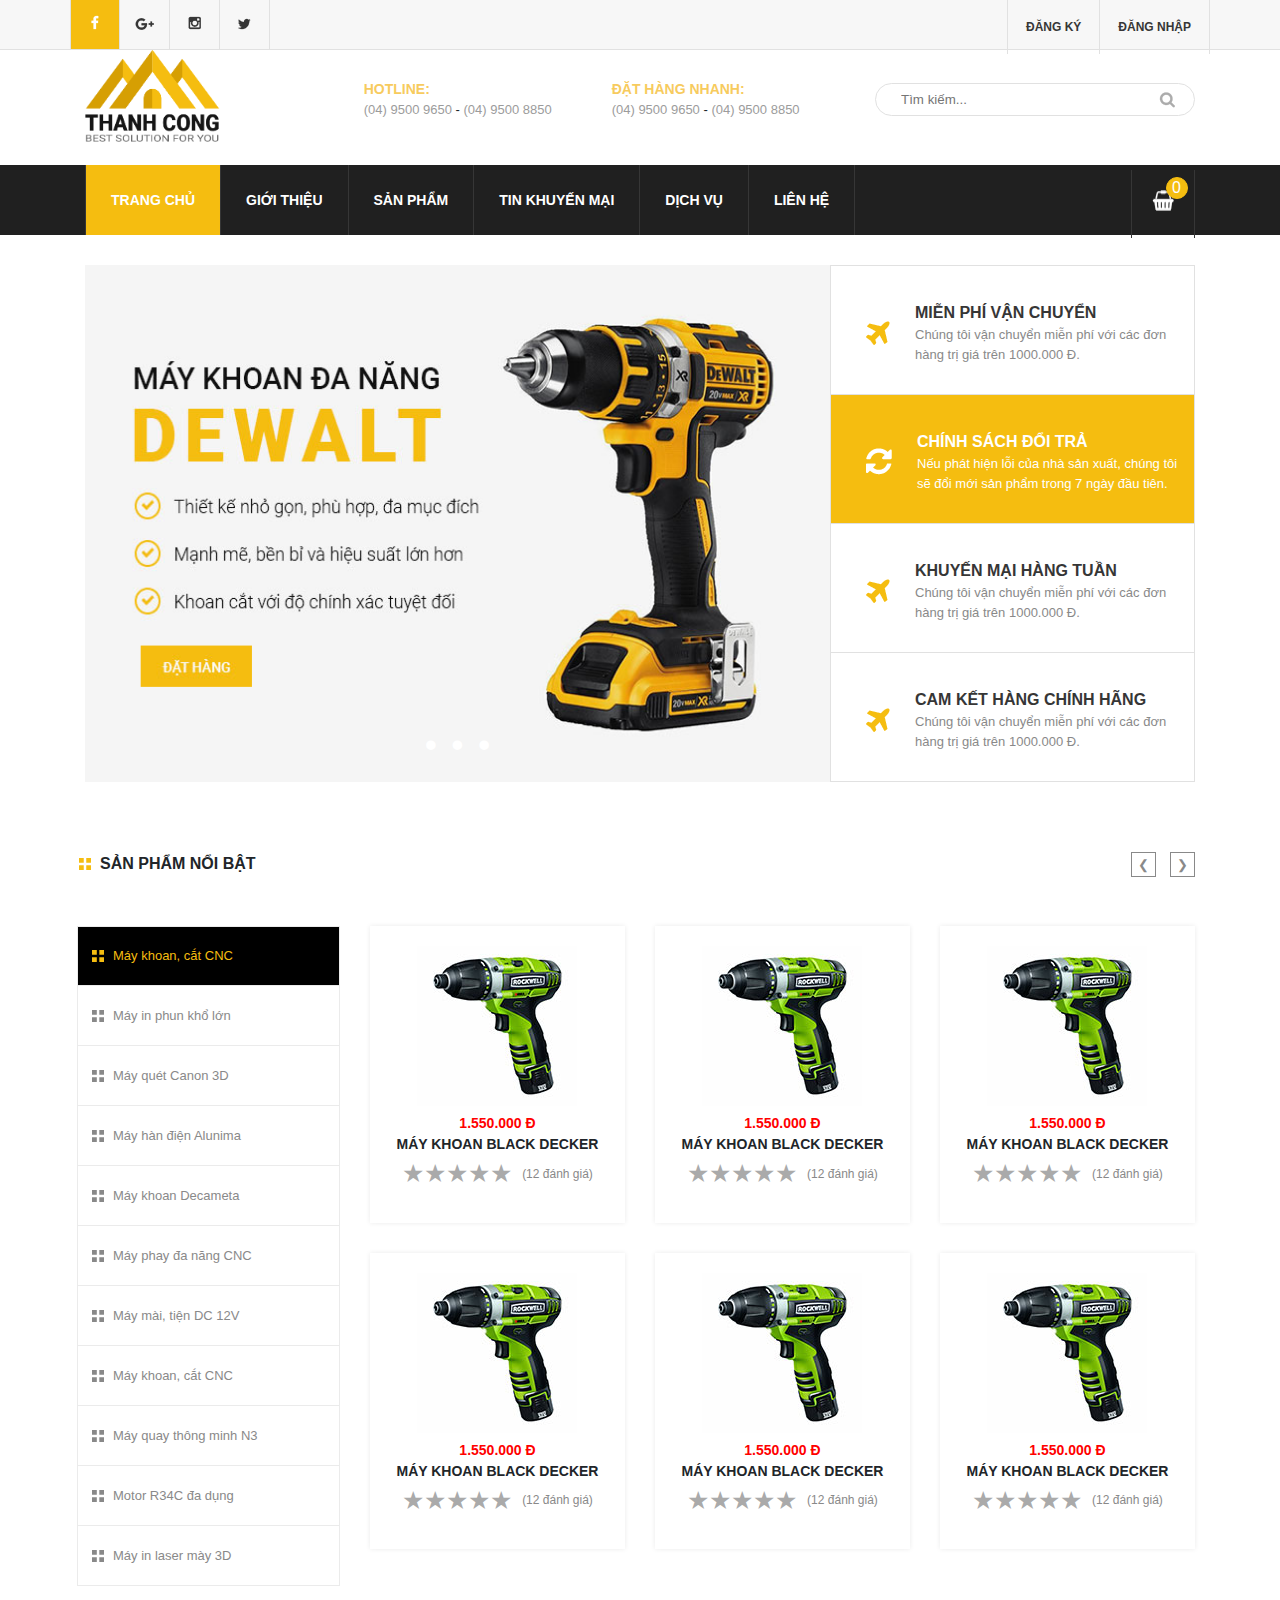
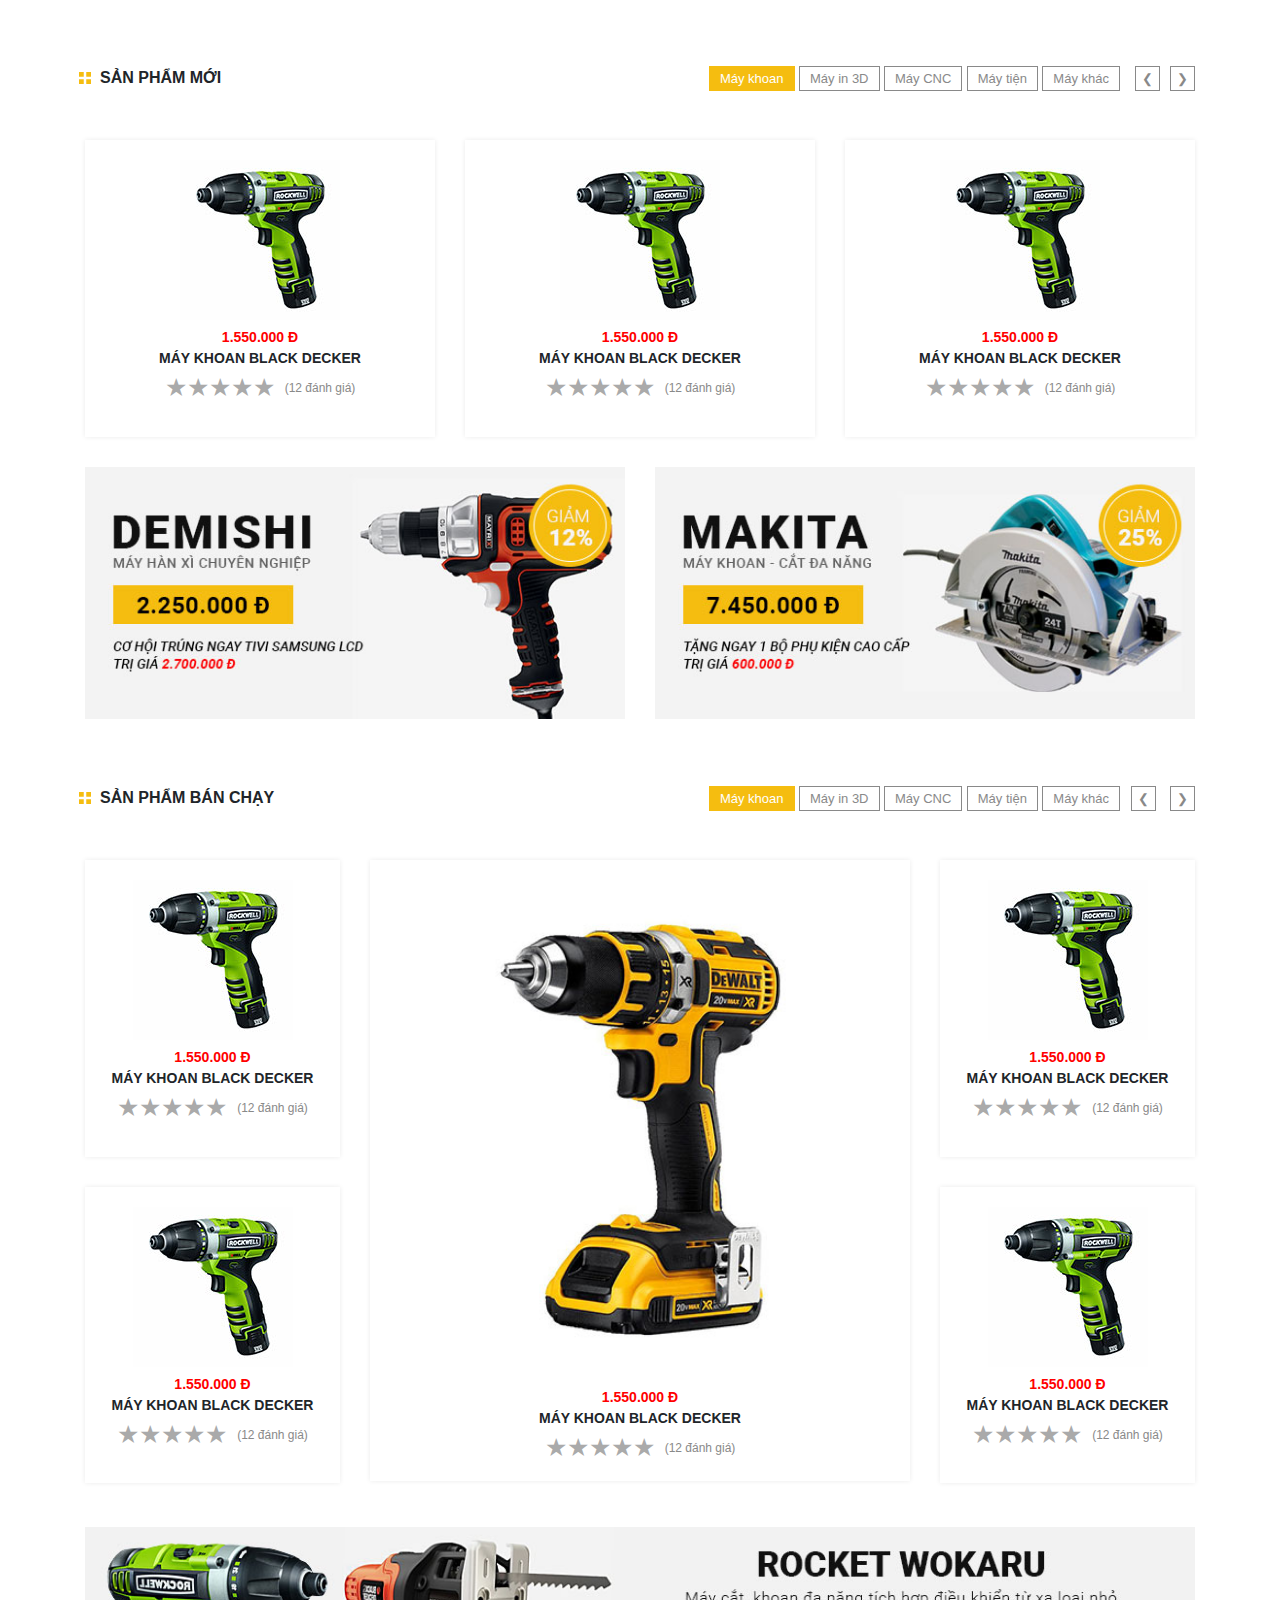
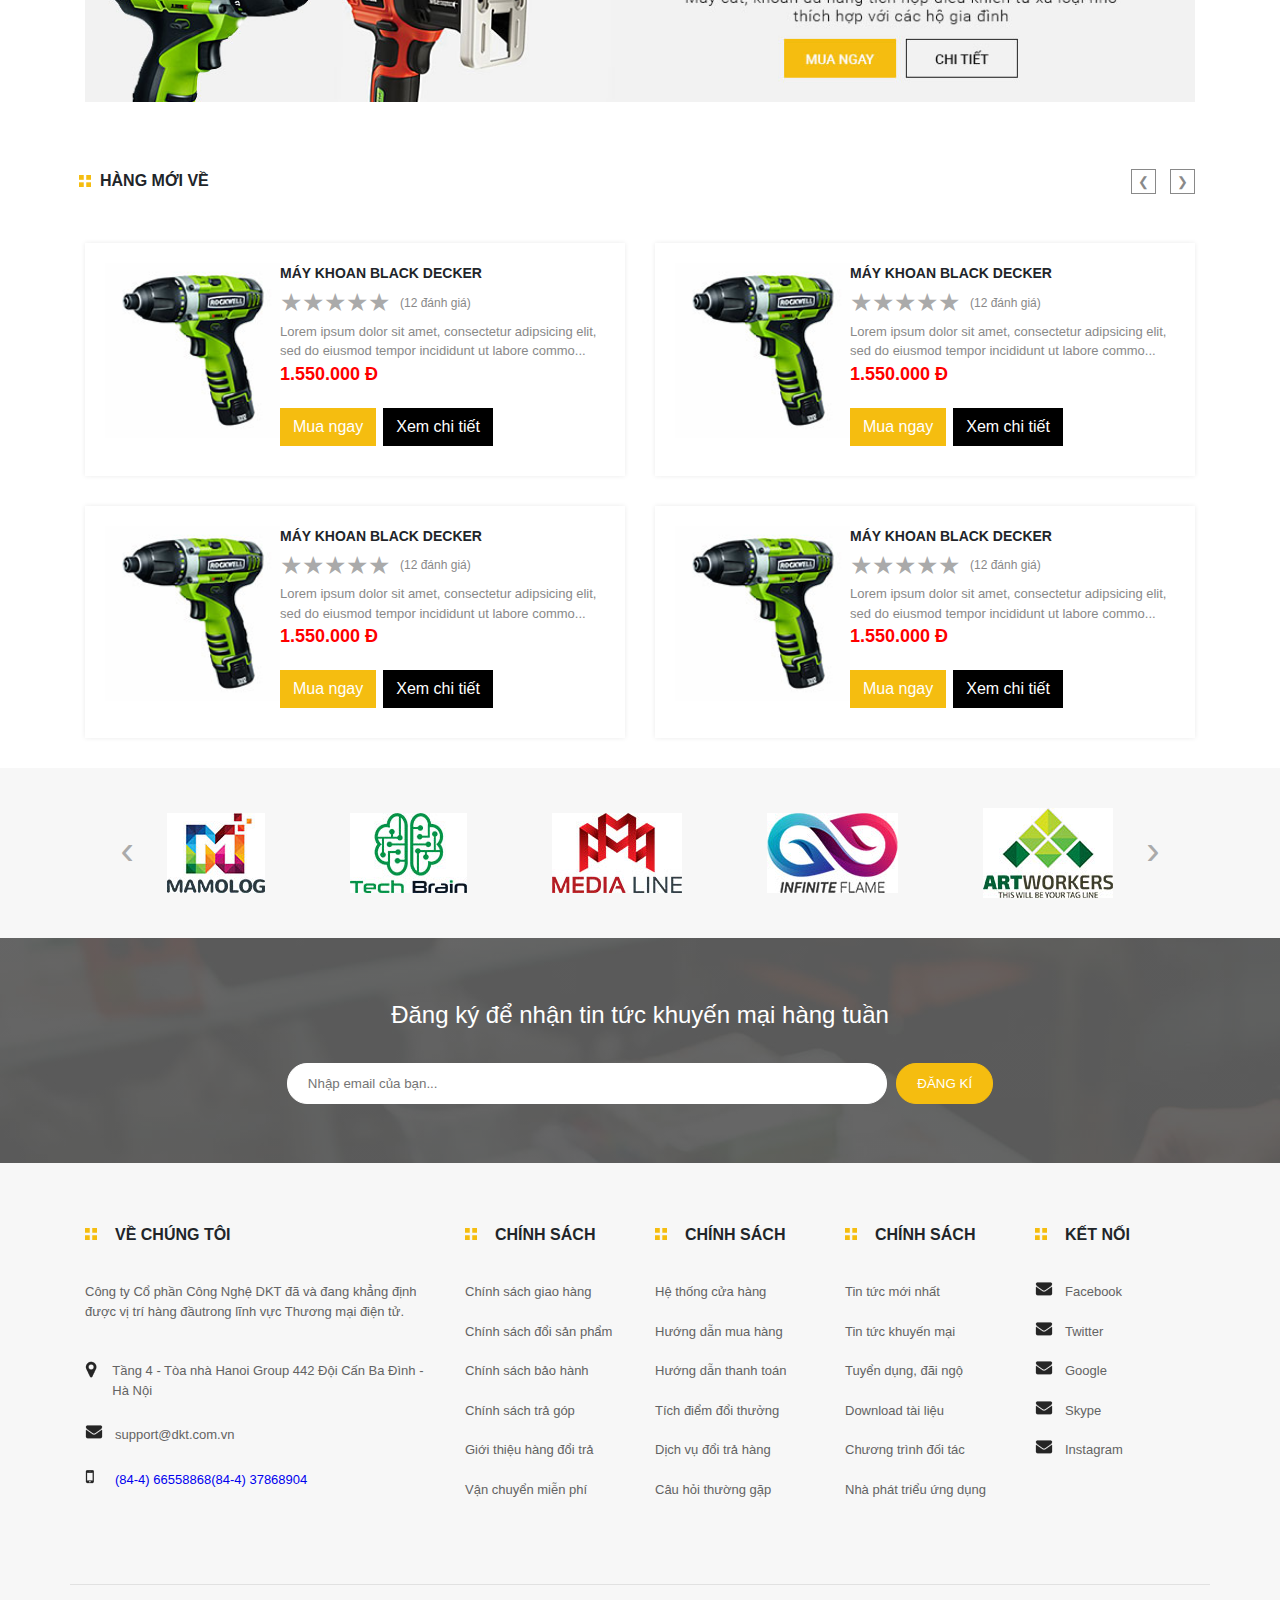
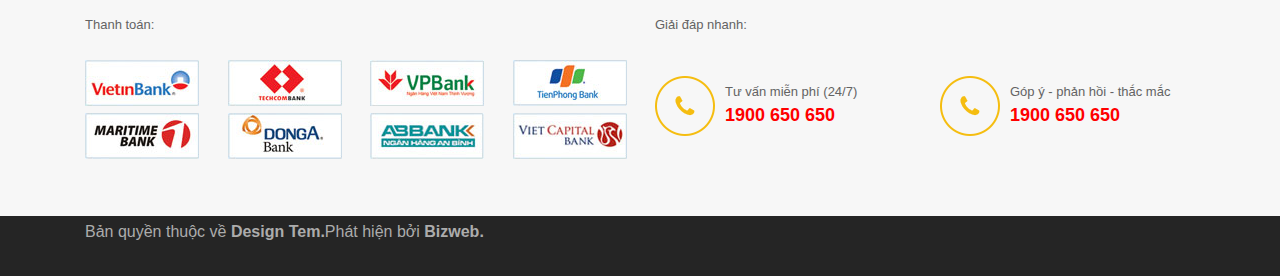
==== commit 4314a301: "Merge f9de5d938ce766fe343573233906149e095314cd into 965646031c932c4c84988c28644723bcd5af9085" ====
--- a/html/index.html
+++ b/html/index.html
@@ -9,6 +9,7 @@
   <link rel="stylesheet" href="../scss/footer.css">
   <link rel="stylesheet" href="../scss/layout.css">
   <link rel="stylesheet" href="../scss/list-page.css">
+  <link rel="stylesheet" href="../scss/detail.css">
 </head>
 <header>
   <div class="top-header">
@@ -660,12 +661,12 @@
         </div>
         <div class="col-12 col-sm-6 bottom-footer__col">
           <ul class="navbar-footer">
-            <li class="navbar__item"><a href="#">Trang chủ</a></li>
-            <li class="navbar__item"><a href="#">Giới thiệu</a></li>
-            <li class="navbar__item"><a href="#">Sản phẩm</a></li>
-            <li class="navbar__item"><a href="#">Tin khuyến mại</a></li>
-            <li class="navbar__item"><a href="#">Dịch vụ</a></li>
-            <li class="navbar__item"><a href="#">Liên hệ</a></li>
+            <li class="navbar__item"><a href="Trang chủ"></a></li>
+            <li class="navbar__item"><a href="Giới thiệu"></a></li>
+            <li class="navbar__item"><a href="Sản phẩm"></a></li>
+            <li class="navbar__item"><a href="Tin khuyến mại"></a></li>
+            <li class="navbar__item"><a href="Dịch vụ"></a></li>
+            <li class="navbar__item"><a href="Liên hệ"></a></li>
           </ul>
         </div>
       </div>
--- a/scss/list-page.css
+++ b/scss/list-page.css
@@ -72,4 +72,12 @@
       color: #fff;
       background-color: #f5bd10; }
 
+@media (max-width: 768px) {
+  div.category-container .product-category {
+    margin-bottom: 60px;
+    border-bottom: none; }
+    div.category-container .product-category .show-type {
+      left: 0;
+      top: 60px; } }
+
 /*# sourceMappingURL=list-page.css.map */
--- a/scss/detail.css
+++ b/scss/detail.css
@@ -0,0 +1,125 @@
+.detail-container .detail__img img {
+  width: 100%; }
+.detail-container .detail .detail__subimg {
+  display: flex; }
+  .detail-container .detail .detail__subimg img {
+    width: 65px; }
+.detail-container .product__name {
+  font-size: 24px;
+  font-weight: bold;
+  color: #252525;
+  text-transform: uppercase; }
+.detail-container .product__rate {
+  display: flex;
+  align-items: center; }
+  .detail-container .product__rate .rating-container {
+    justify-content: flex-start; }
+  .detail-container .product__rate .col-line {
+    margin: 0 20px; }
+  .detail-container .product__rate .comment {
+    font-size: 12px;
+    color: #252525;
+    cursor: pointer;
+    text-decoration: underline; }
+.detail-container .product__price {
+  font-size: 18px;
+  margin-bottom: 3px;
+  font-weight: bold;
+  text-transform: uppercase;
+  color: #ff0000; }
+.detail-container .product__info {
+  border-bottom: 1px solid #ebebeb;
+  border-top: 1px solid #ebebeb;
+  padding: 9px 0; }
+  .detail-container .product__info__title {
+    font-size: 14px;
+    font-weight: bold;
+    color: #252525;
+    margin-bottom: 15px; }
+  .detail-container .product__info__desc {
+    font-size: 12px;
+    text-align: justify;
+    color: #898989; }
+.detail-container .product__select {
+  display: flex;
+  padding: 9px 0;
+  border-bottom: 1px solid #ebebeb; }
+  .detail-container .product__select__item {
+    margin-right: 30px; }
+    .detail-container .product__select__item .text {
+      font-size: 14px;
+      font-weight: bold;
+      color: #252525;
+      margin-bottom: 10px; }
+    .detail-container .product__select__item form select {
+      padding: 6px 10px;
+      border-color: #ebebeb;
+      width: 190px; }
+.detail-container .product__order {
+  margin: 9px 0;
+  display: flex; }
+  .detail-container .product__order input {
+    padding: 7px 0;
+    text-align: center;
+    outline: none;
+    border: 1px solid #ebebeb;
+    background-color: #fff; }
+  .detail-container .product__order button {
+    font-size: 12px;
+    color: #fff;
+    background-color: #f5bd10;
+    padding: 7px 15px;
+    border-color: #f5bd10;
+    cursor: pointer;
+    outline: none;
+    margin-left: 7px; }
+.detail-container .product__share img {
+  cursor: pointer; }
+.detail-container .detail-tabs {
+  margin-top: 60px; }
+  .detail-container .detail-tabs__btn__inner {
+    cursor: pointer;
+    font-size: 14px;
+    text-transform: uppercase;
+    color: #252525;
+    padding: 10px 20px;
+    border: 1px solid #e1e1e1;
+    outline: none;
+    border-bottom: none; }
+  .detail-container .detail-tabs__btn__inner:hover {
+    opacity: 0.8; }
+  .detail-container .detail-tabs__btn__inner--active {
+    color: #f5bd10;
+    background-color: #000;
+    border: 1px solid #000; }
+.detail-container .detail-desc {
+  font-size: 13px;
+  color: #898989;
+  padding: 20px 20px 40px;
+  border: 1px solid #e1e1e1; }
+.detail-container .same-product {
+  margin-top: 50px;
+  width: 100%; }
+  .detail-container .same-product div.next-prev {
+    right: 15; }
+
+@media (max-width: 768px) {
+  .detail-container .product__rate {
+    display: block;
+    margin-bottom: 10px; }
+    .detail-container .product__rate .col-line {
+      display: none; }
+  .detail-container .product__select {
+    display: block;
+    text-align: justify; }
+  .detail-container .detail__subimg img:last-child {
+    display: none; }
+  .detail-container .product__share {
+    display: none; }
+
+  .bread__item {
+    display: none; }
+  .bread__item:last-child {
+    display: block; } }
+
+/*# sourceMappingURL=detail.css.map */
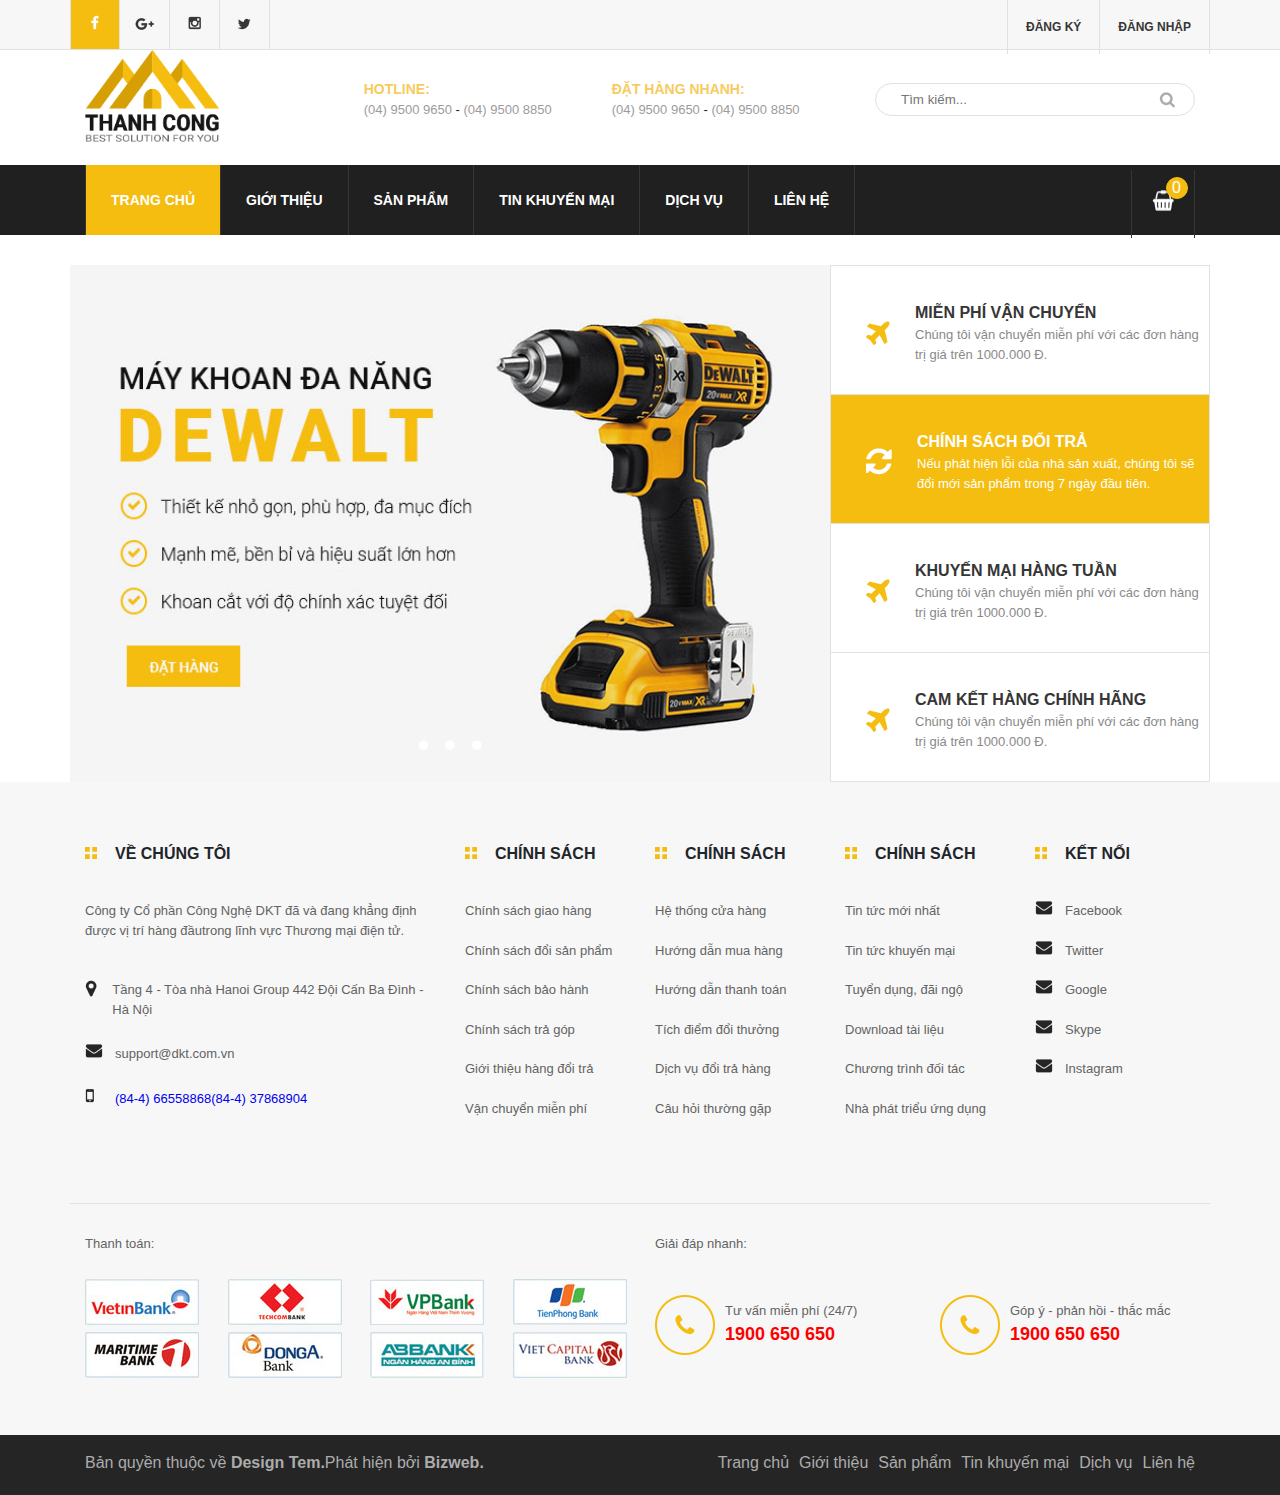
==== commit 47883a0b: "Merge pull request #5 from vanluongnbbl/slider" ====
--- a/html/index.html
+++ b/html/index.html
@@ -8,668 +8,247 @@
   <link rel="stylesheet" href="../scss/style.css">
   <link rel="stylesheet" href="../scss/footer.css">
   <link rel="stylesheet" href="../scss/layout.css">
-  <link rel="stylesheet" href="../scss/list-page.css">
-  <link rel="stylesheet" href="../scss/detail.css">
 </head>
-<header>
-  <div class="top-header">
-    <!-- Social media / login-sign up-->
+<body>
+  <header>
+    <div class="top-header">
+      <!-- Social media / login-sign up-->
+      <div class="container">
+        <div class="row">
+          <div class="social-media">
+              <div class="social-media__item"><a href="#"><img src="../images/socials/facebook.png" alt="facebook-icon"></a></div>
+              <div class="social-media__item"><a href="#"><img src="../images/socials/google-plus.png" alt="google-plus-icon"></a></div>
+              <div class="social-media__item"><a href="#"><img src="../images/socials/instagram.png" alt="instagram-icon"></a></div>
+              <div class="social-media__item"><a href="#"><img src="../images/socials/twitter.png" alt="twitter-icon"></a></div>
+          </div>
+          <div class="login-sign-up">
+            <div class="login-sign-up__item"><a href="">Đăng ký</a></div>
+            <div class="login-sign-up__item"><a href="">Đăng nhập</a></div>
+          </div>
+        </div>
+      </div>
+    </div>
+    <!-- logo brand-->
+    <div class="container">
+      <div class="main-header">
+        <div class="logo-brand"><a href=""><img src="../images/Logo.png" alt="logo-brand"></a></div>
+        <div class="wrapper-contacts">
+          <div class="contacts">
+            <div class="contacts__title">Hotline: </div>
+            <div class="contacts__info"><a href="tel:0495009650">(04) 9500 9650</a> - <a href="tel:0495008850">(04) 9500 8850</a></div>
+          </div>
+          <div class="contacts">
+            <div class="contacts__title">&Dstrok;&#x1EB7;t h&agrave;ng nhanh: </div>
+            <div class="contacts__info"><a href="tel:0495009650">(04) 9500 9650</a> - <a href="tel:0495008850">(04) 9500 8850</a></div>
+          </div>
+        </div>
+        <div class="search-information">
+          <input type="text" placeholder="Tìm kiếm..."><img src="../images/search-icon.png" alt="search-icon">
+        </div>
+      </div>
+    </div>
+    <!-- Navigation-->
+    <nav class="navbar-wrapper">
+      <div class="container">  
+        <div class="navbar">
+          <input type="checkbox" id="menuToggle">
+          <label class="menu-icon" for="menuToggle"><img src="../images/menu-icon.png" alt="menu icon"></label>
+          <ul class="navbar__menu">
+            <li class="navbar__item navbar--active"><a href="#">Trang chủ</a></li>
+              <li class="navbar__item"><a href="#">Giới thiệu</a></li>
+              <li class="navbar__item"><a href="#">Sản phẩm</a></li>
+              <li class="navbar__item"><a href="#">Tin khuyến mại</a></li>
+              <li class="navbar__item"><a href="#">Dịch vụ</a></li>
+              <li class="navbar__item"><a href="#">Liên hệ</a></li>
+          </ul>
+          <div class="cart"><img src="../images/cart.png" alt="cart">
+            <div class="cart__number">0</div>
+          </div>
+        </div>
+      </div>
+    </nav>
+  </header>
+  <div class="slider">
     <div class="container">
       <div class="row">
-        <div class="social-media">
-          <div class="social-media__item"><a href="#"><img src="../images/socials/facebook.png" alt="facebook-icon"></a></div>
-          <div class="social-media__item"><a href="#"><img src="../images/socials/google-plus.png" alt="google-plus-icon"></a></div>
-          <div class="social-media__item"><a href="#"><img src="../images/socials/instagram.png" alt="instagram-icon"></a></div>
-          <div class="social-media__item"><a href="#"><img src="../images/socials/twitter.png" alt="twitter-icon"></a></div>
-        </div>
-        <div class="login-sign-up">
-          <div class="login-sign-up__item"><a href="">Đăng ký</a></div>
-          <div class="login-sign-up__item"><a href="">Đăng nhập</a></div>
+        <div class="col-12 col-lg-8 slider__col">
+          <div class="carousel">
+            <div class="carousel__inner">
+              <input class="carousel__open" id="carousel-1" type="radio" name="carousel" aria-hidden="true" checked="checked">
+              <div class="carousel__item"><img src="../images/SLIDER.jpg"></div>
+              <input class="carousel__open" id="carousel-2" type="radio" name="carousel" aria-hidden="true">
+              <div class="carousel__item"><img src="../images/SLIDER.jpg"></div>
+              <input class="carousel__open" id="carousel-3" type="radio" name="carousel" aria-hidden="true">
+              <div class="carousel__item"><img src="../images/SLIDER.jpg"></div>
+              <ol class="carousel__indicators">
+                <li>
+                  <label class="carousel__bullet" for="carousel-1">&bull;</label>
+                </li>
+                <li>
+                  <label class="carousel__bullet" for="carousel-2">&bull;</label>
+                </li>
+                <li>
+                  <label class="carousel__bullet" for="carousel-3">&bull;</label>
+                </li>
+              </ol>
+            </div>
+          </div>
+        </div>
+        <div class="col-12 col-lg-4 slider__sidebar">
+            <div class="slider__sidebar__detail"><img src="../images/plane.png" alt="plane">
+              <div class="slider__sidebar__detail__info">
+                <div class="title">Miễn phí vận chuyển</div>
+                <div class="desc">Chúng tôi vận chuyển miễn phí với các đơn hàng trị giá trên 1000.000 Đ.</div>
+              </div>
+            </div>
+            <div class="slider__sidebar__detail slider__sidebar__detail--active"><img src="../images/reload.png" alt="plane">
+              <div class="slider__sidebar__detail__info">
+                <div class="title">Chính sách đổi trả</div>
+                <div class="desc">Nếu phát hiện lỗi của nhà sản xuất, chúng tôi sẽ đổi mới sản phẩm trong 7 ngày đầu tiên.</div>
+              </div>
+            </div>
+            <div class="slider__sidebar__detail"><img src="../images/plane.png" alt="plane">
+              <div class="slider__sidebar__detail__info">
+                <div class="title">Khuyến mại hàng tuần</div>
+                <div class="desc">Chúng tôi vận chuyển miễn phí với các đơn hàng trị giá trên 1000.000 Đ.</div>
+              </div>
+            </div>
+            <div class="slider__sidebar__detail"><img src="../images/plane.png" alt="plane">
+              <div class="slider__sidebar__detail__info">
+                <div class="title">Cam kết hàng chính hãng</div>
+                <div class="desc">Chúng tôi vận chuyển miễn phí với các đơn hàng trị giá trên 1000.000 Đ.</div>
+              </div>
+            </div>
         </div>
       </div>
     </div>
   </div>
-  <!-- logo brand-->
-  <div class="container">
-    <div class="main-header">
-      <div class="logo-brand"><a href=""><img src="../images/Logo.png" alt="logo-brand"></a></div>
-      <div class="wrapper-contacts">
-        <div class="contacts">
-          <div class="contacts__title">Hotline: </div>
-          <div class="contacts__info"><a href="tel:0495009650">(04) 9500 9650</a> - <a href="tel:0495008850">(04) 9500 8850</a></div>
-        </div>
-        <div class="contacts">
-          <div class="contacts__title">&Dstrok;&#x1EB7;t h&agrave;ng nhanh: </div>
-          <div class="contacts__info"><a href="tel:0495009650">(04) 9500 9650</a> - <a href="tel:0495008850">(04) 9500 8850</a></div>
-        </div>
-      </div>
-      <div class="search-information">
-        <input type="text" placeholder="Tìm kiếm..."><img src="../images/search-icon.png" alt="search-icon">
-      </div>
-    </div>
-  </div>
-  <!-- Navigation-->
-  <nav class="navbar-wrapper">
-    <div class="container">  
-      <div class="navbar">
-        <input type="checkbox" id="menuToggle">
-        <label class="menu-icon" for="menuToggle"><img src="../images/menu-icon.png" alt="menu icon"></label>
-        <ul class="navbar__menu">
-          <li class="navbar__item navbar--active"><a href="#">Trang chủ</a></li>
-          <li class="navbar__item"><a href="#">Giới thiệu</a></li>
-          <li class="navbar__item"><a href="#">Sản phẩm</a></li>
-          <li class="navbar__item"><a href="#">Tin khuyến mại</a></li>
-          <li class="navbar__item"><a href="#">Dịch vụ</a></li>
-          <li class="navbar__item"><a href="#">Liên hệ</a></li>
-        </ul>
-        <div class="cart"><img src="../images/cart.png" alt="cart">
-          <div class="cart__number">0</div>
-        </div>
-      </div>
-    </div>
-  </nav>
-</header>
-<div class="slider">
-  <div class="container">
-    <div class="row">
-      <div class="col-12 col-lg-8 slider__col">
-        <div class="carousel">
-          <div class="carousel__inner">
-            <input class="carousel__open" id="carousel-1" type="radio" name="carousel" aria-hidden="true" checked="checked">
-            <div class="carousel__item"><img src="../images/SLIDER.jpg"></div>
-            <input class="carousel__open" id="carousel-2" type="radio" name="carousel" aria-hidden="true">
-            <div class="carousel__item"><img src="../images/SLIDER.jpg"></div>
-            <input class="carousel__open" id="carousel-3" type="radio" name="carousel" aria-hidden="true">
-            <div class="carousel__item"><img src="../images/SLIDER.jpg"></div>
-            <ol class="carousel__indicators">
-              <li>
-                <label class="carousel__bullet" for="carousel-1">&bull;</label>
-              </li>
-              <li>
-                <label class="carousel__bullet" for="carousel-2">&bull;</label>
-              </li>
-              <li>
-                <label class="carousel__bullet" for="carousel-3">&bull;</label>
-              </li>
-            </ol>
-          </div>
-        </div>
-      </div>
-      <div class="col-12 col-lg-4 slider__sidebar">
-        <div class="slider__sidebar__detail"><img src="../images/plane.png" alt="plane">
-          <div class="slider__sidebar__detail__info">
-            <div class="title">Miễn phí vận chuyển</div>
-            <div class="desc">Chúng tôi vận chuyển miễn phí với các đơn hàng trị giá trên 1000.000 Đ.</div>
-          </div>
-        </div>
-        <div class="slider__sidebar__detail slider__sidebar__detail--active"><img src="../images/reload.png" alt="plane">
-          <div class="slider__sidebar__detail__info">
-            <div class="title">Chính sách đổi trả</div>
-            <div class="desc">Nếu phát hiện lỗi của nhà sản xuất, chúng tôi sẽ đổi mới sản phẩm trong 7 ngày đầu tiên.</div>
-          </div>
-        </div>
-        <div class="slider__sidebar__detail"><img src="../images/plane.png" alt="plane">
-          <div class="slider__sidebar__detail__info">
-            <div class="title">Khuyến mại hàng tuần</div>
-            <div class="desc">Chúng tôi vận chuyển miễn phí với các đơn hàng trị giá trên 1000.000 Đ.</div>
-          </div>
-        </div>
-        <div class="slider__sidebar__detail"><img src="../images/plane.png" alt="plane">
-          <div class="slider__sidebar__detail__info">
-            <div class="title">Cam kết hàng chính hãng</div>
-            <div class="desc">Chúng tôi vận chuyển miễn phí với các đơn hàng trị giá trên 1000.000 Đ.</div>
-          </div>
-        </div>
-      </div>
-    </div>
-  </div>
-</div>
-<div class="special-product-container">
-  <div class="container">
-    <div class="row special-product">
-      <div class="wrap-next">
-        <div class="wrap-title-general">
-          <div class="wrap-four-icon"><img class="four-icon" src="../images/four-square.png" alt="four square icon"></div>
-          <div class="title-general">Sản phẩm nổi bật</div>
-        </div>
-        <div class="next-prev">
-          <button class="next-prev__btn">&#10094;</button>
-          <button class="next-prev__btn">&#10095;</button>
-        </div>
-      </div>
-      <div class="col-12 col-md-4 col-lg-3 sidebar-container">
-        <div class="sidebar">
-          <div class="sidebar__item sidebar__item--active">
-            <div class="wrap-four-icon"><img class="four-icon" src="../images/four-square.png" alt="four icon"></div><a class="title" href="#">Máy khoan, cắt CNC</a>
-          </div>
-          <div class="sidebar__item">
-            <div class="wrap-four-icon"><img class="four-icon" src="../images/four-square-gray.png" alt="four icon"></div><a class="title" href="#">Máy in phun khổ lớn</a>
-          </div>
-          <div class="sidebar__item">
-            <div class="wrap-four-icon"><img class="four-icon" src="../images/four-square-gray.png" alt="four icon"></div><a class="title" href="#">Máy quét Canon 3D</a>
-          </div>
-          <div class="sidebar__item">
-            <div class="wrap-four-icon"><img class="four-icon" src="../images/four-square-gray.png" alt="four icon"></div><a class="title" href="#">Máy hàn điện Alunima</a>
-          </div>
-          <div class="sidebar__item">
-            <div class="wrap-four-icon"><img class="four-icon" src="../images/four-square-gray.png" alt="four icon"></div><a class="title" href="#">Máy khoan Decameta</a>
-          </div>
-          <div class="sidebar__item">
-            <div class="wrap-four-icon"><img class="four-icon" src="../images/four-square-gray.png" alt="four icon"></div><a class="title" href="#">Máy phay đa năng CNC</a>
-          </div>
-          <div class="sidebar__item">
-            <div class="wrap-four-icon"><img class="four-icon" src="../images/four-square-gray.png" alt="four icon"></div><a class="title" href="#">Máy mài, tiện DC 12V</a>
-          </div>
-          <div class="sidebar__item">
-            <div class="wrap-four-icon"><img class="four-icon" src="../images/four-square-gray.png" alt="four icon"></div><a class="title" href="#">Máy khoan, cắt CNC</a>
-          </div>
-          <div class="sidebar__item">
-            <div class="wrap-four-icon"><img class="four-icon" src="../images/four-square-gray.png" alt="four icon"></div><a class="title" href="#">Máy quay thông minh N3</a>
-          </div>
-          <div class="sidebar__item">
-            <div class="wrap-four-icon"><img class="four-icon" src="../images/four-square-gray.png" alt="four icon"></div><a class="title" href="#">Motor R34C đa dụng</a>
-          </div>
-          <div class="sidebar__item">
-            <div class="wrap-four-icon"><img class="four-icon" src="../images/four-square-gray.png" alt="four icon"></div><a class="title" href="#">Máy in laser mày 3D</a>
-          </div>
-        </div>
-      </div>
-      <div class="col-12 col-md-8 col-lg-9">
+  <footer>
+    <div class="container">
+      <div class="row wrap-links">
+        <div class="col-12 col-md-6 col-lg-4 col-xl-4 links">
+          <div class="links__title">
+            <div class="wrap-icon"><img src="../images/four-square.png" alt="four square"></div>Về Chúng Tôi
+          </div>
+          <div class="links__desc">
+              Công ty Cổ phần Công Nghệ DKT đã và đang khẳng định được vị trí hàng đầutrong lĩnh vực Thương mại điện tử.</div>
+          <div class="links__icon">
+            <div class="wrap-icon"><img src="../images/location.png" alt="location icon"></div>Tầng 4 - Tòa nhà Hanoi Group 442 Đội Cấn Ba Đình - Hà Nội
+          </div>
+          <div class="links__icon">
+            <div class="wrap-icon"><img src="../images/email-icon.png" alt="email icon"></div>support@dkt.com.vn
+          </div>
+          <div class="links__icon">
+            <div class="wrap-icon"><img src="../images/mobilephone-icon.png" alt="mobile phone icon"></div><a href="tel:0466558868">(84-4) 66558868</a><a href="tel:0466558868">(84-4) 37868904</a>
+          </div>
+        </div>
+        <div class="col-12 col-md-6 col-lg-4 col-xl-2 links">
+          <div class="links__title">
+            <div class="wrap-icon"><img src="../images/four-square.png" alt="four square"></div>Chính sách
+          </div>
+            <div class="links__item"><a href="#">Chính sách giao hàng</a></div>
+            <div class="links__item"><a href="#">Chính sách đổi sản phẩm</a></div>
+            <div class="links__item"><a href="#">Chính sách bảo hành</a></div>
+            <div class="links__item"><a href="#">Chính sách trả góp</a></div>
+            <div class="links__item"><a href="#">Giới thiệu hàng đổi trả</a></div>
+            <div class="links__item"><a href="#">Vận chuyển miễn phí</a></div>
+        </div>
+        <div class="col-12 col-md-6 col-lg-4 col-xl-2 links">
+          <div class="links__title">
+            <div class="wrap-icon"><img src="../images/four-square.png" alt="four square"></div>Chính sách
+          </div>
+            <div class="links__item"><a href="#">Hệ thống cửa hàng</a></div>
+            <div class="links__item"><a href="#">Hướng dẫn mua hàng</a></div>
+            <div class="links__item"><a href="#">Hướng dẫn thanh toán</a></div>
+            <div class="links__item"><a href="#">Tích điểm đổi thưởng</a></div>
+            <div class="links__item"><a href="#">Dịch vụ đổi trả hàng</a></div>
+            <div class="links__item"><a href="#">Câu hỏi thường gặp</a></div>
+        </div>
+        <div class="col-12 col-md-6 col-lg-4 col-xl-2 links">
+          <div class="links__title">
+            <div class="wrap-icon"><img src="../images/four-square.png" alt="four square"></div>Chính sách
+          </div>
+            <div class="links__item"><a href="#">Tin tức mới nhất</a></div>
+            <div class="links__item"><a href="#">Tin tức khuyến mại</a></div>
+            <div class="links__item"><a href="#">Tuyển dụng, đãi ngộ</a></div>
+            <div class="links__item"><a href="#">Download tài liệu</a></div>
+            <div class="links__item"><a href="#">Chương trình đối tác</a></div>
+            <div class="links__item"><a href="#">Nhà phát triểu ứng dụng</a></div>
+        </div>
+        <div class="col-12 col-md-6 col-lg-4 col-xl-2 links">
+          <div class="links__title">
+            <div class="wrap-icon"><img src="../images/four-square.png" alt="four square"></div>Kết nối
+          </div>
+            <div class="links__item link">
+              <div class="wrap-icon"><img src="../images/email-icon.png" alt="email icon"></div><a href="#">Facebook</a>
+            </div>
+            <div class="links__item link">
+              <div class="wrap-icon"><img src="../images/email-icon.png" alt="email icon"></div><a href="#">Twitter</a>
+            </div>
+            <div class="links__item link">
+              <div class="wrap-icon"><img src="../images/email-icon.png" alt="email icon"></div><a href="#">Google</a>
+            </div>
+            <div class="links__item link">
+              <div class="wrap-icon"><img src="../images/email-icon.png" alt="email icon"></div><a href="#">Skype</a>
+            </div>
+            <div class="links__item link">
+              <div class="wrap-icon"><img src="../images/email-icon.png" alt="email icon"></div><a href="#">Instagram</a>
+            </div>
+        </div>
+      </div>
+      <div class="row wrap-credit-card">
+        <div class="col-12 col-md-6 credit-card">
+          <div class="credit-card__title">Thanh toán:</div>
+          <div class="row credit-card__bank">
+              <div class="col-6 col-md-4 col-lg-3 creadit-card__item"><img src="../images/viettin-bank.jpg" alt="credit card"></div>
+              <div class="col-6 col-md-4 col-lg-3 creadit-card__item"><img src="../images/techcom-bank.jpg" alt="credit card"></div>
+              <div class="col-6 col-md-4 col-lg-3 creadit-card__item"><img src="../images/vp-bank.jpg" alt="credit card"></div>
+              <div class="col-6 col-md-4 col-lg-3 creadit-card__item"><img src="../images/tienphong.jpg" alt="credit card"></div>
+              <div class="col-6 col-md-4 col-lg-3 creadit-card__item"><img src="../images/maritime.jpg" alt="credit card"></div>
+              <div class="col-6 col-md-4 col-lg-3 creadit-card__item"><img src="../images/donga.jpg" alt="credit card"></div>
+              <div class="col-6 col-md-4 col-lg-3 creadit-card__item"><img src="../images/abb-bank.jpg" alt="credit card"></div>
+              <div class="col-6 col-md-4 col-lg-3 creadit-card__item"><img src="../images/viet-capital.jpg" alt="credit card"></div>
+          </div>
+        </div>
+        <div class="col-12 col-md-6 hotline">
+          <div class="credit-card__title">Giải đáp nhanh:</div>
+          <div class="row hotline__row">
+            <div class="col-12 col-sm-6 hotline__col">
+              <div class="hotline__col__item"><img src="../images/hotline.png" alt="hotline">
+                <div class="hotline__col__item__sub"> 
+                  <div class="hotline__col__item__sub__text"> Tư vấn miễn phí (24/7)</div><a class="hotline__col__item__sub__number" href="tel:1900650650">1900 650 650</a>
+                </div>
+              </div>
+            </div>
+            <div class="col-12 col-sm-6 hotline__col">
+              <div class="hotline__col__item"><img src="../images/hotline.png" alt="hotline">
+                <div class="hotline__col__item__sub"> 
+                  <div class="hotline__col__item__sub__text"> Góp ý - phản hồi - thắc mắc</div><a class="hotline__col__item__sub__number" href="tel:1900650650">1900 650 650</a>
+                </div>
+              </div>
+            </div>
+          </div>
+        </div>
+      </div>
+    </div>
+    <div class="bottom-footer">
+      <div class="container">
         <div class="row">
-          <div class="col-12 col-sm-6 col-md-4 product-container">
-            <div class="product">
-              <div class="product__item"><img src="../images/product.jpg" alt="product">
-                <div class="product__price">1.550.000 Đ</div>
-                <div class="product__name">Máy khoan black decker</div>
-                <div class="rating-container">
-                  <div class="rating rating2"><a class="rating__item" href="#5" title="Give 5 stars">&starf;</a><a class="rating__item" href="#4" title="Give 4 stars">&starf;</a><a class="rating__item" href="#3" title="Give 3 stars">&starf;</a><a class="rating__item" href="#2" title="Give 2 stars">&starf;</a><a class="rating__item" href="#1" title="Give 1 star">&starf;</a></div>
-                  <div class="rating-number">(12 đánh giá)</div>
-                </div>
-                <div class="product__btn"><a class="buy-now" href="#">Mua ngay</a><a class="view-detail" href="#">Xem chi tiết</a></div>
-              </div>
-            </div>
-          </div>
-          <div class="col-12 col-sm-6 col-md-4 product-container">
-            <div class="product">
-              <div class="product__item"><img src="../images/product.jpg" alt="product">
-                <div class="product__price">1.550.000 Đ</div>
-                <div class="product__name">Máy khoan black decker</div>
-                <div class="rating-container">
-                  <div class="rating rating2"><a class="rating__item" href="#5" title="Give 5 stars">&starf;</a><a class="rating__item" href="#4" title="Give 4 stars">&starf;</a><a class="rating__item" href="#3" title="Give 3 stars">&starf;</a><a class="rating__item" href="#2" title="Give 2 stars">&starf;</a><a class="rating__item" href="#1" title="Give 1 star">&starf;</a></div>
-                  <div class="rating-number">(12 đánh giá)</div>
-                </div>
-                <div class="product__btn"><a class="buy-now" href="#">Mua ngay</a><a class="view-detail" href="#">Xem chi tiết</a></div>
-              </div>
-            </div>
-          </div>
-          <div class="col-12 col-sm-6 col-md-4 product-container">
-            <div class="product">
-              <div class="product__item"><img src="../images/product.jpg" alt="product">
-                <div class="product__price">1.550.000 Đ</div>
-                <div class="product__name">Máy khoan black decker</div>
-                <div class="rating-container">
-                  <div class="rating rating2"><a class="rating__item" href="#5" title="Give 5 stars">&starf;</a><a class="rating__item" href="#4" title="Give 4 stars">&starf;</a><a class="rating__item" href="#3" title="Give 3 stars">&starf;</a><a class="rating__item" href="#2" title="Give 2 stars">&starf;</a><a class="rating__item" href="#1" title="Give 1 star">&starf;</a></div>
-                  <div class="rating-number">(12 đánh giá)</div>
-                </div>
-                <div class="product__btn"><a class="buy-now" href="#">Mua ngay</a><a class="view-detail" href="#">Xem chi tiết</a></div>
-              </div>
-            </div>
-          </div>
-          <div class="col-12 col-sm-6 col-md-4 product-container">
-            <div class="product">
-              <div class="product__item"><img src="../images/product.jpg" alt="product">
-                <div class="product__price">1.550.000 Đ</div>
-                <div class="product__name">Máy khoan black decker</div>
-                <div class="rating-container">
-                  <div class="rating rating2"><a class="rating__item" href="#5" title="Give 5 stars">&starf;</a><a class="rating__item" href="#4" title="Give 4 stars">&starf;</a><a class="rating__item" href="#3" title="Give 3 stars">&starf;</a><a class="rating__item" href="#2" title="Give 2 stars">&starf;</a><a class="rating__item" href="#1" title="Give 1 star">&starf;</a></div>
-                  <div class="rating-number">(12 đánh giá)</div>
-                </div>
-                <div class="product__btn"><a class="buy-now" href="#">Mua ngay</a><a class="view-detail" href="#">Xem chi tiết</a></div>
-              </div>
-            </div>
-          </div>
-          <div class="col-12 col-sm-6 col-md-4 product-container">
-            <div class="product">
-              <div class="product__item"><img src="../images/product.jpg" alt="product">
-                <div class="product__price">1.550.000 Đ</div>
-                <div class="product__name">Máy khoan black decker</div>
-                <div class="rating-container">
-                  <div class="rating rating2"><a class="rating__item" href="#5" title="Give 5 stars">&starf;</a><a class="rating__item" href="#4" title="Give 4 stars">&starf;</a><a class="rating__item" href="#3" title="Give 3 stars">&starf;</a><a class="rating__item" href="#2" title="Give 2 stars">&starf;</a><a class="rating__item" href="#1" title="Give 1 star">&starf;</a></div>
-                  <div class="rating-number">(12 đánh giá)</div>
-                </div>
-                <div class="product__btn"><a class="buy-now" href="#">Mua ngay</a><a class="view-detail" href="#">Xem chi tiết</a></div>
-              </div>
-            </div>
-          </div>
-          <div class="col-12 col-sm-6 col-md-4 product-container">
-            <div class="product">
-              <div class="product__item"><img src="../images/product.jpg" alt="product">
-                <div class="product__price">1.550.000 Đ</div>
-                <div class="product__name">Máy khoan black decker</div>
-                <div class="rating-container">
-                  <div class="rating rating2"><a class="rating__item" href="#5" title="Give 5 stars">&starf;</a><a class="rating__item" href="#4" title="Give 4 stars">&starf;</a><a class="rating__item" href="#3" title="Give 3 stars">&starf;</a><a class="rating__item" href="#2" title="Give 2 stars">&starf;</a><a class="rating__item" href="#1" title="Give 1 star">&starf;</a></div>
-                  <div class="rating-number">(12 đánh giá)</div>
-                </div>
-                <div class="product__btn"><a class="buy-now" href="#">Mua ngay</a><a class="view-detail" href="#">Xem chi tiết</a></div>
-              </div>
-            </div>
-          </div>
-        </div>
-      </div>
-    </div>
-  </div>
-</div>
-<div class="container">
-  <div class="new-product-container">
-    <div class="row">
-      <div class="wrap-next">
-        <div class="wrap-title-general">
-          <div class="wrap-four-icon"><img class="four-icon" src="../images/four-square.png" alt="four square icon"></div>
-          <div class="title-general">Sản phẩm Mới</div>
-        </div>
-        <div class="tab">
-          <button class="tab__btn tab__btn--active">Máy khoan</button>
-          <button class="tab__btn">Máy in 3D</button>
-          <button class="tab__btn">Máy CNC</button>
-          <button class="tab__btn">Máy tiện</button>
-          <button class="tab__btn">Máy khác</button>
-        </div>
-        <div class="next-prev">
-          <button class="next-prev__btn">&#10094;</button>
-          <button class="next-prev__btn">&#10095;</button>
-        </div>
-      </div>
-    </div>
-    <div class="row">
-      <div class="col-12 col-sm-6 col-md-4 product-container">
-        <div class="product">
-          <div class="product__item"><img src="../images/product.jpg" alt="product">
-            <div class="product__price">1.550.000 Đ</div>
-            <div class="product__name">Máy khoan black decker</div>
-            <div class="rating-container">
-              <div class="rating rating2"><a class="rating__item" href="#5" title="Give 5 stars">&starf;</a><a class="rating__item" href="#4" title="Give 4 stars">&starf;</a><a class="rating__item" href="#3" title="Give 3 stars">&starf;</a><a class="rating__item" href="#2" title="Give 2 stars">&starf;</a><a class="rating__item" href="#1" title="Give 1 star">&starf;</a></div>
-              <div class="rating-number">(12 đánh giá)</div>
-            </div>
-            <div class="product__btn"><a class="buy-now" href="#">Mua ngay</a><a class="view-detail" href="#">Xem chi tiết</a></div>
-          </div>
-        </div>
-      </div>
-      <div class="col-12 col-sm-6 col-md-4 product-container">
-        <div class="product">
-          <div class="product__item"><img src="../images/product.jpg" alt="product">
-            <div class="product__price">1.550.000 Đ</div>
-            <div class="product__name">Máy khoan black decker</div>
-            <div class="rating-container">
-              <div class="rating rating2"><a class="rating__item" href="#5" title="Give 5 stars">&starf;</a><a class="rating__item" href="#4" title="Give 4 stars">&starf;</a><a class="rating__item" href="#3" title="Give 3 stars">&starf;</a><a class="rating__item" href="#2" title="Give 2 stars">&starf;</a><a class="rating__item" href="#1" title="Give 1 star">&starf;</a></div>
-              <div class="rating-number">(12 đánh giá)</div>
-            </div>
-            <div class="product__btn"><a class="buy-now" href="#">Mua ngay</a><a class="view-detail" href="#">Xem chi tiết</a></div>
-          </div>
-        </div>
-      </div>
-      <div class="col-12 col-sm-6 col-md-4 product-container">
-        <div class="product">
-          <div class="product__item"><img src="../images/product.jpg" alt="product">
-            <div class="product__price">1.550.000 Đ</div>
-            <div class="product__name">Máy khoan black decker</div>
-            <div class="rating-container">
-              <div class="rating rating2"><a class="rating__item" href="#5" title="Give 5 stars">&starf;</a><a class="rating__item" href="#4" title="Give 4 stars">&starf;</a><a class="rating__item" href="#3" title="Give 3 stars">&starf;</a><a class="rating__item" href="#2" title="Give 2 stars">&starf;</a><a class="rating__item" href="#1" title="Give 1 star">&starf;</a></div>
-              <div class="rating-number">(12 đánh giá)</div>
-            </div>
-            <div class="product__btn"><a class="buy-now" href="#">Mua ngay</a><a class="view-detail" href="#">Xem chi tiết</a></div>
-          </div>
-        </div>
-      </div>
-    </div>
-    <div class="row banner">
-      <div class="col-12 col-md-6"><img src="../images/banner1.jpg" alt="banner"></div>
-      <div class="col-12 col-md-6"><img src="../images/banner2.jpg" alt="banner"></div>
-    </div>
-  </div>
-</div>
-<div class="container"> 
-  <div class="runout-product-container">
-    <div class="row">
-      <div class="wrap-next">
-        <div class="wrap-title-general">
-          <div class="wrap-four-icon"><img class="four-icon" src="../images/four-square.png" alt="four square icon"></div>
-          <div class="title-general">Sản phẩm bán chạy</div>
-        </div>
-        <div class="tab">
-          <button class="tab__btn tab__btn--active">Máy khoan</button>
-          <button class="tab__btn">Máy in 3D</button>
-          <button class="tab__btn">Máy CNC</button>
-          <button class="tab__btn">Máy tiện</button>
-          <button class="tab__btn">Máy khác</button>
-        </div>
-        <div class="next-prev">
-          <button class="next-prev__btn">&#10094;</button>
-          <button class="next-prev__btn">&#10095;</button>
-        </div>
-      </div>
-    </div>
-    <div class="row">
-      <div class="col-12 col-sm-6 col-md-3">
-        <div class="product-container">
-          <div class="product">
-            <div class="product__item"><img src="../images/product.jpg" alt="product">
-              <div class="product__price">1.550.000 Đ</div>
-              <div class="product__name">Máy khoan black decker</div>
-              <div class="rating-container">
-                <div class="rating rating2"><a class="rating__item" href="#5" title="Give 5 stars">&starf;</a><a class="rating__item" href="#4" title="Give 4 stars">&starf;</a><a class="rating__item" href="#3" title="Give 3 stars">&starf;</a><a class="rating__item" href="#2" title="Give 2 stars">&starf;</a><a class="rating__item" href="#1" title="Give 1 star">&starf;</a></div>
-                <div class="rating-number">(12 đánh giá)</div>
-              </div>
-              <div class="product__btn"><a class="buy-now" href="#">Mua ngay</a><a class="view-detail" href="#">Xem chi tiết</a></div>
-            </div>
-          </div>
-        </div>
-        <div class="product-container">
-          <div class="product">
-            <div class="product__item"><img src="../images/product.jpg" alt="product">
-              <div class="product__price">1.550.000 Đ</div>
-              <div class="product__name">Máy khoan black decker</div>
-              <div class="rating-container">
-                <div class="rating rating2"><a class="rating__item" href="#5" title="Give 5 stars">&starf;</a><a class="rating__item" href="#4" title="Give 4 stars">&starf;</a><a class="rating__item" href="#3" title="Give 3 stars">&starf;</a><a class="rating__item" href="#2" title="Give 2 stars">&starf;</a><a class="rating__item" href="#1" title="Give 1 star">&starf;</a></div>
-                <div class="rating-number">(12 đánh giá)</div>
-              </div>
-              <div class="product__btn"><a class="buy-now" href="#">Mua ngay</a><a class="view-detail" href="#">Xem chi tiết</a></div>
-            </div>
-          </div>
-        </div>
-      </div>
-      <div class="col-12 col-sm-6 col-md-6">
-        <div class="product-container product-95">
-          <div class="product">
-            <div class="product__item"><img src="../images/product2.jpg" alt="product">
-              <div class="product__price">1.550.000 Đ</div>
-              <div class="product__name">Máy khoan black decker</div>
-              <div class="rating-container">
-                <div class="rating rating2"><a class="rating__item" href="#5" title="Give 5 stars">&starf;</a><a class="rating__item" href="#4" title="Give 4 stars">&starf;</a><a class="rating__item" href="#3" title="Give 3 stars">&starf;</a><a class="rating__item" href="#2" title="Give 2 stars">&starf;</a><a class="rating__item" href="#1" title="Give 1 star">&starf;</a></div>
-                <div class="rating-number">(12 đánh giá)</div>
-              </div>
-              <div class="product__btn"><a class="buy-now" href="#">Mua ngay</a><a class="view-detail" href="#">Xem chi tiết</a></div>
-            </div>
-          </div>
-        </div>
-      </div>
-      <div class="col-12 col-sm-6 col-md-3">
-        <div class="product-container">
-          <div class="product">
-            <div class="product__item"><img src="../images/product.jpg" alt="product">
-              <div class="product__price">1.550.000 Đ</div>
-              <div class="product__name">Máy khoan black decker</div>
-              <div class="rating-container">
-                <div class="rating rating2"><a class="rating__item" href="#5" title="Give 5 stars">&starf;</a><a class="rating__item" href="#4" title="Give 4 stars">&starf;</a><a class="rating__item" href="#3" title="Give 3 stars">&starf;</a><a class="rating__item" href="#2" title="Give 2 stars">&starf;</a><a class="rating__item" href="#1" title="Give 1 star">&starf;</a></div>
-                <div class="rating-number">(12 đánh giá)</div>
-              </div>
-              <div class="product__btn"><a class="buy-now" href="#">Mua ngay</a><a class="view-detail" href="#">Xem chi tiết</a></div>
-            </div>
-          </div>
-        </div>
-        <div class="product-container">
-          <div class="product">
-            <div class="product__item"><img src="../images/product.jpg" alt="product">
-              <div class="product__price">1.550.000 Đ</div>
-              <div class="product__name">Máy khoan black decker</div>
-              <div class="rating-container">
-                <div class="rating rating2"><a class="rating__item" href="#5" title="Give 5 stars">&starf;</a><a class="rating__item" href="#4" title="Give 4 stars">&starf;</a><a class="rating__item" href="#3" title="Give 3 stars">&starf;</a><a class="rating__item" href="#2" title="Give 2 stars">&starf;</a><a class="rating__item" href="#1" title="Give 1 star">&starf;</a></div>
-                <div class="rating-number">(12 đánh giá)</div>
-              </div>
-              <div class="product__btn"><a class="buy-now" href="#">Mua ngay</a><a class="view-detail" href="#">Xem chi tiết</a></div>
-            </div>
-          </div>
-        </div>
-      </div>
-    </div>
-    <div class="row">
-      <div class="col-12 banner3"><img src="../images/banner3.jpg" alt="banner 3"></div>
-    </div>
-  </div>
-</div>
-<div class="container">
-  <div class="new-order-container">
-    <div class="row">  
-      <div class="wrap-next">
-        <div class="wrap-title-general">
-          <div class="wrap-four-icon"><img class="four-icon" src="../images/four-square.png" alt="four square icon"></div>
-          <div class="title-general">Hàng mới về</div>
-        </div>
-        <div class="next-prev">
-          <button class="next-prev__btn">&#10094;</button>
-          <button class="next-prev__btn">&#10095;</button>
-        </div>
-      </div>
-    </div>
-    <div class="row">
-      <div class="col-12 col-sm-6 product-container">
-        <div class="product">
-          <div class="product__item">
-            <div class="product__img"><img src="../images/product.jpg" alt="product"></div>
-            <div class="product-inner"> 
-              <div class="product__name">Máy khoan black decker</div>
-              <div class="rating-container">
-                <div class="rating rating2"><a class="rating__item" href="#5" title="Give 5 stars">&starf;</a><a class="rating__item" href="#4" title="Give 4 stars">&starf;</a><a class="rating__item" href="#3" title="Give 3 stars">&starf;</a><a class="rating__item" href="#2" title="Give 2 stars">&starf;</a><a class="rating__item" href="#1" title="Give 1 star">&starf;</a></div>
-                <div class="rating-number">(12 đánh giá)</div>
-              </div>
-              <div class="desc">Lorem ipsum dolor sit amet, consectetur adipsicing elit, sed do eiusmod tempor incididunt ut labore commo...</div>
-              <div class="product__price">1.550.000 Đ</div>
-              <div class="product__btn"><a class="buy-now" href="#">Mua ngay</a><a class="view-detail" href="#">Xem chi tiết</a></div>
-            </div>
-          </div>
-        </div>
-      </div>
-      <div class="col-12 col-sm-6 product-container">
-        <div class="product">
-          <div class="product__item">
-            <div class="product__img"><img src="../images/product.jpg" alt="product"></div>
-            <div class="product-inner"> 
-              <div class="product__name">Máy khoan black decker</div>
-              <div class="rating-container">
-                <div class="rating rating2"><a class="rating__item" href="#5" title="Give 5 stars">&starf;</a><a class="rating__item" href="#4" title="Give 4 stars">&starf;</a><a class="rating__item" href="#3" title="Give 3 stars">&starf;</a><a class="rating__item" href="#2" title="Give 2 stars">&starf;</a><a class="rating__item" href="#1" title="Give 1 star">&starf;</a></div>
-                <div class="rating-number">(12 đánh giá)</div>
-              </div>
-              <div class="desc">Lorem ipsum dolor sit amet, consectetur adipsicing elit, sed do eiusmod tempor incididunt ut labore commo...</div>
-              <div class="product__price">1.550.000 Đ</div>
-              <div class="product__btn"><a class="buy-now" href="#">Mua ngay</a><a class="view-detail" href="#">Xem chi tiết</a></div>
-            </div>
-          </div>
-        </div>
-      </div>
-      <div class="col-12 col-sm-6 product-container">
-        <div class="product">
-          <div class="product__item">
-            <div class="product__img"><img src="../images/product.jpg" alt="product"></div>
-            <div class="product-inner"> 
-              <div class="product__name">Máy khoan black decker</div>
-              <div class="rating-container">
-                <div class="rating rating2"><a class="rating__item" href="#5" title="Give 5 stars">&starf;</a><a class="rating__item" href="#4" title="Give 4 stars">&starf;</a><a class="rating__item" href="#3" title="Give 3 stars">&starf;</a><a class="rating__item" href="#2" title="Give 2 stars">&starf;</a><a class="rating__item" href="#1" title="Give 1 star">&starf;</a></div>
-                <div class="rating-number">(12 đánh giá)</div>
-              </div>
-              <div class="desc">Lorem ipsum dolor sit amet, consectetur adipsicing elit, sed do eiusmod tempor incididunt ut labore commo...</div>
-              <div class="product__price">1.550.000 Đ</div>
-              <div class="product__btn"><a class="buy-now" href="#">Mua ngay</a><a class="view-detail" href="#">Xem chi tiết</a></div>
-            </div>
-          </div>
-        </div>
-      </div>
-      <div class="col-12 col-sm-6 product-container">
-        <div class="product">
-          <div class="product__item">
-            <div class="product__img"><img src="../images/product.jpg" alt="product"></div>
-            <div class="product-inner"> 
-              <div class="product__name">Máy khoan black decker</div>
-              <div class="rating-container">
-                <div class="rating rating2"><a class="rating__item" href="#5" title="Give 5 stars">&starf;</a><a class="rating__item" href="#4" title="Give 4 stars">&starf;</a><a class="rating__item" href="#3" title="Give 3 stars">&starf;</a><a class="rating__item" href="#2" title="Give 2 stars">&starf;</a><a class="rating__item" href="#1" title="Give 1 star">&starf;</a></div>
-                <div class="rating-number">(12 đánh giá)</div>
-              </div>
-              <div class="desc">Lorem ipsum dolor sit amet, consectetur adipsicing elit, sed do eiusmod tempor incididunt ut labore commo...</div>
-              <div class="product__price">1.550.000 Đ</div>
-              <div class="product__btn"><a class="buy-now" href="#">Mua ngay</a><a class="view-detail" href="#">Xem chi tiết</a></div>
-            </div>
-          </div>
-        </div>
-      </div>
-    </div>
-  </div>
-</div>
-<div class="sub-slider-container">
-  <div class="container">
-    <div class="row">
-      <div class="col-12">
-        <div class="sub-carousel">
-          <div class="sub-carousel-inner">
-            <input class="sub-carousel-open" id="sub-carousel-1" type="radio" name="sub-carousel" aria-hidden="true" hidden="" checked="checked">
-            <div class="sub-carousel-item"><img src="../images/sub-slider1.jpg"><img src="../images/sub-slider2.jpg"><img src="../images/sub-slider3.jpg"><img src="../images/sub-slider4.jpg"><img src="../images/sub-slider5.jpg"></div>
-            <input class="sub-carousel-open" id="sub-carousel-2" type="radio" name="sub-carousel" aria-hidden="true" hidden="">
-            <div class="sub-carousel-item"><img src="../images/sub-slider1.jpg"><img src="../images/sub-slider2.jpg"><img src="../images/sub-slider3.jpg"><img src="../images/sub-slider4.jpg"><img src="../images/sub-slider5.jpg"></div>
-            <input class="sub-carousel-open" id="sub-carousel-3" type="radio" name="sub-carousel" aria-hidden="true" hidden="">
-            <div class="sub-carousel-item"><img src="../images/sub-slider1.jpg"><img src="../images/sub-slider2.jpg"><img src="../images/sub-slider3.jpg"><img src="../images/sub-slider4.jpg"><img src="../images/sub-slider5.jpg"></div>
-            <label class="carousel-control prev control-1" for="sub-carousel-3">&lsaquo;</label>
-            <label class="carousel-control next control-1" for="sub-carousel-2">&rsaquo;</label>
-            <label class="carousel-control prev control-2" for="sub-carousel-1">&lsaquo;</label>
-            <label class="carousel-control next control-2" for="sub-carousel-3">&rsaquo;</label>
-            <label class="carousel-control prev control-3" for="sub-carousel-2">&lsaquo;</label>
-            <label class="carousel-control next control-3" for="sub-carousel-1">&rsaquo;</label>
-          </div>
-        </div>
-      </div>
-    </div>
-  </div>
-</div>
-<div class="breadcrumb-container">
-  <div class="breadcrumb">
-    <div class="breadcrumb__title">Đăng ký để nhận tin tức khuyến mại hàng tuần</div>
-    <div class="breadcrumb__fill">
-      <input class="breadcrumb__fill__input" type="email" placeholder="Nhập email của bạn...">
-      <button class="breadcrumb__fill__btn">Đăng kí</button>
-    </div>
-  </div>
-</div>
-<footer>
-  <div class="container">
-    <div class="row wrap-links">
-      <div class="col-12 col-md-6 col-lg-4 col-xl-4 links">
-        <div class="links__title">
-          <div class="wrap-icon"><img src="../images/four-square.png" alt="four square"></div>Về Chúng Tôi
-        </div>
-        <div class="links__desc">
-            Công ty Cổ phần Công Nghệ DKT đã và đang khẳng định được vị trí hàng đầutrong lĩnh vực Thương mại điện tử.</div>
-        <div class="links__icon">
-          <div class="wrap-icon"><img src="../images/location.png" alt="location icon"></div>Tầng 4 - Tòa nhà Hanoi Group 442 Đội Cấn Ba Đình - Hà Nội
-        </div>
-        <div class="links__icon">
-          <div class="wrap-icon"><img src="../images/email-icon.png" alt="email icon"></div>support@dkt.com.vn
-        </div>
-        <div class="links__icon">
-          <div class="wrap-icon"><img src="../images/mobilephone-icon.png" alt="mobile phone icon"></div><a href="tel:0466558868">(84-4) 66558868</a><a href="tel:0466558868">(84-4) 37868904</a>
-        </div>
-      </div>
-      <div class="col-12 col-md-6 col-lg-4 col-xl-2 links">
-        <div class="links__title">
-          <div class="wrap-icon"><img src="../images/four-square.png" alt="four square"></div>Chính sách
-        </div>
-        <div class="links__item"><a href="#">Chính sách giao hàng</a></div>
-        <div class="links__item"><a href="#">Chính sách đổi sản phẩm</a></div>
-        <div class="links__item"><a href="#">Chính sách bảo hành</a></div>
-        <div class="links__item"><a href="#">Chính sách trả góp</a></div>
-        <div class="links__item"><a href="#">Giới thiệu hàng đổi trả</a></div>
-        <div class="links__item"><a href="#">Vận chuyển miễn phí</a></div>
-      </div>
-      <div class="col-12 col-md-6 col-lg-4 col-xl-2 links">
-        <div class="links__title">
-          <div class="wrap-icon"><img src="../images/four-square.png" alt="four square"></div>Chính sách
-        </div>
-        <div class="links__item"><a href="#">Hệ thống cửa hàng</a></div>
-        <div class="links__item"><a href="#">Hướng dẫn mua hàng</a></div>
-        <div class="links__item"><a href="#">Hướng dẫn thanh toán</a></div>
-        <div class="links__item"><a href="#">Tích điểm đổi thưởng</a></div>
-        <div class="links__item"><a href="#">Dịch vụ đổi trả hàng</a></div>
-        <div class="links__item"><a href="#">Câu hỏi thường gặp</a></div>
-      </div>
-      <div class="col-12 col-md-6 col-lg-4 col-xl-2 links">
-        <div class="links__title">
-          <div class="wrap-icon"><img src="../images/four-square.png" alt="four square"></div>Chính sách
-        </div>
-        <div class="links__item"><a href="#">Tin tức mới nhất</a></div>
-        <div class="links__item"><a href="#">Tin tức khuyến mại</a></div>
-        <div class="links__item"><a href="#">Tuyển dụng, đãi ngộ</a></div>
-        <div class="links__item"><a href="#">Download tài liệu</a></div>
-        <div class="links__item"><a href="#">Chương trình đối tác</a></div>
-        <div class="links__item"><a href="#">Nhà phát triểu ứng dụng</a></div>
-      </div>
-      <div class="col-12 col-md-6 col-lg-4 col-xl-2 links">
-        <div class="links__title">
-          <div class="wrap-icon"><img src="../images/four-square.png" alt="four square"></div>Kết nối
-        </div>
-        <div class="links__item link">
-          <div class="wrap-icon"><img src="../images/email-icon.png" alt="email icon"></div><a href="#">Facebook</a>
-        </div>
-        <div class="links__item link">
-          <div class="wrap-icon"><img src="../images/email-icon.png" alt="email icon"></div><a href="#">Twitter</a>
-        </div>
-        <div class="links__item link">
-          <div class="wrap-icon"><img src="../images/email-icon.png" alt="email icon"></div><a href="#">Google</a>
-        </div>
-        <div class="links__item link">
-          <div class="wrap-icon"><img src="../images/email-icon.png" alt="email icon"></div><a href="#">Skype</a>
-        </div>
-        <div class="links__item link">
-          <div class="wrap-icon"><img src="../images/email-icon.png" alt="email icon"></div><a href="#">Instagram</a>
-        </div>
-      </div>
-    </div>
-    <div class="row wrap-credit-card">
-      <div class="col-12 col-md-6 credit-card">
-        <div class="credit-card__title">Thanh toán:</div>
-        <div class="row credit-card__bank">
-          <div class="col-6 col-md-4 col-lg-3 creadit-card__item"><img src="../images/viettin-bank.jpg" alt="credit card"></div>
-          <div class="col-6 col-md-4 col-lg-3 creadit-card__item"><img src="../images/techcom-bank.jpg" alt="credit card"></div>
-          <div class="col-6 col-md-4 col-lg-3 creadit-card__item"><img src="../images/vp-bank.jpg" alt="credit card"></div>
-          <div class="col-6 col-md-4 col-lg-3 creadit-card__item"><img src="../images/tienphong.jpg" alt="credit card"></div>
-          <div class="col-6 col-md-4 col-lg-3 creadit-card__item"><img src="../images/maritime.jpg" alt="credit card"></div>
-          <div class="col-6 col-md-4 col-lg-3 creadit-card__item"><img src="../images/donga.jpg" alt="credit card"></div>
-          <div class="col-6 col-md-4 col-lg-3 creadit-card__item"><img src="../images/abb-bank.jpg" alt="credit card"></div>
-          <div class="col-6 col-md-4 col-lg-3 creadit-card__item"><img src="../images/viet-capital.jpg" alt="credit card"></div>
-        </div>
-      </div>
-      <div class="col-12 col-md-6 hotline">
-        <div class="credit-card__title">Giải đáp nhanh:</div>
-        <div class="row hotline__row">
-          <div class="col-12 col-sm-6 hotline__col">
-            <div class="hotline__col__item"><img src="../images/hotline.png" alt="hotline">
-              <div class="hotline__col__item__sub"> 
-                <div class="hotline__col__item__sub__text"> Tư vấn miễn phí (24/7)</div><a class="hotline__col__item__sub__number" href="tel:1900650650">1900 650 650</a>
-              </div>
-            </div>
-          </div>
-          <div class="col-12 col-sm-6 hotline__col">
-            <div class="hotline__col__item"><img src="../images/hotline.png" alt="hotline">
-              <div class="hotline__col__item__sub"> 
-                <div class="hotline__col__item__sub__text"> Góp ý - phản hồi - thắc mắc</div><a class="hotline__col__item__sub__number" href="tel:1900650650">1900 650 650</a>
-              </div>
-            </div>
-          </div>
-        </div>
-      </div>
-    </div>
-  </div>
-  <div class="bottom-footer">
-    <div class="container">
-      <div class="row">
-        <div class="col-12 col-sm-6 bottom-footer__col">
-          <div class="bottom-footer__col__copyright">Bản quyền thuộc về<strong>&nbsp;Design Tem.</strong>Phát hiện bởi<strong>&nbsp;Bizweb.</strong></div>
-        </div>
-        <div class="col-12 col-sm-6 bottom-footer__col">
-          <ul class="navbar-footer">
-            <li class="navbar__item"><a href="Trang chủ"></a></li>
-            <li class="navbar__item"><a href="Giới thiệu"></a></li>
-            <li class="navbar__item"><a href="Sản phẩm"></a></li>
-            <li class="navbar__item"><a href="Tin khuyến mại"></a></li>
-            <li class="navbar__item"><a href="Dịch vụ"></a></li>
-            <li class="navbar__item"><a href="Liên hệ"></a></li>
-          </ul>
-        </div>
-      </div>
-    </div>
-  </div>
-</footer>+          <div class="col-12 col-sm-6 bottom-footer__col">
+            <div class="bottom-footer__col__copyright">Bản quyền thuộc về<strong>&nbsp;Design Tem.</strong>Phát hiện bởi<strong>&nbsp;Bizweb.</strong></div>
+          </div>
+          <div class="col-12 col-sm-6 bottom-footer__col">
+            <ul class="navbar-footer">
+                <li class="navbar__item"><a href="#">Trang chủ</a></li>
+                <li class="navbar__item"><a href="#">Giới thiệu</a></li>
+                <li class="navbar__item"><a href="#">Sản phẩm</a></li>
+                <li class="navbar__item"><a href="#">Tin khuyến mại</a></li>
+                <li class="navbar__item"><a href="#">Dịch vụ</a></li>
+                <li class="navbar__item"><a href="#">Liên hệ</a></li>
+            </ul>
+          </div>
+        </div>
+      </div>
+    </div>
+  </footer>
+</body>--- a/scss/style.css
+++ b/scss/style.css
@@ -1,65 +1,12 @@
-.wrap-title-general .wrap-four-icon, .slider .container .row .slider__sidebar__detail, div.sidebar-container .sidebar__item .wrap-four-icon, .product-container .product__btn, .rating-container {
+.slider .container .row .slider__sidebar__detail {
   display: flex;
   justify-content: center;
   align-items: center; }
 
-.product-container .product__price, .product-container .product__name {
-  font-size: 14px;
-  font-weight: bold;
-  text-transform: uppercase; }
-
-.wrap-title-general {
-  display: flex; }
-  .wrap-title-general .title-general {
-    font-size: 16px;
-    font-weight: bold;
-    text-transform: uppercase; }
-  .wrap-title-general .wrap-four-icon {
-    width: 30px; }
-  .wrap-title-general .four-icon {
-    width: 12px; }
-
-.tab {
-  position: absolute;
-  right: 90px; }
-  .tab__btn {
-    cursor: pointer;
-    font-size: 13px;
-    color: #898989;
-    background-color: #fff;
-    padding: 4px 10px;
-    border: 1px solid #898989; }
-  .tab__btn:hover {
-    opacity: 0.8; }
-  .tab__btn--active {
-    color: #fff;
-    background-color: #f5bd10;
-    border-color: #f5bd10; }
-
-.wrap-next {
-  width: 100%;
-  margin-bottom: 50px;
-  display: flex;
-  position: relative; }
-  .wrap-next .next-prev {
-    position: absolute;
-    right: 15px; }
-    .wrap-next .next-prev__btn {
-      cursor: pointer;
-      color: #898989;
-      background-color: #fff;
-      border: 1px solid #898989;
-      outline: none;
-      margin-left: 10px;
-      height: 25px; }
-    .wrap-next .next-prev__btn:hover {
-      color: #fff;
-      background-color: #000; }
-
 .slider {
   margin-top: 30px; }
   .slider .container .row .slider__col {
-    padding-right: 0; }
+    padding: 0; }
     .slider .container .row .slider__col .carousel {
       position: relative;
       height: 100%; }
@@ -108,7 +55,7 @@
         .slider .container .row .slider__col .carousel .carousel__indicators #carousel-3:checked ~ .carousel__indicators li:nth-child(3) .carousel__bullet {
           color: #428bca; }
   .slider .container .row .slider__sidebar {
-    padding-left: 0; }
+    padding: 0; }
     .slider .container .row .slider__sidebar__detail:first-child {
       border-top: 1px solid #e1e1e1; }
     .slider .container .row .slider__sidebar__detail {
@@ -132,260 +79,10 @@
         font-size: 13px;
         color: #898989; }
 
-div.sidebar-container {
-  padding-left: 7px; }
-  div.sidebar-container .sidebar {
-    margin-bottom: 30px; }
-    div.sidebar-container .sidebar__item:first-child {
-      border-top: 1px solid #ebebeb; }
-    div.sidebar-container .sidebar__item:last-child {
-      border-bottom: 1px solid #ebebeb; }
-    div.sidebar-container .sidebar__item--active {
-      background-color: #000; }
-      div.sidebar-container .sidebar__item--active .title {
-        color: #f5bd10 !important; }
-    div.sidebar-container .sidebar__item {
-      display: flex;
-      align-items: center;
-      height: 60px;
-      border-bottom: 1px solid #ebebeb;
-      border-left: 1px solid #ebebeb;
-      border-right: 1px solid #ebebeb; }
-      div.sidebar-container .sidebar__item .wrap-four-icon {
-        width: 30px;
-        margin-left: 5px; }
-      div.sidebar-container .sidebar__item .four-icon {
-        width: 12px; }
-      div.sidebar-container .sidebar__item .title {
-        font-size: 13px;
-        color: #898989; }
-    div.sidebar-container .sidebar__sale {
-      height: 120px;
-      width: 100%; }
-      div.sidebar-container .sidebar__sale .wrap-four-icon {
-        width: 33%;
-        text-align: center; }
-        div.sidebar-container .sidebar__sale .wrap-four-icon img {
-          width: 100%; }
-      div.sidebar-container .sidebar__sale .info {
-        width: 67%;
-        text-align: start;
-        padding-left: 10; }
-        div.sidebar-container .sidebar__sale .info .title {
-          font-size: 14px;
-          font-weight: bold;
-          text-transform: uppercase;
-          color: #202020; }
-        div.sidebar-container .sidebar__sale .info .price {
-          font-size: 14px;
-          font-weight: bold;
-          color: #ff0000; }
-
-.product-container.product-95 {
-  height: 95.5%; }
-  .product-container.product-95 .product {
-    height: 97.5%; }
-    .product-container.product-95 .product img {
-      width: 100%; }
-
-.product-container {
-  margin-bottom: 30px; }
-  .product-container .product {
-    text-align: center;
-    box-shadow: 0 0 5px #ebebeb;
-    padding: 20px 20px 30px; }
-    .product-container .product__price {
-      color: #ff0000; }
-    .product-container .product__btn {
-      display: none;
-      margin-top: 20px; }
-      .product-container .product__btn .buy-now {
-        color: #fff;
-        background-color: #f5bd10;
-        padding: 7px 13px;
-        margin-right: 7px;
-        white-space: nowrap; }
-      .product-container .product__btn .buy-now:hover,
-      .product-container .product__btn .view-detail:hover {
-        opacity: 0.9; }
-      .product-container .product__btn .view-detail {
-        color: #fff;
-        background-color: #000;
-        padding: 7px 13px;
-        white-space: nowrap; }
-  .product-container .product:hover .product__btn {
-    display: flex !important; }
-
-.special-product-container {
-  margin-top: 70px;
-  margin-bottom: 50px; }
-
-.new-product-container {
-  margin-bottom: 60px; }
-  .new-product-container .wrap-next .next-prev {
-    display: flex; }
-  .new-product-container .banner img {
-    width: 100%; }
-
-.rating-container .rating {
-  font-size: 25px;
-  margin-right: 10px;
-  overflow: hidden; }
-  .rating-container .rating a:hover,
-  .rating-container .rating a:hover ~ a,
-  .rating-container .rating a:focus,
-  .rating-container .rating a:focus ~ a {
-    color: orange;
-    cursor: pointer; }
-  .rating-container .rating a {
-    float: right;
-    color: #aaa;
-    text-decoration: none;
-    -webkit-transition: color 0.4s;
-    -moz-transition: color 0.4s;
-    -o-transition: color 0.4s;
-    transition: color 0.4s; }
-.rating-container .rating2 {
-  direction: rtl; }
-.rating-container .rating2 a {
-  float: none; }
-.rating-container .rating-number {
-  font-size: 12px;
-  color: #898989; }
-
-.runout-product-container {
-  margin-bottom: 60px; }
-  .runout-product-container .banner3 img {
-    width: 100%; }
-
-.new-order-container .product-container .product {
-  text-align: start; }
-  .new-order-container .product-container .product__item {
-    display: flex; }
-    .new-order-container .product-container .product__item .product__img {
-      width: 35%; }
-      .new-order-container .product-container .product__item .product__img img {
-        width: 100%; }
-    .new-order-container .product-container .product__item .product-inner {
-      width: 65%; }
-      .new-order-container .product-container .product__item .product-inner .product__price {
-        font-size: 18px; }
-      .new-order-container .product-container .product__item .product-inner .rating-container {
-        justify-content: start; }
-      .new-order-container .product-container .product__item .product-inner .product__btn {
-        display: flex;
-        justify-content: start; }
-      .new-order-container .product-container .product__item .product-inner .desc {
-        font-size: 13px;
-        color: #898989; }
-
-.sub-slider-container {
-  background-color: #f7f7f7;
-  height: 170px; }
-  .sub-slider-container .sub-carousel {
-    position: relative; }
-  .sub-slider-container .sub-carousel-inner {
-    position: relative;
-    overflow: hidden;
-    width: 100%;
-    height: 170px;
-    padding: 0 40px; }
-  .sub-slider-container .sub-carousel-open:checked + .sub-carousel-item {
-    position: static;
-    opacity: 100; }
-  .sub-slider-container .sub-carousel-item {
-    position: absolute;
-    display: flex;
-    justify-content: space-around;
-    align-items: center;
-    height: 100%;
-    opacity: 0;
-    -webkit-transition: opacity 0.6s ease-out;
-    transition: opacity 0.6s ease-out; }
-  .sub-slider-container .sub-carousel-item img {
-    display: block;
-    height: auto;
-    max-width: 100%; }
-  .sub-slider-container .carousel-control {
-    color: #aaaaaa;
-    cursor: pointer;
-    display: none;
-    font-size: 40px;
-    height: 40px;
-    line-height: 35px;
-    position: absolute;
-    top: 50%;
-    -webkit-transform: translate(0, -50%);
-    cursor: pointer;
-    -ms-transform: translate(0, -50%);
-    transform: translate(0, -50%);
-    text-align: center;
-    width: 40px;
-    z-index: 10; }
-  .sub-slider-container .carousel-control.prev {
-    left: 2%; }
-  .sub-slider-container .carousel-control.next {
-    right: 2%; }
-  .sub-slider-container .carousel-control:hover {
-    color: #000; }
-  .sub-slider-container #sub-carousel-1:checked ~ .control-1,
-  .sub-slider-container #sub-carousel-2:checked ~ .control-2,
-  .sub-slider-container #sub-carousel-3:checked ~ .control-3 {
-    display: block; }
-  .sub-slider-container #carousel-1:checked ~ .control-1,
-  .sub-slider-container #carousel-2:checked ~ .control-2,
-  .sub-slider-container #carousel-3:checked ~ .control-3 {
-    color: #428bca; }
-
-.breadcrumb-container {
-  height: 225px;
-  background: linear-gradient(rgba(0, 0, 0, 0.6) 100%, rgba(0, 0, 0, 0.5) 100%), url("../images/breadcrumb.jpg");
-  display: flex;
-  justify-content: center;
-  align-items: center; }
-  .breadcrumb-container .breadcrumb__title {
-    text-align: center;
-    color: #fff;
-    font-size: 24px;
-    margin-bottom: 30px; }
-  .breadcrumb-container .breadcrumb__fill {
-    text-align: center; }
-    .breadcrumb-container .breadcrumb__fill__input {
-      padding: 12px 20px;
-      border-radius: 20px;
-      border: 1px solid #fff;
-      outline: none;
-      width: 600px; }
-    .breadcrumb-container .breadcrumb__fill__btn {
-      cursor: pointer;
-      text-transform: uppercase;
-      color: #fff;
-      background-color: #f5bd10;
-      padding: 12px 20px;
-      margin-left: 5px;
-      border: 1px solid #f5bd10;
-      border-radius: 20px;
-      outline: none; }
-    .breadcrumb-container .breadcrumb__fill__btn:hover {
-      opacity: 0.8; }
-
 @media (max-width: 768px) {
   .slider .container {
     margin: auto; }
     .slider .container .row .slider__col .carousel__item img {
-      height: auto; }
-
-  .tab {
-    display: none; }
-
-  .sub-slider-container {
-    display: none; }
-
-  .breadcrumb-container {
-    height: 170px; }
-    .breadcrumb-container .breadcrumb__title {
-      font-size: 16px; }
-    .breadcrumb-container .breadcrumb__fill__input {
-      width: 200px; } }
+      height: auto; } }
 
 /*# sourceMappingURL=style.css.map */
